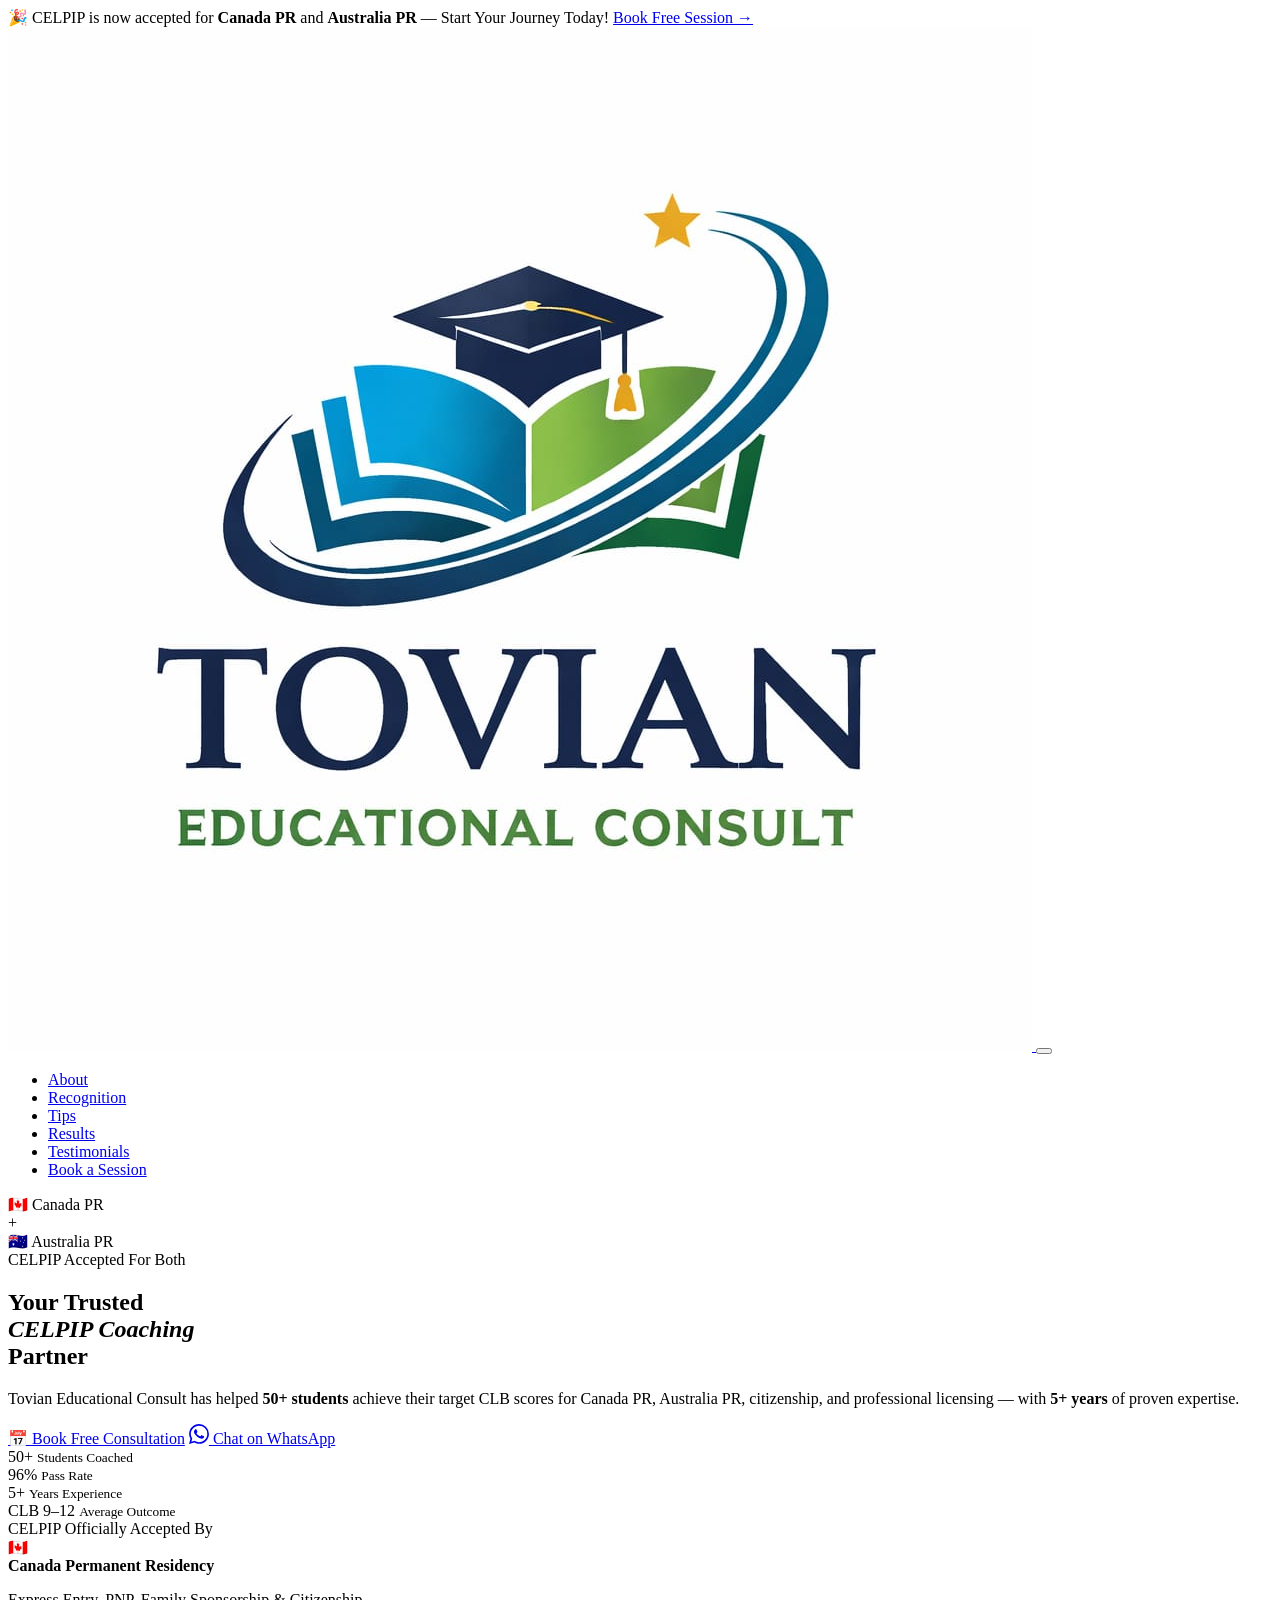
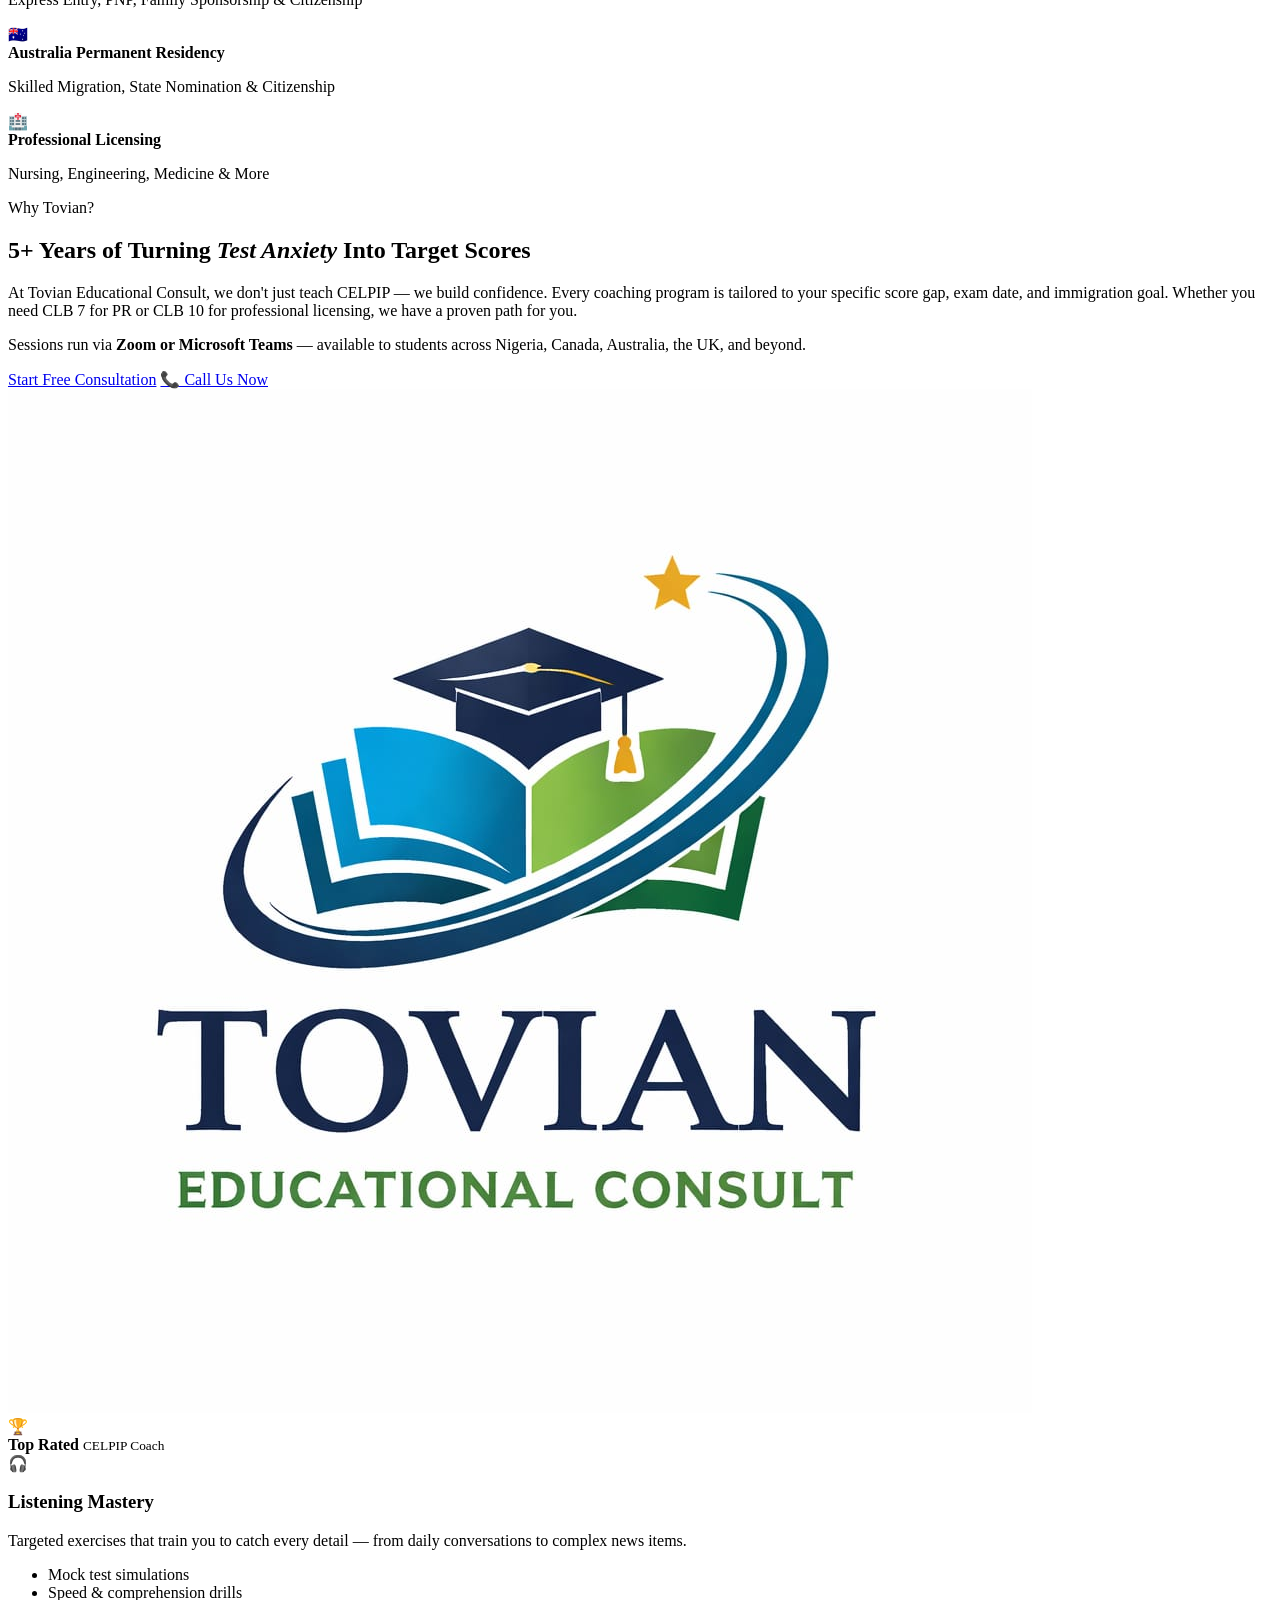
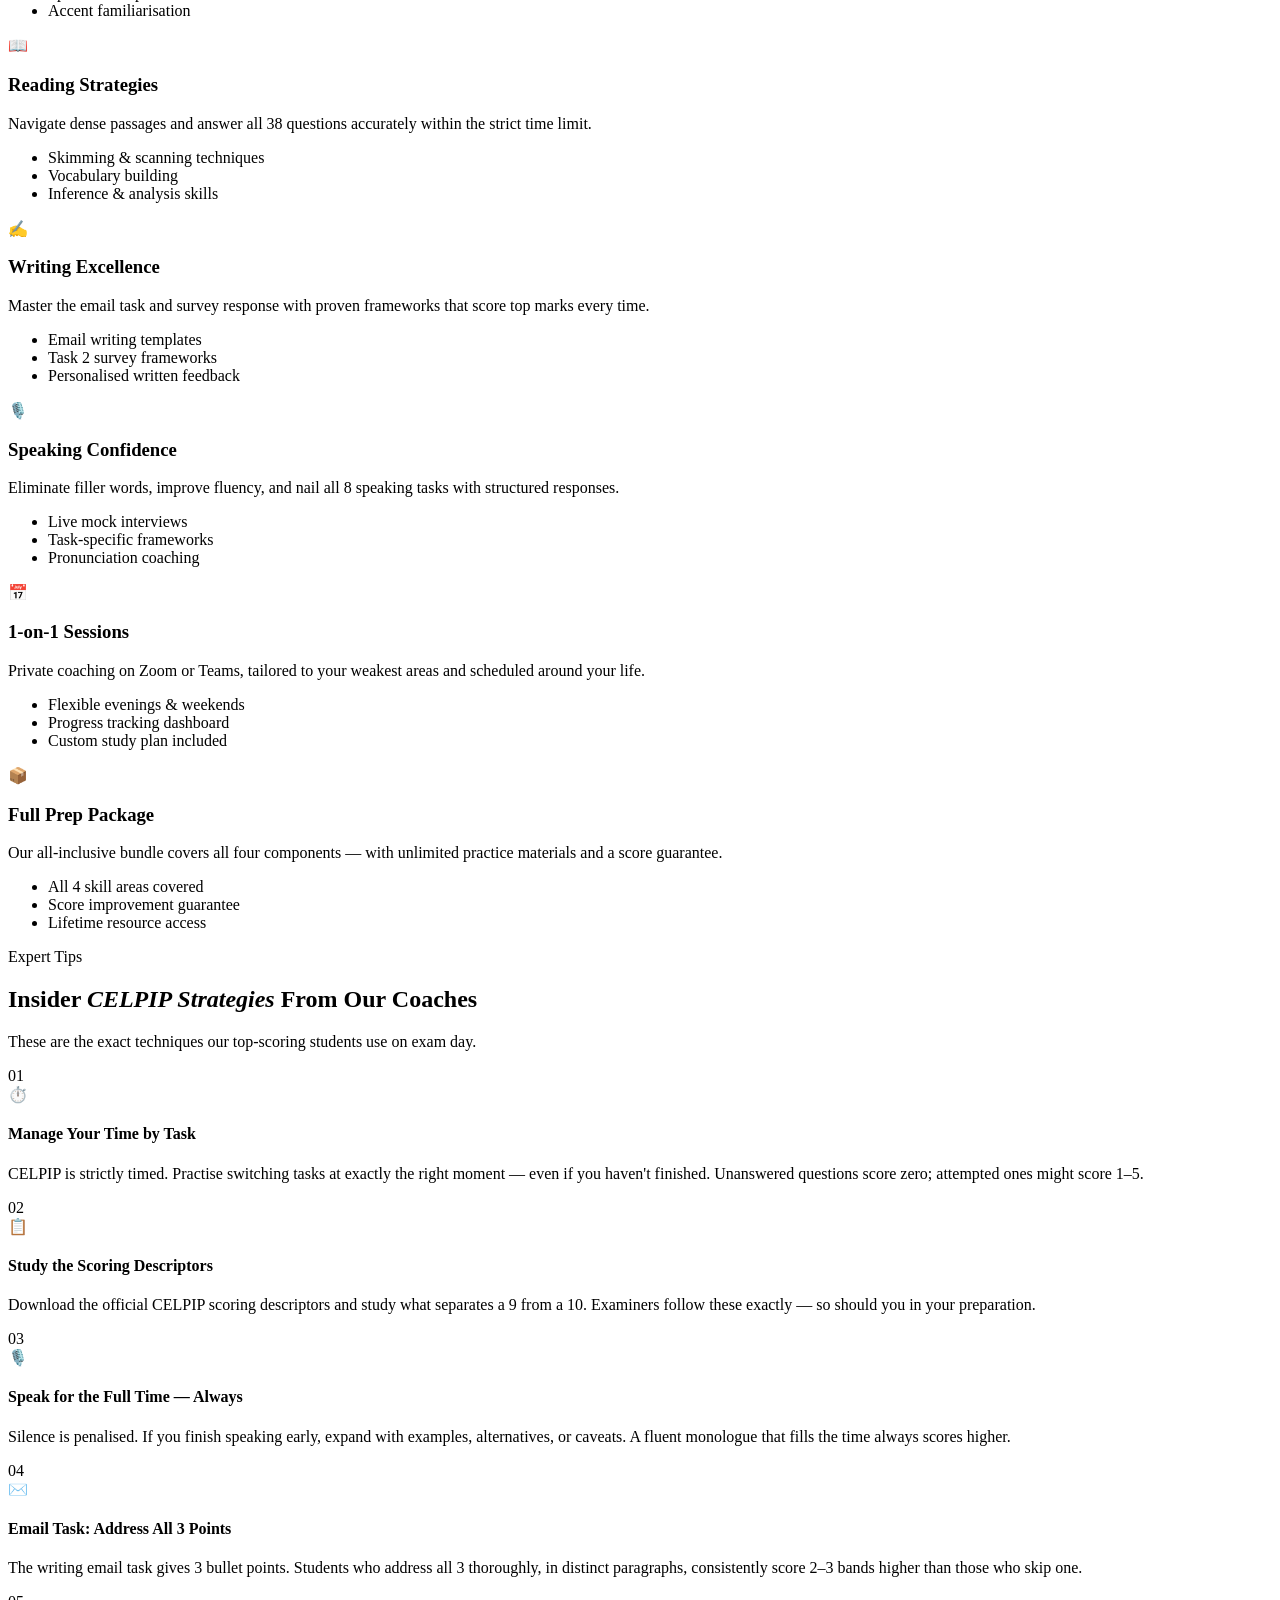
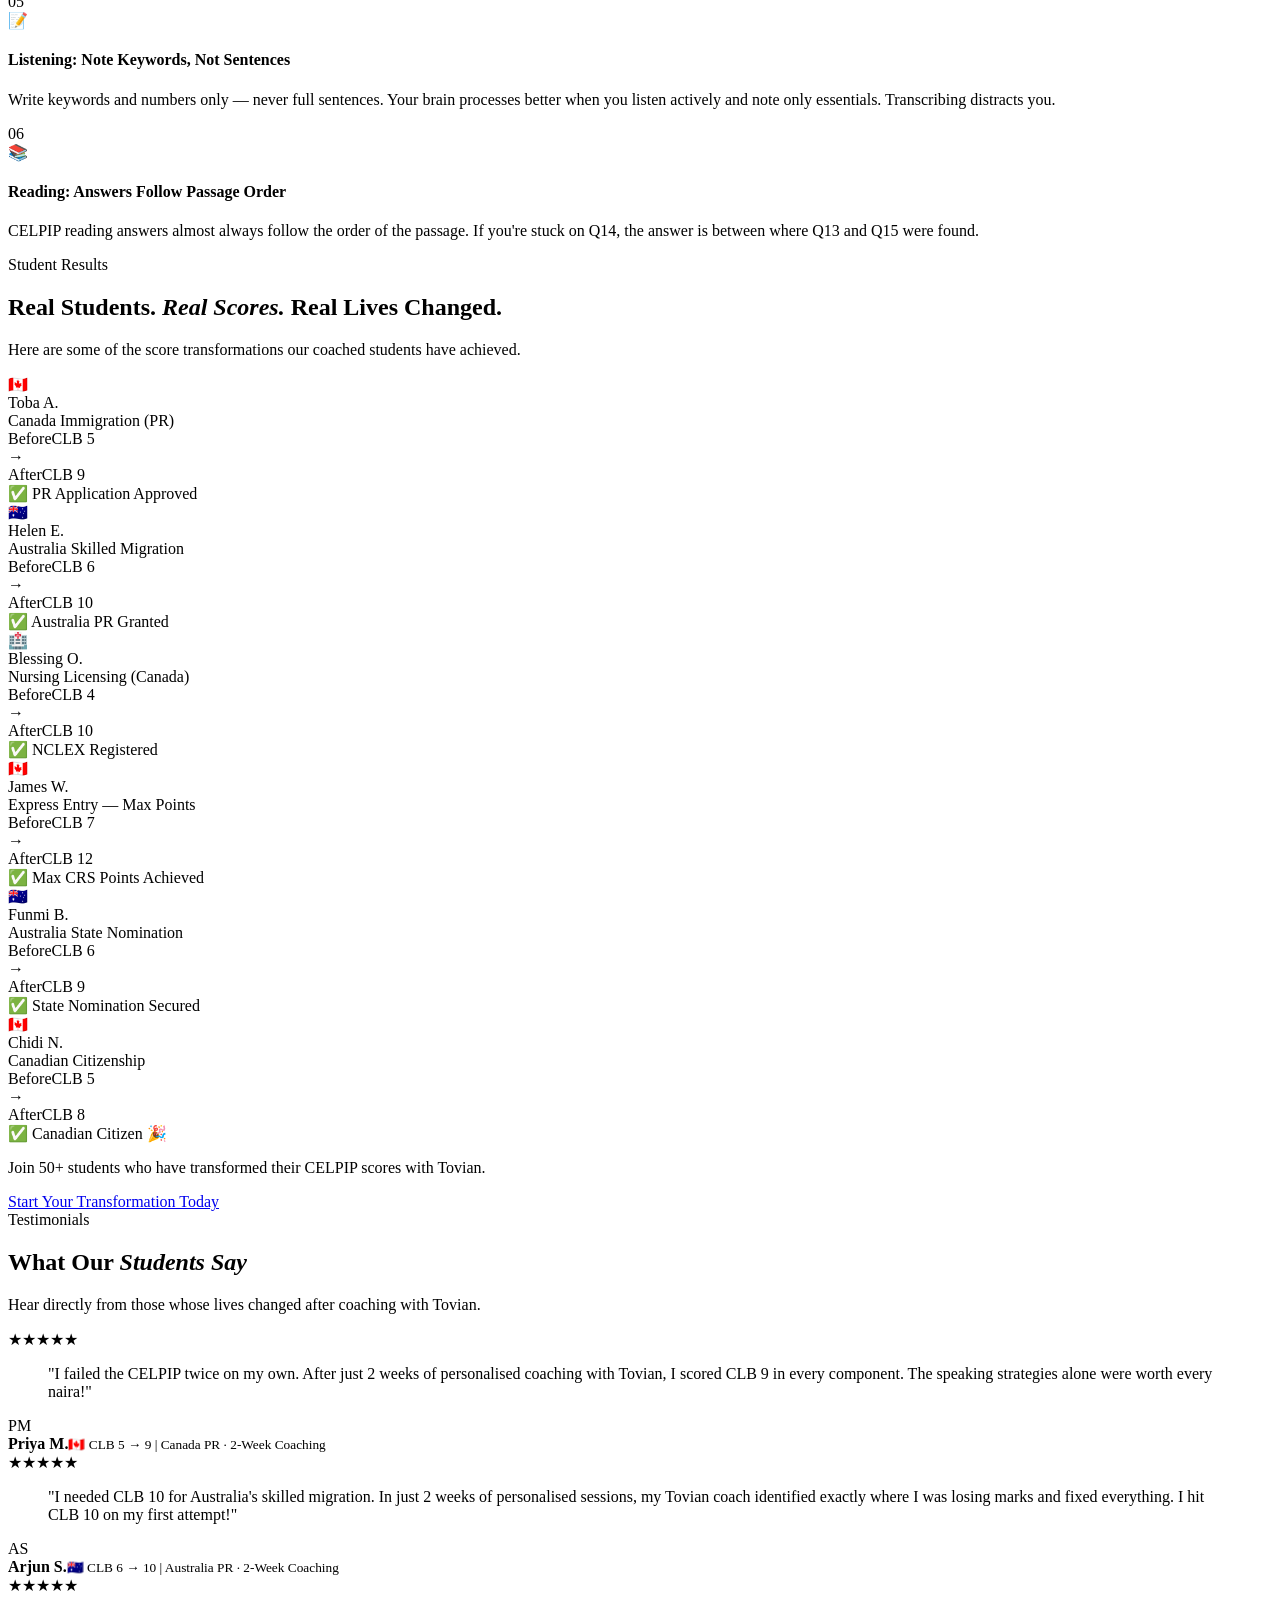
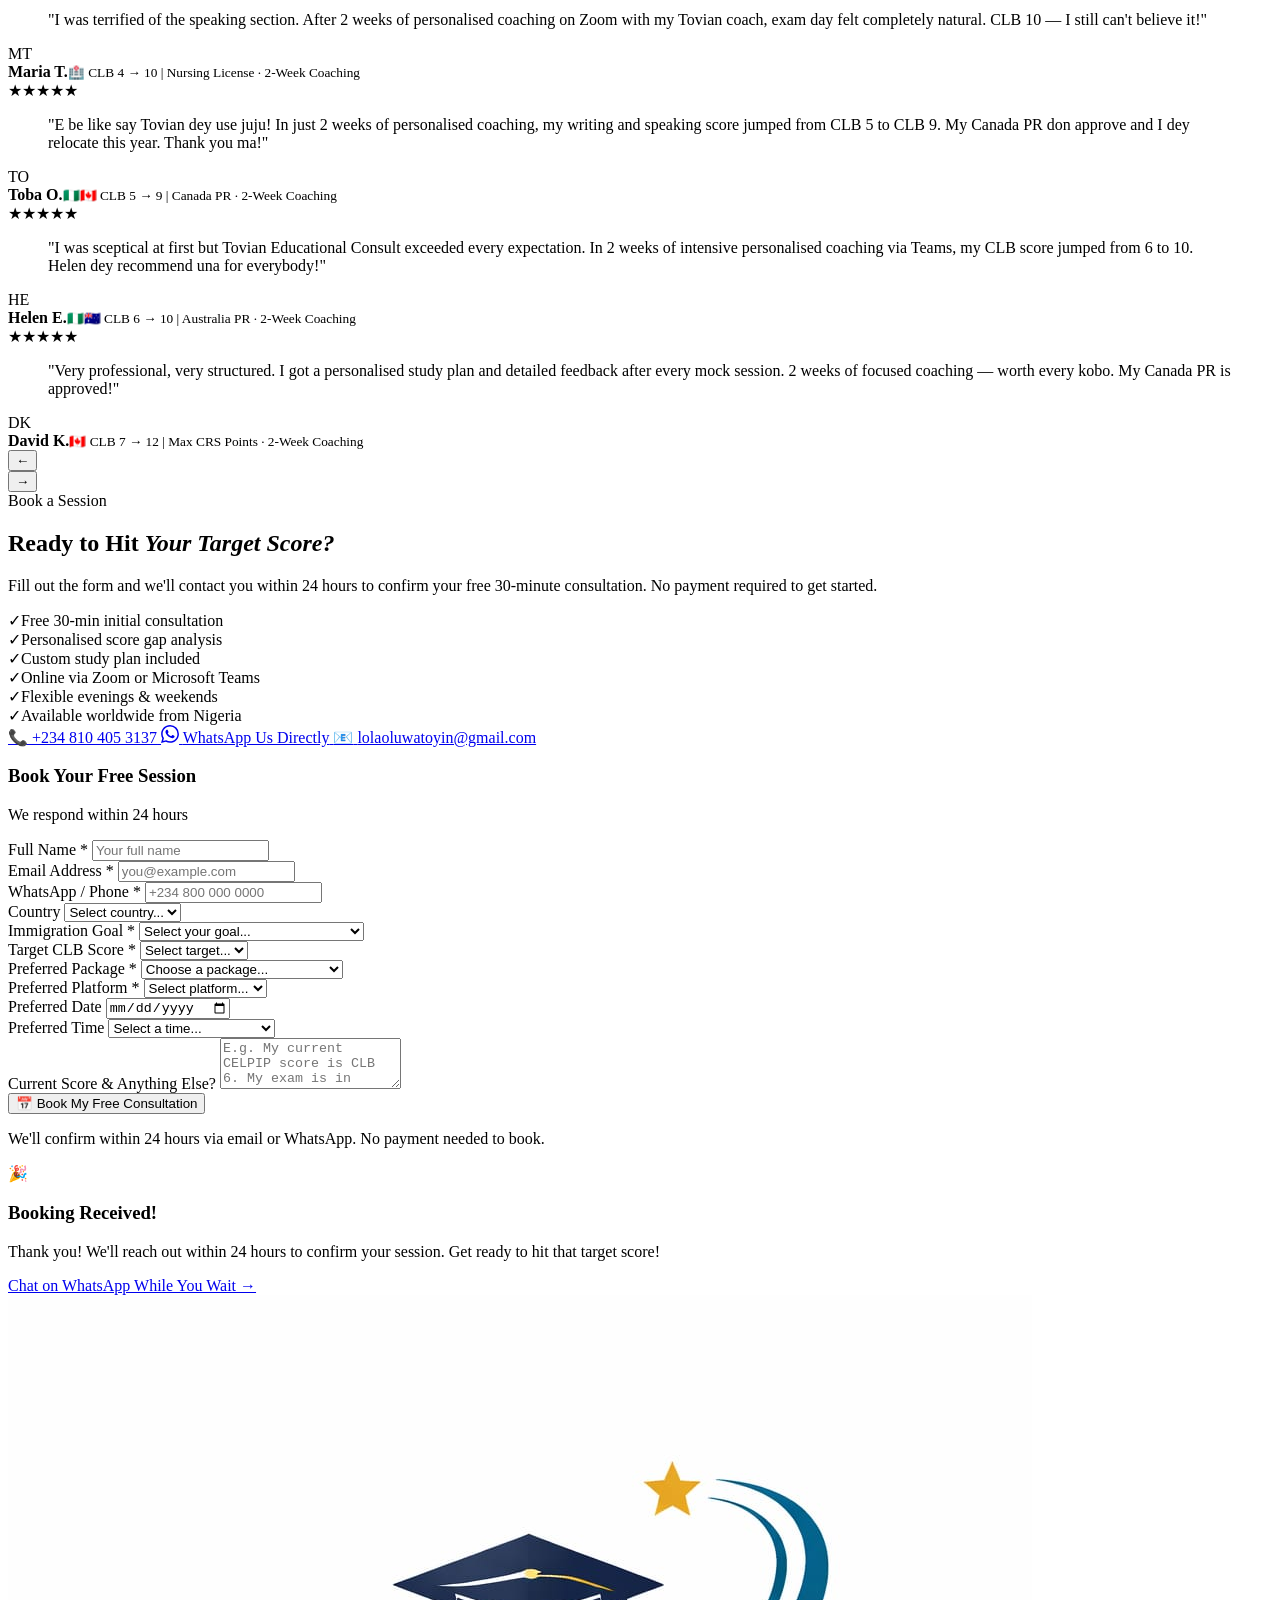
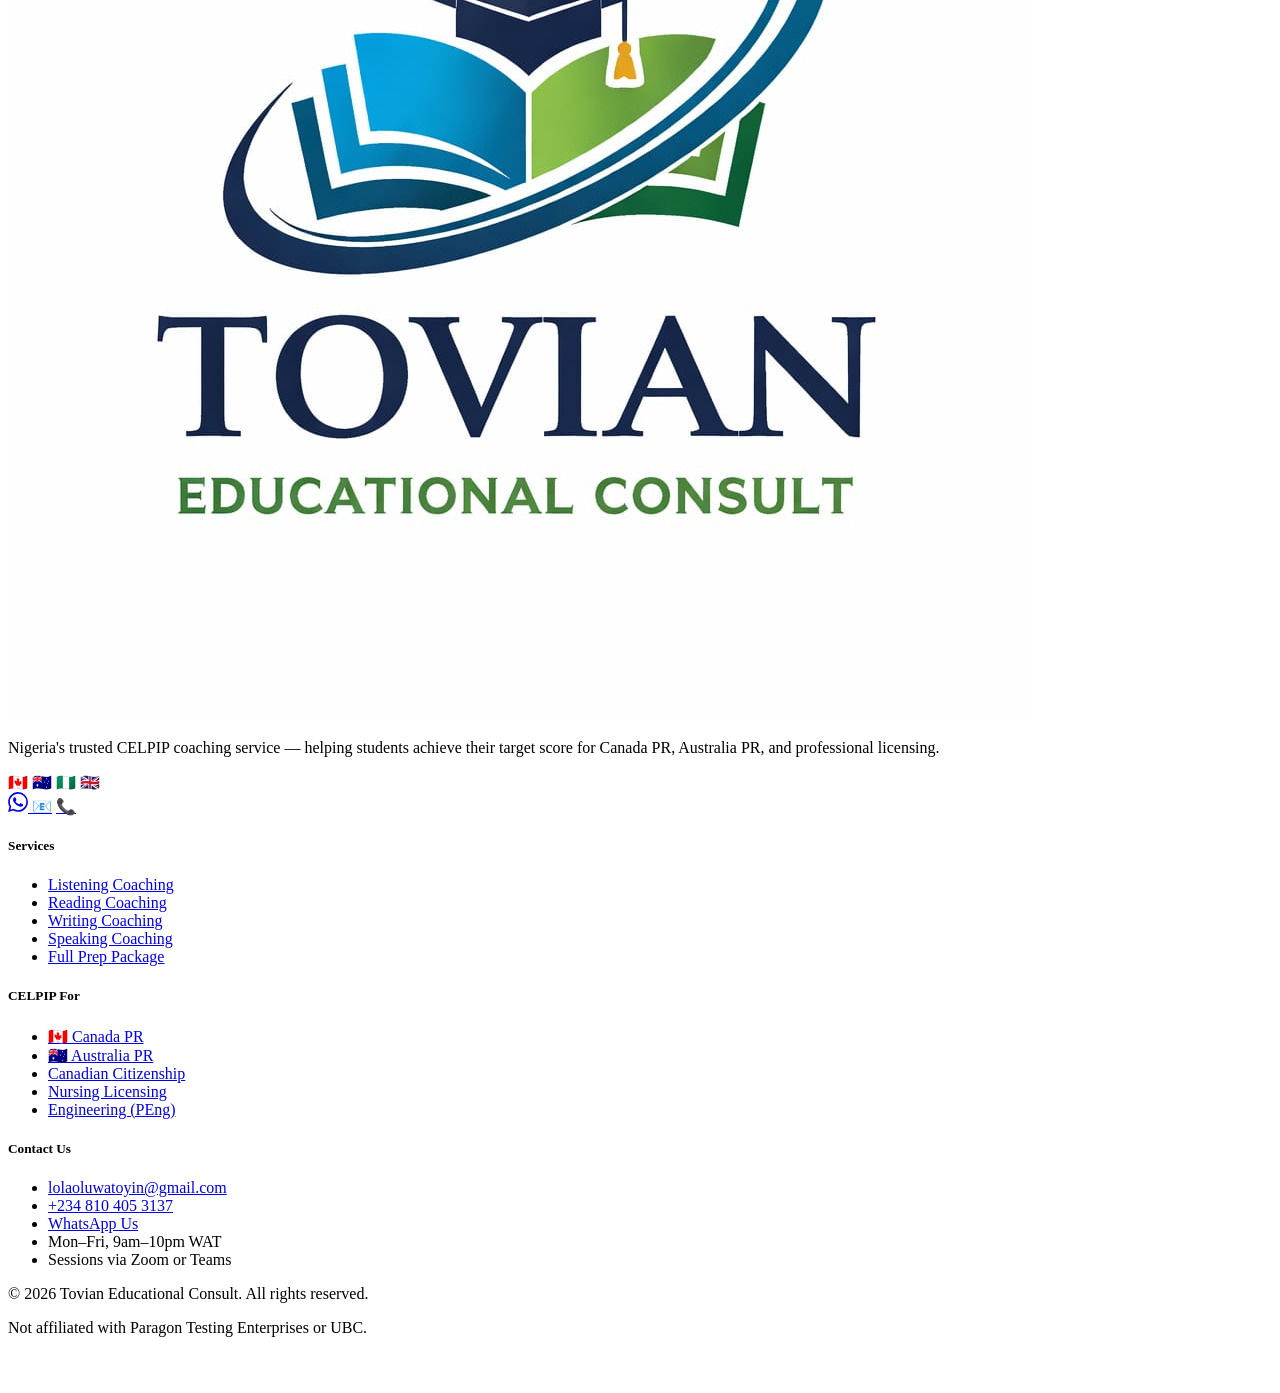
==== index.html @ b6b2555d "Rename index (2).html to index.html" ====
<!DOCTYPE html>
<html lang="en">
<head>
  <meta charset="UTF-8" />
  <meta name="viewport" content="width=device-width, initial-scale=1.0" />
  <title>Tovian Educational Consult | CELPIP Coaching — Canada & Australia PR</title>
  <meta name="description" content="Expert CELPIP coaching for Canada PR and Australia PR. Personalized sessions, proven strategies, 50+ students coached. Book your free consultation today." />
  <link rel="preconnect" href="https://fonts.googleapis.com" />
  <link rel="preconnect" href="https://fonts.gstatic.com" crossorigin />
  <link href="https://fonts.googleapis.com/css2?family=Playfair+Display:ital,wght@0,600;0,700;0,800;1,600;1,700&family=DM+Sans:wght@300;400;500;600;700&display=swap" rel="stylesheet" />
  <link rel="stylesheet" href="style.css" />
</head>
<body>

  <!-- ── ANNOUNCEMENT BAR ── -->
  <div class="announce-bar">
    <span>🎉 CELPIP is now accepted for <strong>Canada PR</strong> and <strong>Australia PR</strong> — Start Your Journey Today!</span>
    <a href="#booking" class="announce-cta">Book Free Session →</a>
  </div>

  <!-- ── NAV ── -->
  <nav id="navbar">
    <div class="nav-inner">
      <a href="#hero" class="logo-link">
        <img src="logo.jpeg" alt="Tovian Educational Consult" class="nav-logo" />
      </a>
      <button class="burger" id="burger" aria-label="Toggle menu">
        <span></span><span></span><span></span>
      </button>
      <ul class="nav-links" id="navLinks">
        <li><a href="#about">About</a></li>
        <li><a href="#recognition">Recognition</a></li>
        <li><a href="#tips">Tips</a></li>
        <li><a href="#results">Results</a></li>
        <li><a href="#testimonials">Testimonials</a></li>
        <li><a href="#booking" class="nav-cta">Book a Session</a></li>
      </ul>
    </div>
  </nav>

  <!-- ── HERO ── -->
  <section id="hero">
    <div class="hero-bg">
      <div class="hero-orb orb1"></div>
      <div class="hero-orb orb2"></div>
      <div class="hero-orb orb3"></div>
      <div class="hero-grid"></div>
    </div>
    <div class="hero-content">
      <div class="hero-flags reveal">
        <div class="flag-badge">
          <span class="flag">🇨🇦</span>
          <span>Canada PR</span>
        </div>
        <div class="flag-plus">+</div>
        <div class="flag-badge">
          <span class="flag">🇦🇺</span>
          <span>Australia PR</span>
        </div>
        <div class="flag-label">CELPIP Accepted For Both</div>
      </div>
      <h1 class="reveal delay-1">
        Your Trusted<br /><em>CELPIP Coaching</em><br />Partner
      </h1>
      <p class="hero-sub reveal delay-2">
        Tovian Educational Consult has helped <strong>50+ students</strong> achieve
        their target CLB scores for Canada PR, Australia PR, citizenship, and professional licensing —
        with <strong>5+ years</strong> of proven expertise.
      </p>
      <div class="hero-actions reveal delay-3">
        <a href="#booking" class="btn btn-primary">📅 Book Free Consultation</a>
        <a href="https://wa.me/qr/D7XO5P2YCTPEL1" target="_blank" rel="noopener" class="btn btn-whatsapp">
          <svg width="20" height="20" viewBox="0 0 24 24" fill="currentColor"><path d="M17.472 14.382c-.297-.149-1.758-.867-2.03-.967-.273-.099-.471-.148-.67.15-.197.297-.767.966-.94 1.164-.173.199-.347.223-.644.075-.297-.15-1.255-.463-2.39-1.475-.883-.788-1.48-1.761-1.653-2.059-.173-.297-.018-.458.13-.606.134-.133.298-.347.446-.52.149-.174.198-.298.298-.497.099-.198.05-.371-.025-.52-.075-.149-.669-1.612-.916-2.207-.242-.579-.487-.5-.669-.51-.173-.008-.371-.01-.57-.01-.198 0-.52.074-.792.372-.272.297-1.04 1.016-1.04 2.479 0 1.462 1.065 2.875 1.213 3.074.149.198 2.096 3.2 5.077 4.487.709.306 1.262.489 1.694.625.712.227 1.36.195 1.871.118.571-.085 1.758-.719 2.006-1.413.248-.694.248-1.289.173-1.413-.074-.124-.272-.198-.57-.347m-5.421 7.403h-.004a9.87 9.87 0 01-5.031-1.378l-.361-.214-3.741.982.998-3.648-.235-.374a9.86 9.86 0 01-1.51-5.26c.001-5.45 4.436-9.884 9.888-9.884 2.64 0 5.122 1.03 6.988 2.898a9.825 9.825 0 012.893 6.994c-.003 5.45-4.437 9.884-9.885 9.884m8.413-18.297A11.815 11.815 0 0012.05 0C5.495 0 .16 5.335.157 11.892c0 2.096.547 4.142 1.588 5.945L.057 24l6.305-1.654a11.882 11.882 0 005.683 1.448h.005c6.554 0 11.89-5.335 11.893-11.893a11.821 11.821 0 00-3.48-8.413z"/></svg>
          Chat on WhatsApp
        </a>
      </div>
      <div class="hero-stats reveal delay-4">
        <div class="stat">
          <span>50+</span>
          <small>Students Coached</small>
        </div>
        <div class="divider-v"></div>
        <div class="stat">
          <span>96%</span>
          <small>Pass Rate</small>
        </div>
        <div class="divider-v"></div>
        <div class="stat">
          <span>5+</span>
          <small>Years Experience</small>
        </div>
        <div class="divider-v"></div>
        <div class="stat">
          <span>CLB 9–12</span>
          <small>Average Outcome</small>
        </div>
      </div>
    </div>
  </section>

  <!-- ── RECOGNITION BANNER ── -->
  <section id="recognition">
    <div class="recog-inner">
      <div class="recog-title">
        <span class="recog-label">CELPIP Officially Accepted By</span>
      </div>
      <div class="recog-cards">
        <div class="recog-card">
          <span class="recog-flag">🇨🇦</span>
          <div>
            <strong>Canada Permanent Residency</strong>
            <p>Express Entry, PNP, Family Sponsorship & Citizenship</p>
          </div>
        </div>
        <div class="recog-divider"></div>
        <div class="recog-card">
          <span class="recog-flag">🇦🇺</span>
          <div>
            <strong>Australia Permanent Residency</strong>
            <p>Skilled Migration, State Nomination & Citizenship</p>
          </div>
        </div>
        <div class="recog-divider"></div>
        <div class="recog-card">
          <span class="recog-flag">🏥</span>
          <div>
            <strong>Professional Licensing</strong>
            <p>Nursing, Engineering, Medicine & More</p>
          </div>
        </div>
      </div>
    </div>
  </section>

  <!-- ── ABOUT / SERVICES ── -->
  <section id="about">
    <div class="container">
      <div class="about-intro reveal">
        <div class="about-text">
          <span class="tag">Why Tovian?</span>
          <h2>5+ Years of Turning <em>Test Anxiety</em> Into Target Scores</h2>
          <p>At Tovian Educational Consult, we don't just teach CELPIP — we build confidence. Every coaching program is tailored to your specific score gap, exam date, and immigration goal. Whether you need CLB 7 for PR or CLB 10 for professional licensing, we have a proven path for you.</p>
          <p>Sessions run via <strong>Zoom or Microsoft Teams</strong> — available to students across Nigeria, Canada, Australia, the UK, and beyond.</p>
          <div class="about-actions">
            <a href="#booking" class="btn btn-primary">Start Free Consultation</a>
            <a href="tel:+2348104053137" class="btn btn-outline">📞 Call Us Now</a>
          </div>
        </div>
        <div class="about-image-wrap">
          <img src="logo.jpeg" alt="Tovian Educational Consult" class="about-logo" />
          <div class="about-badge">
            <div class="badge-icon">🏆</div>
            <div>
              <strong>Top Rated</strong>
              <small>CELPIP Coach</small>
            </div>
          </div>
        </div>
      </div>

      <div class="services-grid">
        <div class="service-card reveal">
          <div class="service-icon-wrap green">🎧</div>
          <h3>Listening Mastery</h3>
          <p>Targeted exercises that train you to catch every detail — from daily conversations to complex news items.</p>
          <ul>
            <li>Mock test simulations</li>
            <li>Speed & comprehension drills</li>
            <li>Accent familiarisation</li>
          </ul>
        </div>
        <div class="service-card reveal delay-1">
          <div class="service-icon-wrap navy">📖</div>
          <h3>Reading Strategies</h3>
          <p>Navigate dense passages and answer all 38 questions accurately within the strict time limit.</p>
          <ul>
            <li>Skimming & scanning techniques</li>
            <li>Vocabulary building</li>
            <li>Inference & analysis skills</li>
          </ul>
        </div>
        <div class="service-card reveal delay-2">
          <div class="service-icon-wrap gold">✍️</div>
          <h3>Writing Excellence</h3>
          <p>Master the email task and survey response with proven frameworks that score top marks every time.</p>
          <ul>
            <li>Email writing templates</li>
            <li>Task 2 survey frameworks</li>
            <li>Personalised written feedback</li>
          </ul>
        </div>
        <div class="service-card reveal delay-3">
          <div class="service-icon-wrap green">🎙️</div>
          <h3>Speaking Confidence</h3>
          <p>Eliminate filler words, improve fluency, and nail all 8 speaking tasks with structured responses.</p>
          <ul>
            <li>Live mock interviews</li>
            <li>Task-specific frameworks</li>
            <li>Pronunciation coaching</li>
          </ul>
        </div>
        <div class="service-card reveal delay-1">
          <div class="service-icon-wrap navy">📅</div>
          <h3>1-on-1 Sessions</h3>
          <p>Private coaching on Zoom or Teams, tailored to your weakest areas and scheduled around your life.</p>
          <ul>
            <li>Flexible evenings & weekends</li>
            <li>Progress tracking dashboard</li>
            <li>Custom study plan included</li>
          </ul>
        </div>
        <div class="service-card reveal delay-2">
          <div class="service-icon-wrap gold">📦</div>
          <h3>Full Prep Package</h3>
          <p>Our all-inclusive bundle covers all four components — with unlimited practice materials and a score guarantee.</p>
          <ul>
            <li>All 4 skill areas covered</li>
            <li>Score improvement guarantee</li>
            <li>Lifetime resource access</li>
          </ul>
        </div>
      </div>
    </div>
  </section>

  <!-- ── TIPS ── -->
  <section id="tips">
    <div class="container">
      <div class="section-header reveal">
        <span class="tag tag-green">Expert Tips</span>
        <h2>Insider <em>CELPIP Strategies</em> From Our Coaches</h2>
        <p>These are the exact techniques our top-scoring students use on exam day.</p>
      </div>
      <div class="tips-grid">
        <div class="tip-card reveal">
          <div class="tip-num">01</div>
          <div class="tip-icon">⏱️</div>
          <h4>Manage Your Time by Task</h4>
          <p>CELPIP is strictly timed. Practise switching tasks at exactly the right moment — even if you haven't finished. Unanswered questions score zero; attempted ones might score 1–5.</p>
        </div>
        <div class="tip-card reveal delay-1">
          <div class="tip-num">02</div>
          <div class="tip-icon">📋</div>
          <h4>Study the Scoring Descriptors</h4>
          <p>Download the official CELPIP scoring descriptors and study what separates a 9 from a 10. Examiners follow these exactly — so should you in your preparation.</p>
        </div>
        <div class="tip-card reveal delay-2">
          <div class="tip-num">03</div>
          <div class="tip-icon">🎙️</div>
          <h4>Speak for the Full Time — Always</h4>
          <p>Silence is penalised. If you finish speaking early, expand with examples, alternatives, or caveats. A fluent monologue that fills the time always scores higher.</p>
        </div>
        <div class="tip-card reveal">
          <div class="tip-num">04</div>
          <div class="tip-icon">✉️</div>
          <h4>Email Task: Address All 3 Points</h4>
          <p>The writing email task gives 3 bullet points. Students who address all 3 thoroughly, in distinct paragraphs, consistently score 2–3 bands higher than those who skip one.</p>
        </div>
        <div class="tip-card reveal delay-1">
          <div class="tip-num">05</div>
          <div class="tip-icon">📝</div>
          <h4>Listening: Note Keywords, Not Sentences</h4>
          <p>Write keywords and numbers only — never full sentences. Your brain processes better when you listen actively and note only essentials. Transcribing distracts you.</p>
        </div>
        <div class="tip-card reveal delay-2">
          <div class="tip-num">06</div>
          <div class="tip-icon">📚</div>
          <h4>Reading: Answers Follow Passage Order</h4>
          <p>CELPIP reading answers almost always follow the order of the passage. If you're stuck on Q14, the answer is between where Q13 and Q15 were found.</p>
        </div>
      </div>
    </div>
  </section>

  <!-- ── RESULTS ── -->
  <section id="results">
    <div class="container">
      <div class="section-header reveal">
        <span class="tag">Student Results</span>
        <h2>Real Students. <em>Real Scores.</em> Real Lives Changed.</h2>
        <p>Here are some of the score transformations our coached students have achieved.</p>
      </div>
      <div class="results-grid">
        <div class="result-card reveal">
          <div class="result-flag">🇨🇦</div>
          <div class="result-name">Toba A.</div>
          <div class="result-detail">Canada Immigration (PR)</div>
          <div class="score-row">
            <div class="score before"><span class="label">Before</span><span class="value">CLB 5</span></div>
            <div class="arrow">→</div>
            <div class="score after"><span class="label">After</span><span class="value">CLB 9</span></div>
          </div>
          <div class="result-tag">✅ PR Application Approved</div>
        </div>
        <div class="result-card reveal delay-1">
          <div class="result-flag">🇦🇺</div>
          <div class="result-name">Helen E.</div>
          <div class="result-detail">Australia Skilled Migration</div>
          <div class="score-row">
            <div class="score before"><span class="label">Before</span><span class="value">CLB 6</span></div>
            <div class="arrow">→</div>
            <div class="score after"><span class="label">After</span><span class="value">CLB 10</span></div>
          </div>
          <div class="result-tag">✅ Australia PR Granted</div>
        </div>
        <div class="result-card reveal delay-2">
          <div class="result-flag">🏥</div>
          <div class="result-name">Blessing O.</div>
          <div class="result-detail">Nursing Licensing (Canada)</div>
          <div class="score-row">
            <div class="score before"><span class="label">Before</span><span class="value">CLB 4</span></div>
            <div class="arrow">→</div>
            <div class="score after"><span class="label">After</span><span class="value">CLB 10</span></div>
          </div>
          <div class="result-tag">✅ NCLEX Registered</div>
        </div>
        <div class="result-card reveal delay-1">
          <div class="result-flag">🇨🇦</div>
          <div class="result-name">James W.</div>
          <div class="result-detail">Express Entry — Max Points</div>
          <div class="score-row">
            <div class="score before"><span class="label">Before</span><span class="value">CLB 7</span></div>
            <div class="arrow">→</div>
            <div class="score after"><span class="label">After</span><span class="value">CLB 12</span></div>
          </div>
          <div class="result-tag">✅ Max CRS Points Achieved</div>
        </div>
        <div class="result-card reveal delay-2">
          <div class="result-flag">🇦🇺</div>
          <div class="result-name">Funmi B.</div>
          <div class="result-detail">Australia State Nomination</div>
          <div class="score-row">
            <div class="score before"><span class="label">Before</span><span class="value">CLB 6</span></div>
            <div class="arrow">→</div>
            <div class="score after"><span class="label">After</span><span class="value">CLB 9</span></div>
          </div>
          <div class="result-tag">✅ State Nomination Secured</div>
        </div>
        <div class="result-card reveal delay-3">
          <div class="result-flag">🇨🇦</div>
          <div class="result-name">Chidi N.</div>
          <div class="result-detail">Canadian Citizenship</div>
          <div class="score-row">
            <div class="score before"><span class="label">Before</span><span class="value">CLB 5</span></div>
            <div class="arrow">→</div>
            <div class="score after"><span class="label">After</span><span class="value">CLB 8</span></div>
          </div>
          <div class="result-tag">✅ Canadian Citizen 🎉</div>
        </div>
      </div>
      <div class="results-cta reveal">
        <p>Join 50+ students who have transformed their CELPIP scores with Tovian.</p>
        <a href="#booking" class="btn btn-primary">Start Your Transformation Today</a>
      </div>
    </div>
  </section>

  <!-- ── TESTIMONIALS ── -->
  <section id="testimonials">
    <div class="container">
      <div class="section-header reveal">
        <span class="tag tag-green">Testimonials</span>
        <h2>What Our <em>Students Say</em></h2>
        <p>Hear directly from those whose lives changed after coaching with Tovian.</p>
      </div>
      <div class="testi-slider">
        <div class="testi-track" id="testiTrack">
          <div class="testi-card">
            <div class="stars">★★★★★</div>
            <blockquote>"I failed the CELPIP twice on my own. After just 2 weeks of personalised coaching with Tovian, I scored CLB 9 in every component. The speaking strategies alone were worth every naira!"</blockquote>
            <div class="testi-author">
              <div class="avatar">PM</div>
              <div><strong>Priya M.</strong><small>🇨🇦 CLB 5 → 9 | Canada PR · 2-Week Coaching</small></div>
            </div>
          </div>
          <div class="testi-card">
            <div class="stars">★★★★★</div>
            <blockquote>"I needed CLB 10 for Australia's skilled migration. In just 2 weeks of personalised sessions, my Tovian coach identified exactly where I was losing marks and fixed everything. I hit CLB 10 on my first attempt!"</blockquote>
            <div class="testi-author">
              <div class="avatar">AS</div>
              <div><strong>Arjun S.</strong><small>🇦🇺 CLB 6 → 10 | Australia PR · 2-Week Coaching</small></div>
            </div>
          </div>
          <div class="testi-card">
            <div class="stars">★★★★★</div>
            <blockquote>"I was terrified of the speaking section. After 2 weeks of personalised coaching on Zoom with my Tovian coach, exam day felt completely natural. CLB 10 — I still can't believe it!"</blockquote>
            <div class="testi-author">
              <div class="avatar">MT</div>
              <div><strong>Maria T.</strong><small>🏥 CLB 4 → 10 | Nursing License · 2-Week Coaching</small></div>
            </div>
          </div>
          <div class="testi-card">
            <div class="stars">★★★★★</div>
            <blockquote>"E be like say Tovian dey use juju! In just 2 weeks of personalised coaching, my writing and speaking score jumped from CLB 5 to CLB 9. My Canada PR don approve and I dey relocate this year. Thank you ma!"</blockquote>
            <div class="testi-author">
              <div class="avatar">TO</div>
              <div><strong>Toba O.</strong><small>🇳🇬🇨🇦 CLB 5 → 9 | Canada PR · 2-Week Coaching</small></div>
            </div>
          </div>
          <div class="testi-card">
            <div class="stars">★★★★★</div>
            <blockquote>"I was sceptical at first but Tovian Educational Consult exceeded every expectation. In 2 weeks of intensive personalised coaching via Teams, my CLB score jumped from 6 to 10. Helen dey recommend una for everybody!"</blockquote>
            <div class="testi-author">
              <div class="avatar">HE</div>
              <div><strong>Helen E.</strong><small>🇳🇬🇦🇺 CLB 6 → 10 | Australia PR · 2-Week Coaching</small></div>
            </div>
          </div>
          <div class="testi-card">
            <div class="stars">★★★★★</div>
            <blockquote>"Very professional, very structured. I got a personalised study plan and detailed feedback after every mock session. 2 weeks of focused coaching — worth every kobo. My Canada PR is approved!"</blockquote>
            <div class="testi-author">
              <div class="avatar">DK</div>
              <div><strong>David K.</strong><small>🇨🇦 CLB 7 → 12 | Max CRS Points · 2-Week Coaching</small></div>
            </div>
          </div>
        </div>
        <div class="testi-controls">
          <button class="testi-btn" id="prevBtn" aria-label="Previous">&#8592;</button>
          <div class="testi-dots" id="testiDots"></div>
          <button class="testi-btn" id="nextBtn" aria-label="Next">&#8594;</button>
        </div>
      </div>
    </div>
  </section>

  <!-- ── BOOKING ── -->
  <section id="booking">
    <div class="container">
      <div class="booking-wrap">
        <div class="booking-info reveal">
          <span class="tag">Book a Session</span>
          <h2>Ready to Hit <em>Your Target Score?</em></h2>
          <p>Fill out the form and we'll contact you within 24 hours to confirm your free 30-minute consultation. No payment required to get started.</p>
          <div class="booking-perks">
            <div class="perk"><span class="perk-icon">✓</span><span>Free 30-min initial consultation</span></div>
            <div class="perk"><span class="perk-icon">✓</span><span>Personalised score gap analysis</span></div>
            <div class="perk"><span class="perk-icon">✓</span><span>Custom study plan included</span></div>
            <div class="perk"><span class="perk-icon">✓</span><span>Online via Zoom or Microsoft Teams</span></div>
            <div class="perk"><span class="perk-icon">✓</span><span>Flexible evenings & weekends</span></div>
            <div class="perk"><span class="perk-icon">✓</span><span>Available worldwide from Nigeria</span></div>
          </div>
          <div class="contact-block">
            <a href="tel:+2348104053137" class="contact-item">
              <span class="contact-icon">📞</span>
              <span>+234 810 405 3137</span>
            </a>
            <a href="https://wa.me/qr/D7XO5P2YCTPEL1" target="_blank" rel="noopener" class="contact-item whatsapp">
              <span class="contact-icon">
                <svg width="18" height="18" viewBox="0 0 24 24" fill="currentColor"><path d="M17.472 14.382c-.297-.149-1.758-.867-2.03-.967-.273-.099-.471-.148-.67.15-.197.297-.767.966-.94 1.164-.173.199-.347.223-.644.075-.297-.15-1.255-.463-2.39-1.475-.883-.788-1.48-1.761-1.653-2.059-.173-.297-.018-.458.13-.606.134-.133.298-.347.446-.52.149-.174.198-.298.298-.497.099-.198.05-.371-.025-.52-.075-.149-.669-1.612-.916-2.207-.242-.579-.487-.5-.669-.51-.173-.008-.371-.01-.57-.01-.198 0-.52.074-.792.372-.272.297-1.04 1.016-1.04 2.479 0 1.462 1.065 2.875 1.213 3.074.149.198 2.096 3.2 5.077 4.487.709.306 1.262.489 1.694.625.712.227 1.36.195 1.871.118.571-.085 1.758-.719 2.006-1.413.248-.694.248-1.289.173-1.413-.074-.124-.272-.198-.57-.347m-5.421 7.403h-.004a9.87 9.87 0 01-5.031-1.378l-.361-.214-3.741.982.998-3.648-.235-.374a9.86 9.86 0 01-1.51-5.26c.001-5.45 4.436-9.884 9.888-9.884 2.64 0 5.122 1.03 6.988 2.898a9.825 9.825 0 012.893 6.994c-.003 5.45-4.437 9.884-9.885 9.884m8.413-18.297A11.815 11.815 0 0012.05 0C5.495 0 .16 5.335.157 11.892c0 2.096.547 4.142 1.588 5.945L.057 24l6.305-1.654a11.882 11.882 0 005.683 1.448h.005c6.554 0 11.89-5.335 11.893-11.893a11.821 11.821 0 00-3.48-8.413z"/></svg>
              </span>
              <span>WhatsApp Us Directly</span>
            </a>
            <a href="mailto:lolaoluwatoyin&#64;gmail&#46;com" class="contact-item">
              <span class="contact-icon">📧</span>
              <span>lolaoluwatoyin&#64;gmail&#46;com</span>
            </a>
          </div>
        </div>

        <div class="booking-form-wrap reveal delay-2">
          <div class="form-header">
            <h3>Book Your Free Session</h3>
            <p>We respond within 24 hours</p>
          </div>
          <!-- 
            FORMSPREE SETUP INSTRUCTIONS:
            1. Go to formspree.io and sign up free
            2. Create a new form — it will give you a unique form ID
            3. Replace "YOUR_FORM_ID" below with your actual ID
            4. Done! Submissions will go straight to lolaoluwatoyin&#64;gmail&#46;com
          -->
          <form class="booking-form" id="bookingForm" action="https://formspree.io/f/YOUR_FORM_ID" method="POST">
            <input type="hidden" name="_subject" value="New CELPIP Coaching Booking - Tovian Educational Consult" />
            <input type="hidden" name="_next" value="thank-you" />
            <div class="form-row">
              <div class="form-group">
                <label for="name">Full Name *</label>
                <input type="text" id="name" name="name" placeholder="Your full name" required />
              </div>
              <div class="form-group">
                <label for="email">Email Address *</label>
                <input type="email" id="email" name="email" placeholder="you@example.com" required />
              </div>
            </div>
            <div class="form-row">
              <div class="form-group">
                <label for="phone">WhatsApp / Phone *</label>
                <input type="tel" id="phone" name="phone" placeholder="+234 800 000 0000" required />
              </div>
              <div class="form-group">
                <label for="country">Country</label>
                <select id="country" name="country">
                  <option value="">Select country...</option>
                  <option value="nigeria">Nigeria</option>
                  <option value="canada">Canada</option>
                  <option value="australia">Australia</option>
                  <option value="uk">United Kingdom</option>
                  <option value="other">Other</option>
                </select>
              </div>
            </div>
            <div class="form-row">
              <div class="form-group">
                <label for="goal">Immigration Goal *</label>
                <select id="goal" name="goal" required>
                  <option value="">Select your goal...</option>
                  <option value="canada-pr">Canada PR (Express Entry / PNP)</option>
                  <option value="australia-pr">Australia PR (Skilled Migration)</option>
                  <option value="citizenship">Canadian Citizenship</option>
                  <option value="nursing">Nursing Licensing</option>
                  <option value="engineering">Engineering (PEng)</option>
                  <option value="other-pro">Other Professional Licensing</option>
                </select>
              </div>
              <div class="form-group">
                <label for="target">Target CLB Score *</label>
                <select id="target" name="target" required>
                  <option value="">Select target...</option>
                  <option value="clb7">CLB 7</option>
                  <option value="clb8">CLB 8</option>
                  <option value="clb9">CLB 9</option>
                  <option value="clb10">CLB 10</option>
                  <option value="clb11">CLB 11+</option>
                </select>
              </div>
            </div>
            <div class="form-row">
              <div class="form-group">
                <label for="session">Preferred Package *</label>
                <select id="session" name="session" required>
                  <option value="">Choose a package...</option>
                  <option value="free">Free 30-Min Consultation</option>
                  <option value="speaking">Speaking Only (4 sessions)</option>
                  <option value="writing">Writing Only (4 sessions)</option>
                  <option value="full">Full Prep Package (All 4 skills)</option>
                  <option value="intensive">Intensive 2-Week Sprint</option>
                </select>
              </div>
              <div class="form-group">
                <label for="platform">Preferred Platform *</label>
                <select id="platform" name="platform" required>
                  <option value="">Select platform...</option>
                  <option value="zoom">Zoom</option>
                  <option value="teams">Microsoft Teams</option>
                  <option value="whatsapp">WhatsApp Video</option>
                </select>
              </div>
            </div>
            <div class="form-row">
              <div class="form-group">
                <label for="date">Preferred Date</label>
                <input type="date" id="date" name="date" />
              </div>
              <div class="form-group">
                <label for="time">Preferred Time</label>
                <select id="time" name="time">
                  <option value="">Select a time...</option>
                  <option value="morning">Morning (9am – 12pm)</option>
                  <option value="afternoon">Afternoon (12pm – 5pm)</option>
                  <option value="evening">Evening (5pm – 9pm)</option>
                  <option value="weekend">Weekend (Flexible)</option>
                </select>
              </div>
            </div>
            <div class="form-group">
              <label for="message">Current Score & Anything Else?</label>
              <textarea id="message" name="message" rows="3" placeholder="E.g. My current CELPIP score is CLB 6. My exam is in March. I struggle most with speaking..."></textarea>
            </div>
            <button type="submit" class="btn btn-primary btn-full" id="submitBtn">
              📅 Book My Free Consultation
            </button>
            <p class="form-note">We'll confirm within 24 hours via email or WhatsApp. No payment needed to book.</p>
          </form>
          <div class="form-success" id="formSuccess">
            <div class="success-icon">🎉</div>
            <h3>Booking Received!</h3>
            <p>Thank you! We'll reach out within 24 hours to confirm your session. Get ready to hit that target score!</p>
            <a href="https://wa.me/qr/D7XO5P2YCTPEL1" target="_blank" class="btn btn-whatsapp" style="margin-top:1.5rem">
              Chat on WhatsApp While You Wait →
            </a>
          </div>
        </div>
      </div>
    </div>
  </section>

  <!-- ── FOOTER ── -->
  <footer id="footer">
    <div class="container">
      <div class="footer-inner">
        <div class="footer-brand">
          <img src="logo.jpeg" alt="Tovian Educational Consult" class="footer-logo" />
          <p>Nigeria's trusted CELPIP coaching service — helping students achieve their target score for Canada PR, Australia PR, and professional licensing.</p>
          <div class="footer-flags">
            <span title="Canada">🇨🇦</span>
            <span title="Australia">🇦🇺</span>
            <span title="Nigeria">🇳🇬</span>
            <span title="United Kingdom">🇬🇧</span>
          </div>
          <div class="social-links">
            <a href="https://wa.me/qr/D7XO5P2YCTPEL1" target="_blank" rel="noopener" aria-label="WhatsApp" class="social-wa">
              <svg width="20" height="20" viewBox="0 0 24 24" fill="currentColor"><path d="M17.472 14.382c-.297-.149-1.758-.867-2.03-.967-.273-.099-.471-.148-.67.15-.197.297-.767.966-.94 1.164-.173.199-.347.223-.644.075-.297-.15-1.255-.463-2.39-1.475-.883-.788-1.48-1.761-1.653-2.059-.173-.297-.018-.458.13-.606.134-.133.298-.347.446-.52.149-.174.198-.298.298-.497.099-.198.05-.371-.025-.52-.075-.149-.669-1.612-.916-2.207-.242-.579-.487-.5-.669-.51-.173-.008-.371-.01-.57-.01-.198 0-.52.074-.792.372-.272.297-1.04 1.016-1.04 2.479 0 1.462 1.065 2.875 1.213 3.074.149.198 2.096 3.2 5.077 4.487.709.306 1.262.489 1.694.625.712.227 1.36.195 1.871.118.571-.085 1.758-.719 2.006-1.413.248-.694.248-1.289.173-1.413-.074-.124-.272-.198-.57-.347m-5.421 7.403h-.004a9.87 9.87 0 01-5.031-1.378l-.361-.214-3.741.982.998-3.648-.235-.374a9.86 9.86 0 01-1.51-5.26c.001-5.45 4.436-9.884 9.888-9.884 2.64 0 5.122 1.03 6.988 2.898a9.825 9.825 0 012.893 6.994c-.003 5.45-4.437 9.884-9.885 9.884m8.413-18.297A11.815 11.815 0 0012.05 0C5.495 0 .16 5.335.157 11.892c0 2.096.547 4.142 1.588 5.945L.057 24l6.305-1.654a11.882 11.882 0 005.683 1.448h.005c6.554 0 11.89-5.335 11.893-11.893a11.821 11.821 0 00-3.48-8.413z"/></svg>
            </a>
            <a href="mailto:lolaoluwatoyin&#64;gmail&#46;com" aria-label="Email">📧</a>
            <a href="tel:+2348104053137" aria-label="Phone">📞</a>
          </div>
        </div>
        <div class="footer-links">
          <h5>Services</h5>
          <ul>
            <li><a href="#about">Listening Coaching</a></li>
            <li><a href="#about">Reading Coaching</a></li>
            <li><a href="#about">Writing Coaching</a></li>
            <li><a href="#about">Speaking Coaching</a></li>
            <li><a href="#about">Full Prep Package</a></li>
          </ul>
        </div>
        <div class="footer-links">
          <h5>CELPIP For</h5>
          <ul>
            <li><a href="#recognition">🇨🇦 Canada PR</a></li>
            <li><a href="#recognition">🇦🇺 Australia PR</a></li>
            <li><a href="#recognition">Canadian Citizenship</a></li>
            <li><a href="#recognition">Nursing Licensing</a></li>
            <li><a href="#recognition">Engineering (PEng)</a></li>
          </ul>
        </div>
        <div class="footer-links">
          <h5>Contact Us</h5>
          <ul>
            <li><a href="mailto:lolaoluwatoyin&#64;gmail&#46;com">lolaoluwatoyin&#64;gmail&#46;com</a></li>
            <li><a href="tel:+2348104053137">+234 810 405 3137</a></li>
            <li><a href="https://wa.me/qr/D7XO5P2YCTPEL1" target="_blank">WhatsApp Us</a></li>
            <li><span>Mon–Fri, 9am–10pm WAT</span></li>
            <li><span>Sessions via Zoom or Teams</span></li>
          </ul>
        </div>
      </div>
      <div class="footer-bottom">
        <p>&copy; 2026 Tovian Educational Consult. All rights reserved.</p>
        <p>Not affiliated with Paragon Testing Enterprises or UBC.</p>
      </div>
    </div>
  </footer>

  <!-- ── FLOATING WHATSAPP ── -->
  <a href="https://wa.me/qr/D7XO5P2YCTPEL1" target="_blank" rel="noopener" class="floating-wa" id="floatingWa" aria-label="Chat on WhatsApp">
    <svg width="28" height="28" viewBox="0 0 24 24" fill="currentColor"><path d="M17.472 14.382c-.297-.149-1.758-.867-2.03-.967-.273-.099-.471-.148-.67.15-.197.297-.767.966-.94 1.164-.173.199-.347.223-.644.075-.297-.15-1.255-.463-2.39-1.475-.883-.788-1.48-1.761-1.653-2.059-.173-.297-.018-.458.13-.606.134-.133.298-.347.446-.52.149-.174.198-.298.298-.497.099-.198.05-.371-.025-.52-.075-.149-.669-1.612-.916-2.207-.242-.579-.487-.5-.669-.51-.173-.008-.371-.01-.57-.01-.198 0-.52.074-.792.372-.272.297-1.04 1.016-1.04 2.479 0 1.462 1.065 2.875 1.213 3.074.149.198 2.096 3.2 5.077 4.487.709.306 1.262.489 1.694.625.712.227 1.36.195 1.871.118.571-.085 1.758-.719 2.006-1.413.248-.694.248-1.289.173-1.413-.074-.124-.272-.198-.57-.347m-5.421 7.403h-.004a9.87 9.87 0 01-5.031-1.378l-.361-.214-3.741.982.998-3.648-.235-.374a9.86 9.86 0 01-1.51-5.26c.001-5.45 4.436-9.884 9.888-9.884 2.64 0 5.122 1.03 6.988 2.898a9.825 9.825 0 012.893 6.994c-.003 5.45-4.437 9.884-9.885 9.884m8.4
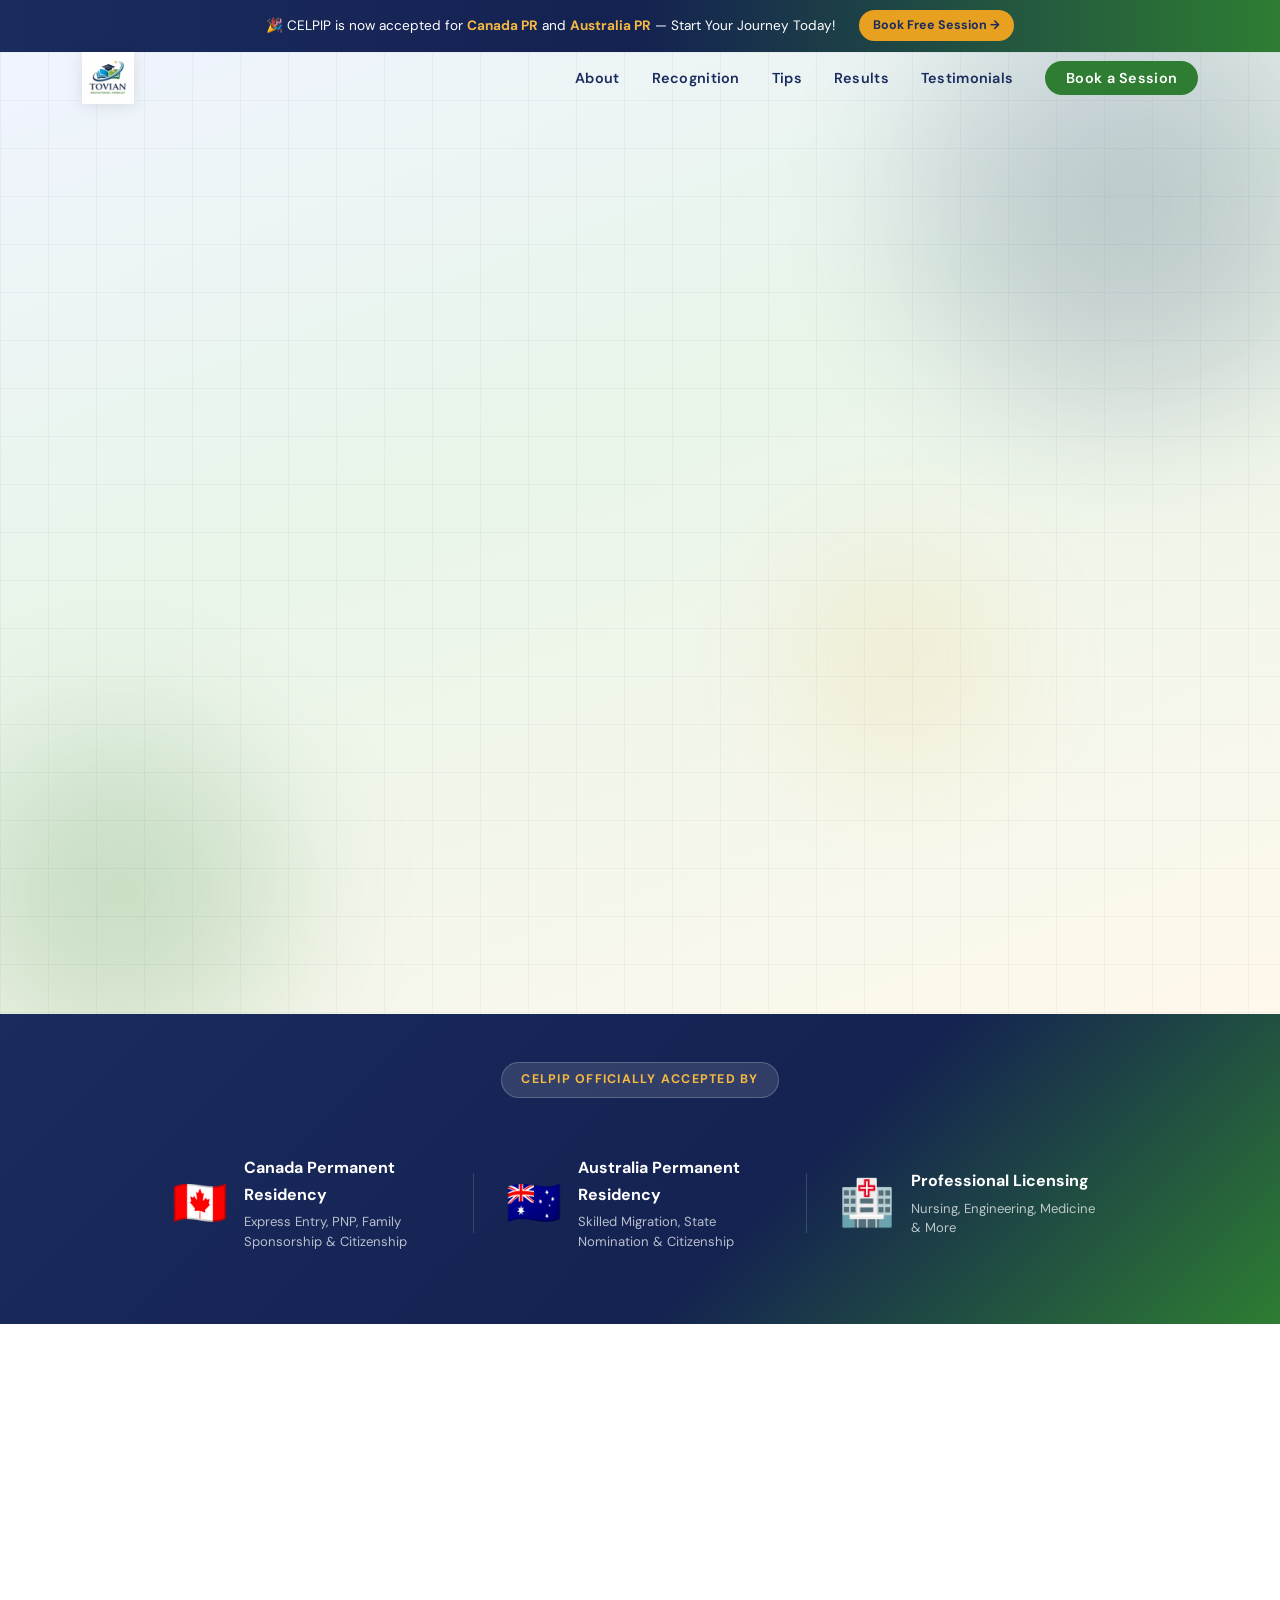
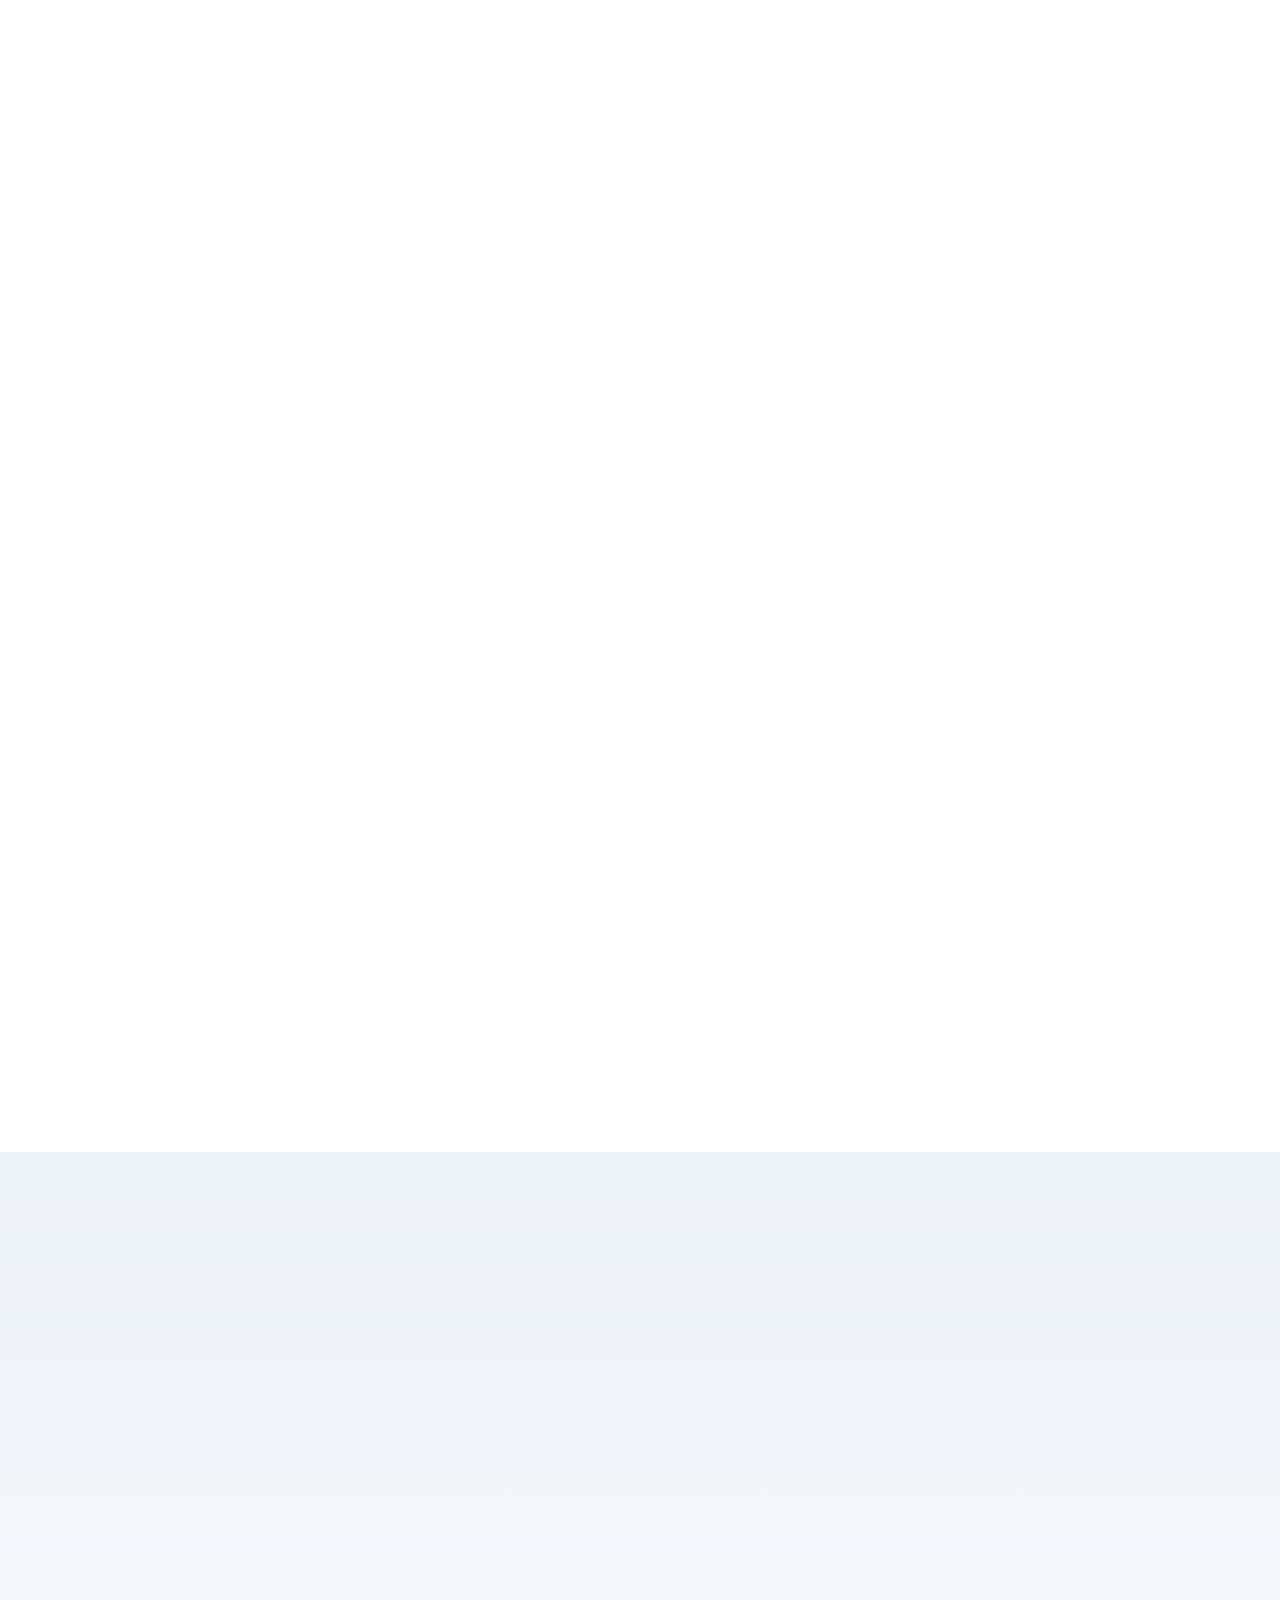
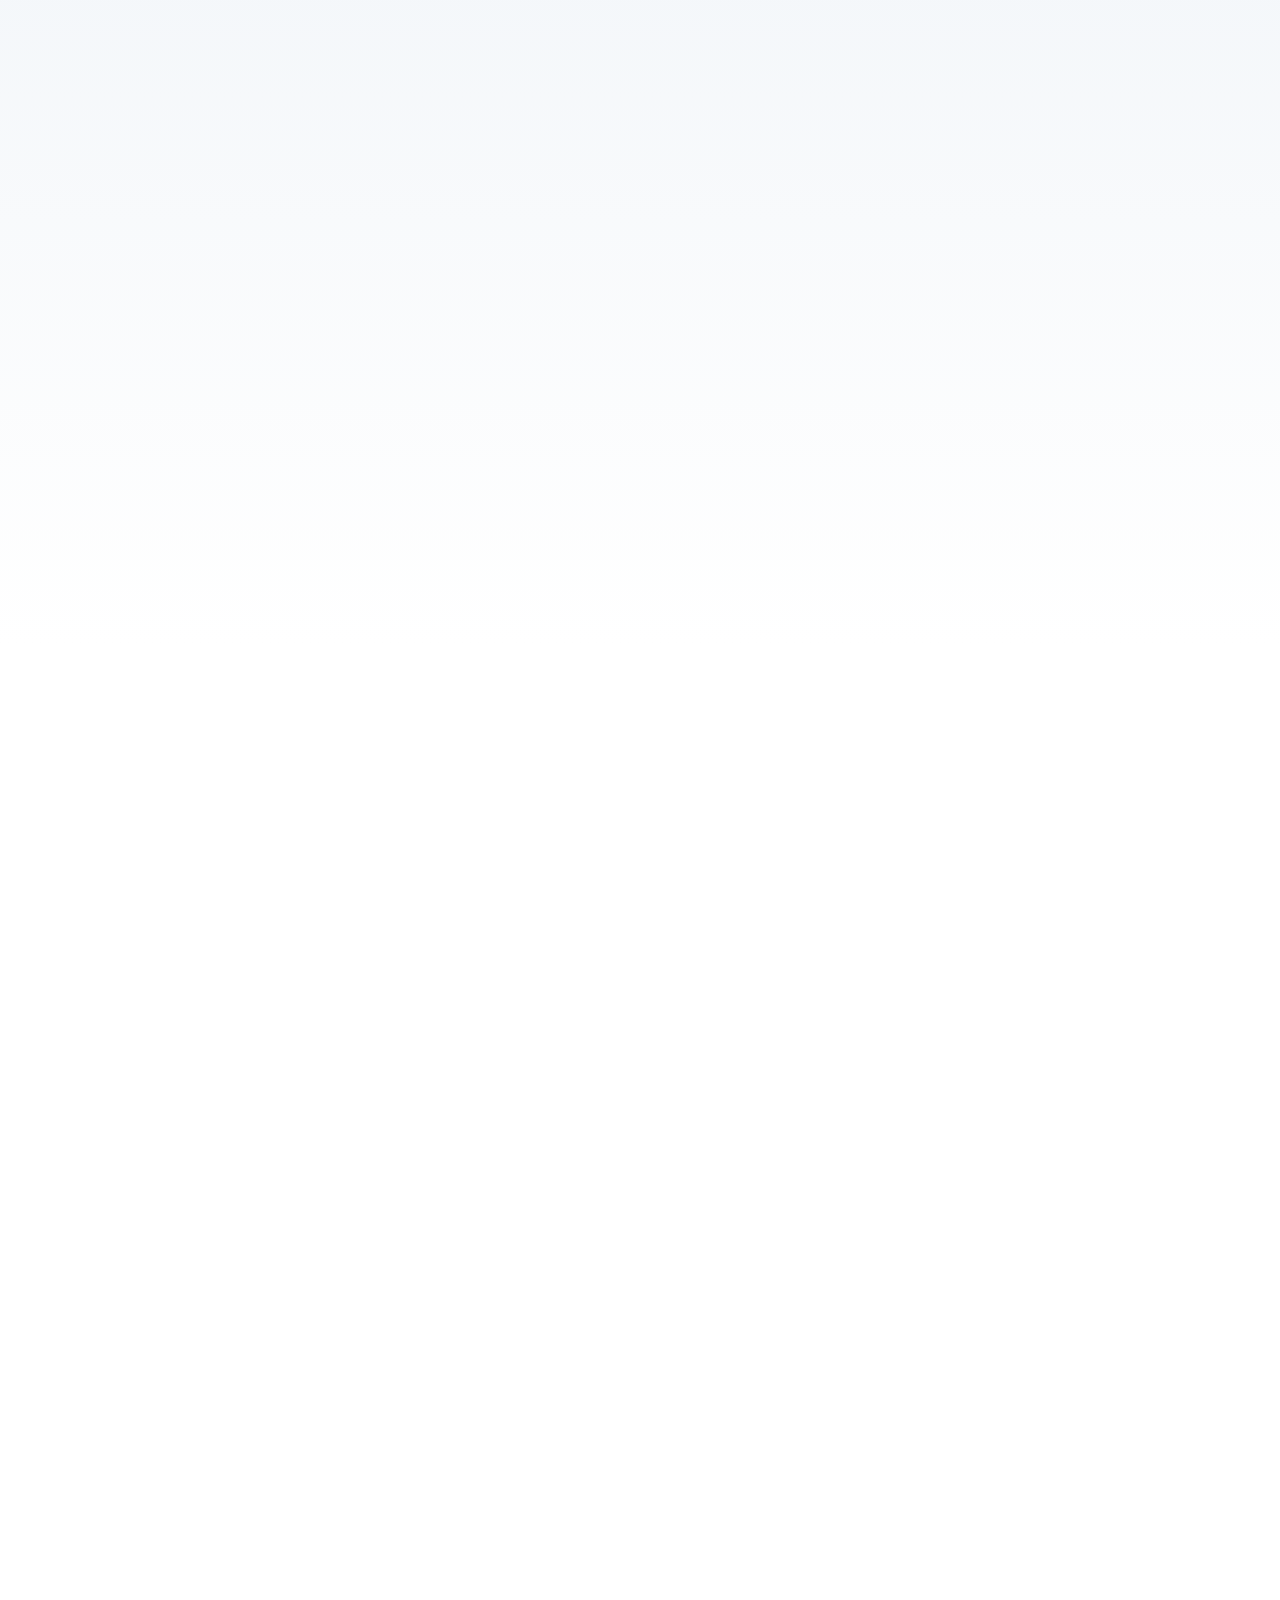
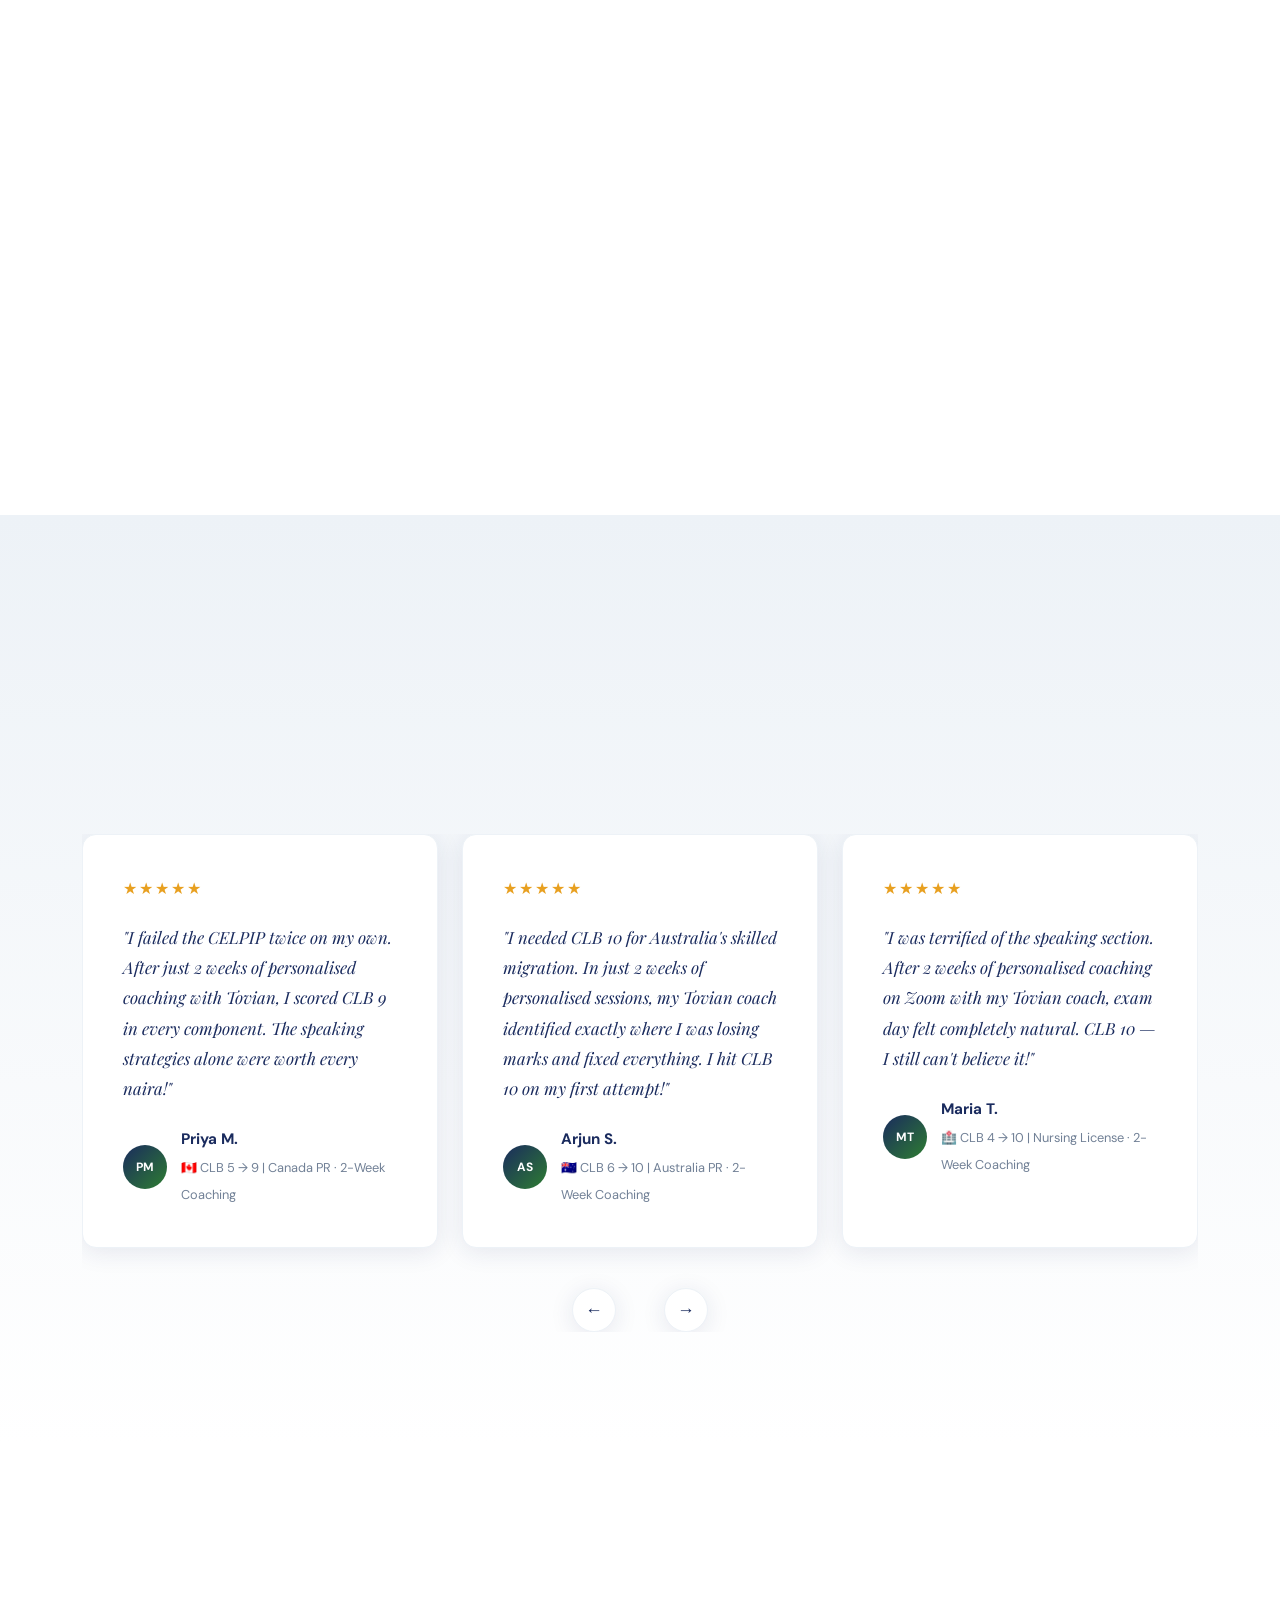
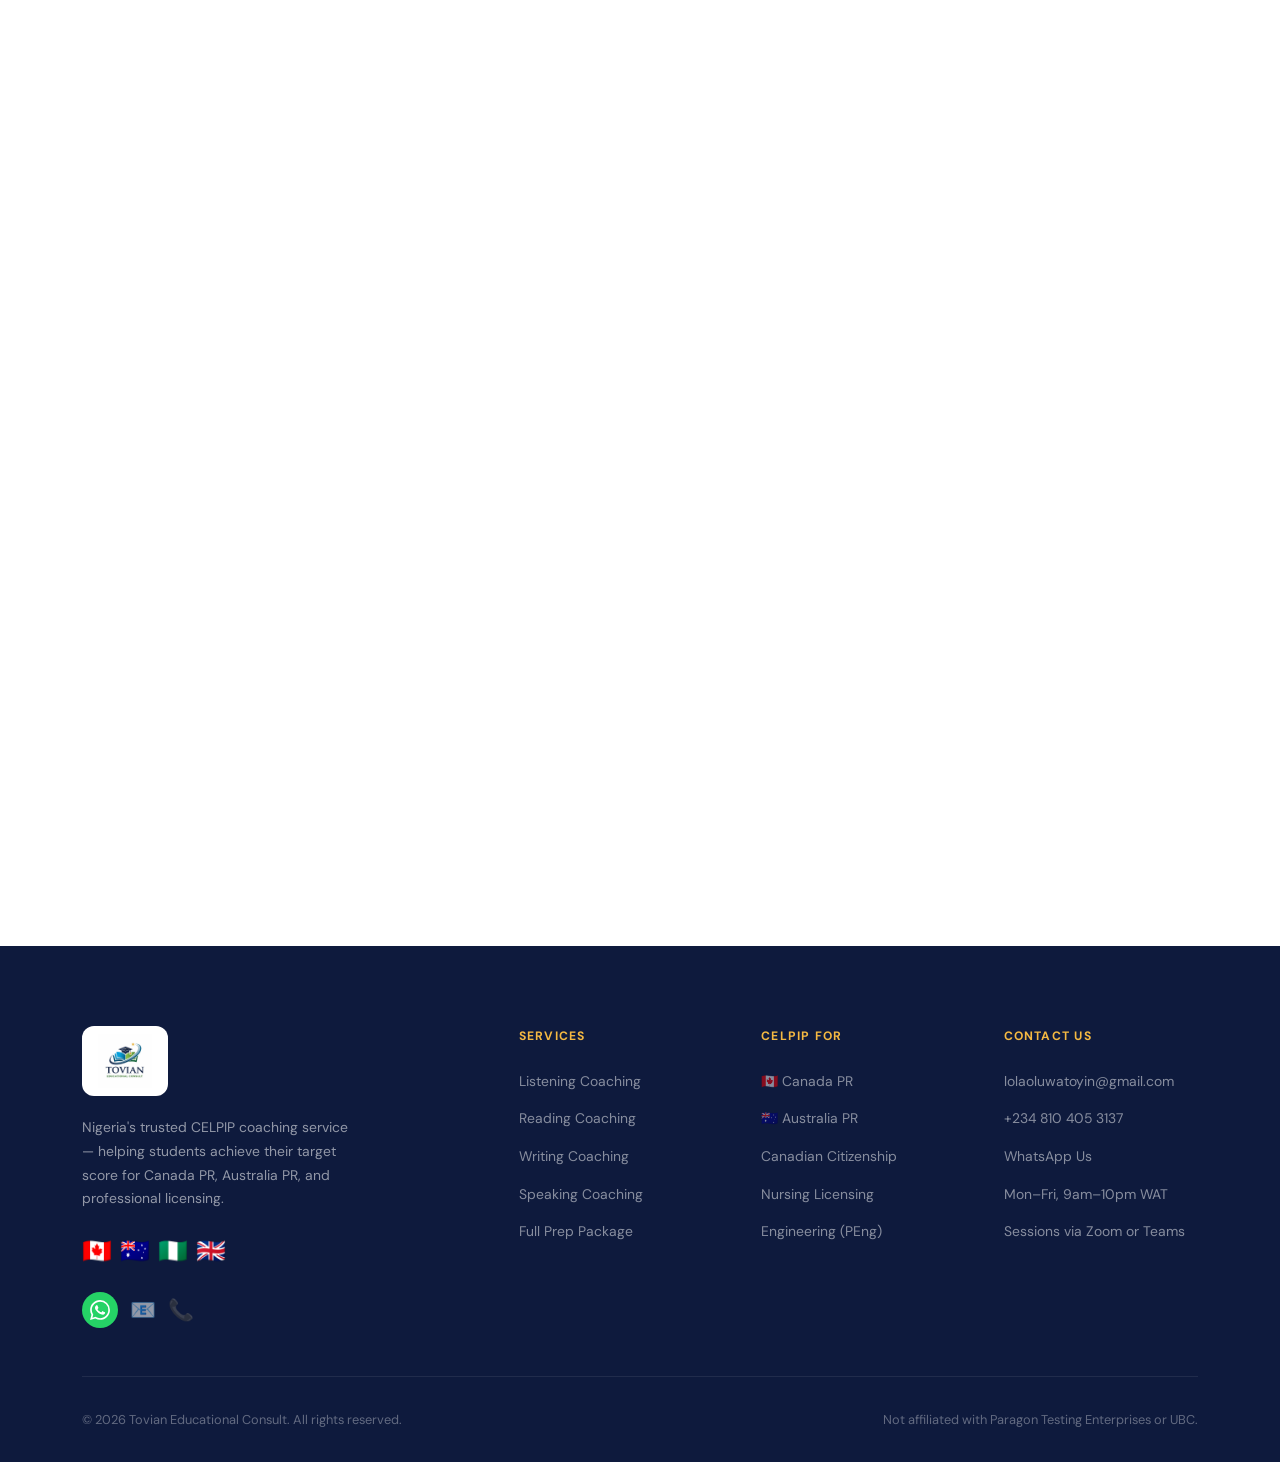
==== commit 4e16af25: "index.html" ====
--- a/index.html
+++ b/index.html
@@ -469,7 +469,7 @@
             3. Replace "YOUR_FORM_ID" below with your actual ID
             4. Done! Submissions will go straight to lolaoluwatoyin&#64;gmail&#46;com
           -->
-          <form class="booking-form" id="bookingForm" action="https://formspree.io/f/YOUR_FORM_ID" method="POST">
+          <form class="booking-form" id="bookingForm" action="https://formspree.io/f/xnjbgewd" method="POST">
             <input type="hidden" name="_subject" value="New CELPIP Coaching Booking - Tovian Educational Consult" />
             <input type="hidden" name="_next" value="thank-you" />
             <div class="form-row">
--- a/style.css
+++ b/style.css
@@ -0,0 +1,1053 @@
+/* ── RESET & BASE ── */
+*, *::before, *::after { box-sizing: border-box; margin: 0; padding: 0; }
+
+:root {
+  --navy:    #1A2B5E;
+  --navy2:   #142251;
+  --navy3:   #0E1A3D;
+  --green:   #2E7D32;
+  --green2:  #43A047;
+  --green3:  #66BB6A;
+  --gold:    #E8A020;
+  --gold2:   #F5B942;
+  --cream:   #F8F6F0;
+  --white:   #FFFFFF;
+  --text:    #4A5568;
+  --muted:   #718096;
+  --light:   #EDF2F7;
+  --success: #22C55E;
+  --wa:      #25D366;
+  --radius:  14px;
+  --shadow:  0 4px 24px rgba(26,43,94,0.10);
+  --shadow-lg: 0 12px 48px rgba(26,43,94,0.15);
+  --transition: 0.3s cubic-bezier(0.4,0,0.2,1);
+}
+
+html { scroll-behavior: smooth; }
+
+body {
+  font-family: 'DM Sans', sans-serif;
+  background: var(--white);
+  color: var(--text);
+  overflow-x: hidden;
+  line-height: 1.7;
+}
+
+h1, h2, h3, h4 {
+  font-family: 'Playfair Display', serif;
+  color: var(--navy);
+  line-height: 1.2;
+}
+h1 { font-size: clamp(2.8rem, 5.5vw, 5rem); font-weight: 800; }
+h2 { font-size: clamp(2rem, 3.5vw, 3.2rem); font-weight: 700; }
+h3 { font-size: 1.4rem; font-weight: 600; }
+h4 { font-size: 1.1rem; font-weight: 600; }
+
+em { color: var(--green); font-style: italic; }
+
+a { color: inherit; text-decoration: none; }
+img { display: block; max-width: 100%; }
+
+.container {
+  max-width: 1180px;
+  margin: 0 auto;
+  padding: 0 2rem;
+}
+
+/* ── SCROLL REVEAL ── */
+.reveal {
+  opacity: 0;
+  transform: translateY(32px);
+  transition: opacity 0.7s ease, transform 0.7s ease;
+}
+.reveal.visible { opacity: 1; transform: none; }
+.delay-1 { transition-delay: 0.1s; }
+.delay-2 { transition-delay: 0.2s; }
+.delay-3 { transition-delay: 0.3s; }
+.delay-4 { transition-delay: 0.4s; }
+
+/* ── TAGS ── */
+.tag {
+  display: inline-block;
+  background: rgba(26,43,94,0.08);
+  border: 1.5px solid rgba(26,43,94,0.15);
+  color: var(--navy);
+  padding: 0.35rem 1rem;
+  border-radius: 100px;
+  font-size: 0.75rem;
+  font-weight: 700;
+  letter-spacing: 0.12em;
+  text-transform: uppercase;
+  margin-bottom: 1rem;
+}
+.tag-green {
+  background: rgba(46,125,50,0.08);
+  border-color: rgba(46,125,50,0.2);
+  color: var(--green);
+}
+
+/* ── BUTTONS ── */
+.btn {
+  display: inline-flex;
+  align-items: center;
+  justify-content: center;
+  gap: 0.5rem;
+  padding: 0.9rem 2rem;
+  border-radius: 100px;
+  font-family: 'DM Sans', sans-serif;
+  font-size: 0.95rem;
+  font-weight: 700;
+  cursor: pointer;
+  transition: var(--transition);
+  border: 2px solid transparent;
+  white-space: nowrap;
+}
+.btn-primary {
+  background: linear-gradient(135deg, var(--navy), var(--navy2));
+  color: var(--white);
+}
+.btn-primary:hover {
+  background: linear-gradient(135deg, var(--navy2), var(--navy3));
+  transform: translateY(-2px);
+  box-shadow: 0 12px 32px rgba(26,43,94,0.3);
+}
+.btn-outline {
+  background: transparent;
+  border-color: var(--navy);
+  color: var(--navy);
+}
+.btn-outline:hover {
+  background: var(--navy);
+  color: var(--white);
+  transform: translateY(-2px);
+}
+.btn-whatsapp {
+  background: var(--wa);
+  color: var(--white);
+}
+.btn-whatsapp:hover {
+  background: #1ebe5d;
+  transform: translateY(-2px);
+  box-shadow: 0 12px 32px rgba(37,211,102,0.35);
+}
+.btn-full { width: 100%; }
+
+/* ── ANNOUNCE BAR ── */
+.announce-bar {
+  background: linear-gradient(90deg, var(--navy) 0%, var(--navy2) 50%, var(--green) 100%);
+  color: var(--white);
+  text-align: center;
+  padding: 0.65rem 2rem;
+  font-size: 0.85rem;
+  display: flex;
+  align-items: center;
+  justify-content: center;
+  gap: 1.5rem;
+  flex-wrap: wrap;
+}
+.announce-bar strong { color: var(--gold2); }
+.announce-cta {
+  background: var(--gold);
+  color: var(--navy);
+  padding: 0.3rem 0.9rem;
+  border-radius: 100px;
+  font-size: 0.78rem;
+  font-weight: 700;
+  white-space: nowrap;
+  transition: var(--transition);
+}
+.announce-cta:hover { background: var(--gold2); }
+
+/* ── NAVBAR ── */
+#navbar {
+  position: fixed;
+  top: 36px; left: 0; right: 0;
+  z-index: 1000;
+  padding: 1rem 0;
+  transition: all var(--transition);
+}
+#navbar.scrolled {
+  top: 0;
+  background: rgba(255,255,255,0.97);
+  backdrop-filter: blur(16px);
+  box-shadow: var(--shadow);
+  padding: 0.7rem 0;
+}
+.nav-inner {
+  max-width: 1180px;
+  margin: 0 auto;
+  padding: 0 2rem;
+  display: flex;
+  align-items: center;
+  justify-content: space-between;
+}
+.logo-link { display: flex; align-items: center; }
+.nav-logo {
+  height: 52px;
+  width: auto;
+  object-fit: contain;
+  filter: drop-shadow(0 2px 8px rgba(0,0,0,0.1));
+  transition: height var(--transition);
+}
+#navbar.scrolled .nav-logo { height: 44px; }
+.nav-links {
+  display: flex;
+  list-style: none;
+  align-items: center;
+  gap: 2rem;
+}
+.nav-links a {
+  font-size: 0.9rem;
+  font-weight: 600;
+  color: var(--navy);
+  transition: color var(--transition);
+  letter-spacing: 0.02em;
+}
+.nav-links a:hover { color: var(--green); }
+.nav-cta {
+  background: var(--green) !important;
+  color: var(--white) !important;
+  padding: 0.5rem 1.3rem;
+  border-radius: 100px;
+}
+.nav-cta:hover { background: var(--green2) !important; color: var(--white) !important; transform: translateY(-1px); box-shadow: 0 6px 20px rgba(46,125,50,0.3); }
+
+.burger {
+  display: none;
+  flex-direction: column;
+  gap: 5px;
+  background: none;
+  border: none;
+  cursor: pointer;
+  padding: 4px;
+}
+.burger span {
+  display: block;
+  width: 26px; height: 2.5px;
+  background: var(--navy);
+  border-radius: 2px;
+  transition: var(--transition);
+}
+
+/* ── HERO ── */
+#hero {
+  min-height: 100vh;
+  display: flex;
+  align-items: center;
+  position: relative;
+  overflow: hidden;
+  padding: 10rem 2rem 5rem;
+  background: linear-gradient(160deg, #F0F4FF 0%, #E8F5E9 40%, #FFF8EC 100%);
+}
+.hero-bg {
+  position: absolute;
+  inset: 0;
+  pointer-events: none;
+}
+.hero-orb {
+  position: absolute;
+  border-radius: 50%;
+  filter: blur(60px);
+  opacity: 0.25;
+}
+.orb1 {
+  width: 500px; height: 500px;
+  background: radial-gradient(circle, var(--navy), transparent);
+  top: -100px; right: -100px;
+  animation: orbFloat 8s ease-in-out infinite;
+}
+.orb2 {
+  width: 400px; height: 400px;
+  background: radial-gradient(circle, var(--green), transparent);
+  bottom: -80px; left: -80px;
+  animation: orbFloat 10s ease-in-out infinite reverse;
+}
+.orb3 {
+  width: 250px; height: 250px;
+  background: radial-gradient(circle, var(--gold), transparent);
+  top: 50%; right: 20%;
+  opacity: 0.15;
+  animation: orbFloat 6s ease-in-out infinite;
+}
+.hero-grid {
+  position: absolute;
+  inset: 0;
+  background-image:
+    linear-gradient(rgba(26,43,94,0.04) 1px, transparent 1px),
+    linear-gradient(90deg, rgba(26,43,94,0.04) 1px, transparent 1px);
+  background-size: 48px 48px;
+}
+@keyframes orbFloat {
+  0%, 100% { transform: translate(0,0) scale(1); }
+  33% { transform: translate(15px,-10px) scale(1.05); }
+  66% { transform: translate(-10px,15px) scale(0.97); }
+}
+
+.hero-content {
+  position: relative;
+  max-width: 1180px;
+  margin: 0 auto;
+  width: 100%;
+}
+
+.hero-flags {
+  display: flex;
+  align-items: center;
+  gap: 0.75rem;
+  flex-wrap: wrap;
+  margin-bottom: 2rem;
+}
+.flag-badge {
+  display: inline-flex;
+  align-items: center;
+  gap: 0.4rem;
+  background: var(--white);
+  border: 1.5px solid rgba(26,43,94,0.12);
+  padding: 0.4rem 1rem;
+  border-radius: 100px;
+  font-size: 0.82rem;
+  font-weight: 700;
+  color: var(--navy);
+  box-shadow: var(--shadow);
+}
+.flag { font-size: 1.2rem; }
+.flag-plus {
+  font-size: 1.2rem;
+  font-weight: 700;
+  color: var(--green);
+}
+.flag-label {
+  background: linear-gradient(135deg, var(--gold), var(--gold2));
+  color: var(--navy);
+  padding: 0.35rem 0.9rem;
+  border-radius: 100px;
+  font-size: 0.75rem;
+  font-weight: 700;
+  letter-spacing: 0.04em;
+}
+
+#hero h1 {
+  max-width: 15ch;
+  margin-bottom: 1.5rem;
+}
+#hero h1 em { color: var(--green); }
+
+.hero-sub {
+  max-width: 56ch;
+  font-size: 1.08rem;
+  color: var(--text);
+  margin-bottom: 2.5rem;
+  line-height: 1.85;
+}
+.hero-sub strong { color: var(--navy); font-weight: 700; }
+
+.hero-actions {
+  display: flex;
+  gap: 1rem;
+  flex-wrap: wrap;
+  margin-bottom: 4rem;
+}
+.hero-stats {
+  display: flex;
+  align-items: center;
+  gap: 2.5rem;
+  flex-wrap: wrap;
+  background: var(--white);
+  padding: 1.5rem 2.5rem;
+  border-radius: var(--radius);
+  box-shadow: var(--shadow-lg);
+  display: inline-flex;
+}
+.stat span {
+  display: block;
+  font-family: 'Playfair Display', serif;
+  font-size: 2.2rem;
+  font-weight: 800;
+  color: var(--navy);
+  line-height: 1;
+}
+.stat small {
+  font-size: 0.75rem;
+  color: var(--muted);
+  letter-spacing: 0.04em;
+  text-transform: uppercase;
+  margin-top: 0.2rem;
+  display: block;
+}
+.divider-v {
+  width: 1px;
+  height: 44px;
+  background: var(--light);
+}
+
+/* ── RECOGNITION ── */
+#recognition {
+  padding: 0;
+}
+.recog-inner {
+  background: linear-gradient(135deg, var(--navy) 0%, var(--navy2) 60%, var(--green) 100%);
+  padding: 3rem 2rem;
+}
+.recog-title {
+  text-align: center;
+  margin-bottom: 2rem;
+}
+.recog-label {
+  display: inline-block;
+  background: rgba(255,255,255,0.12);
+  border: 1px solid rgba(255,255,255,0.2);
+  color: var(--gold2);
+  padding: 0.4rem 1.2rem;
+  border-radius: 100px;
+  font-size: 0.78rem;
+  font-weight: 700;
+  letter-spacing: 0.1em;
+  text-transform: uppercase;
+}
+.recog-cards {
+  max-width: 1000px;
+  margin: 0 auto;
+  display: flex;
+  align-items: center;
+  justify-content: center;
+  gap: 0;
+  flex-wrap: wrap;
+}
+.recog-card {
+  flex: 1;
+  min-width: 240px;
+  display: flex;
+  align-items: center;
+  gap: 1rem;
+  padding: 1.5rem 2rem;
+  color: var(--white);
+}
+.recog-flag {
+  font-size: 2.8rem;
+  flex-shrink: 0;
+}
+.recog-card strong {
+  display: block;
+  font-family: 'DM Sans', sans-serif;
+  font-size: 1rem;
+  font-weight: 700;
+  color: var(--white);
+  margin-bottom: 0.25rem;
+}
+.recog-card p {
+  font-size: 0.82rem;
+  color: rgba(255,255,255,0.7);
+  line-height: 1.5;
+}
+.recog-divider {
+  width: 1px;
+  height: 60px;
+  background: rgba(255,255,255,0.15);
+  flex-shrink: 0;
+}
+
+/* ── ABOUT ── */
+#about {
+  padding: 7rem 0;
+}
+.about-intro {
+  display: grid;
+  grid-template-columns: 1fr auto;
+  gap: 4rem;
+  align-items: center;
+  margin-bottom: 5rem;
+}
+.about-text h2 { margin-bottom: 1rem; }
+.about-text p {
+  color: var(--text);
+  margin-bottom: 1rem;
+  font-size: 1rem;
+}
+.about-actions { display: flex; gap: 1rem; flex-wrap: wrap; margin-top: 1.5rem; }
+.about-image-wrap {
+  position: relative;
+  flex-shrink: 0;
+}
+.about-logo {
+  width: 260px;
+  height: 260px;
+  object-fit: contain;
+  background: var(--white);
+  border-radius: 20px;
+  padding: 1.5rem;
+  box-shadow: var(--shadow-lg);
+  border: 2px solid var(--light);
+}
+.about-badge {
+  position: absolute;
+  bottom: -16px;
+  right: -16px;
+  background: var(--gold);
+  border-radius: 12px;
+  padding: 0.75rem 1rem;
+  display: flex;
+  align-items: center;
+  gap: 0.5rem;
+  box-shadow: 0 8px 24px rgba(232,160,32,0.35);
+}
+.badge-icon { font-size: 1.5rem; }
+.about-badge strong {
+  display: block;
+  font-size: 0.9rem;
+  color: var(--navy);
+  font-weight: 700;
+}
+.about-badge small {
+  font-size: 0.72rem;
+  color: var(--navy2);
+}
+
+/* SERVICES */
+.section-header {
+  text-align: center;
+  max-width: 640px;
+  margin: 0 auto 4rem;
+}
+.section-header h2 { margin-bottom: 0.75rem; }
+.section-header p { color: var(--muted); font-size: 1rem; }
+
+.services-grid {
+  display: grid;
+  grid-template-columns: repeat(auto-fit, minmax(320px, 1fr));
+  gap: 1.5rem;
+}
+.service-card {
+  background: var(--white);
+  border: 1.5px solid var(--light);
+  border-radius: var(--radius);
+  padding: 2rem;
+  transition: border-color var(--transition), transform var(--transition), box-shadow var(--transition);
+}
+.service-card:hover {
+  border-color: var(--green3);
+  transform: translateY(-4px);
+  box-shadow: var(--shadow-lg);
+}
+.service-icon-wrap {
+  width: 52px; height: 52px;
+  border-radius: 12px;
+  display: flex;
+  align-items: center;
+  justify-content: center;
+  font-size: 1.5rem;
+  margin-bottom: 1.25rem;
+}
+.service-icon-wrap.green { background: rgba(46,125,50,0.1); }
+.service-icon-wrap.navy { background: rgba(26,43,94,0.1); }
+.service-icon-wrap.gold { background: rgba(232,160,32,0.1); }
+.service-card h3 { margin-bottom: 0.6rem; font-size: 1.2rem; }
+.service-card p { font-size: 0.9rem; color: var(--muted); margin-bottom: 1.2rem; }
+.service-card ul { list-style: none; display: flex; flex-direction: column; gap: 0.4rem; }
+.service-card ul li {
+  font-size: 0.86rem;
+  color: var(--text);
+  padding-left: 1.3rem;
+  position: relative;
+}
+.service-card ul li::before {
+  content: '✓';
+  position: absolute;
+  left: 0;
+  color: var(--green);
+  font-weight: 700;
+}
+
+/* ── TIPS ── */
+#tips {
+  padding: 7rem 0;
+  background: linear-gradient(180deg, var(--light) 0%, var(--white) 100%);
+}
+.tips-grid {
+  display: grid;
+  grid-template-columns: repeat(auto-fit, minmax(300px, 1fr));
+  gap: 1.5rem;
+}
+.tip-card {
+  background: var(--white);
+  border: 1.5px solid var(--light);
+  border-radius: var(--radius);
+  padding: 2rem;
+  position: relative;
+  overflow: hidden;
+  transition: all var(--transition);
+}
+.tip-card::after {
+  content: '';
+  position: absolute;
+  bottom: 0; left: 0; right: 0;
+  height: 3px;
+  background: linear-gradient(90deg, var(--navy), var(--green));
+  transform: scaleX(0);
+  transition: transform var(--transition);
+  transform-origin: left;
+}
+.tip-card:hover {
+  transform: translateY(-4px);
+  box-shadow: var(--shadow-lg);
+  border-color: rgba(46,125,50,0.3);
+}
+.tip-card:hover::after { transform: scaleX(1); }
+.tip-num {
+  font-family: 'Playfair Display', serif;
+  font-size: 3rem;
+  font-weight: 800;
+  color: rgba(26,43,94,0.06);
+  line-height: 1;
+  position: absolute;
+  top: 1rem; right: 1.5rem;
+}
+.tip-icon { font-size: 2rem; margin-bottom: 0.75rem; }
+.tip-card h4 { color: var(--navy); margin-bottom: 0.75rem; }
+.tip-card p { font-size: 0.9rem; color: var(--muted); line-height: 1.8; }
+
+/* ── RESULTS ── */
+#results {
+  padding: 7rem 0;
+}
+.results-grid {
+  display: grid;
+  grid-template-columns: repeat(auto-fit, minmax(300px, 1fr));
+  gap: 1.5rem;
+  margin-bottom: 3rem;
+}
+.result-card {
+  background: var(--white);
+  border: 1.5px solid var(--light);
+  border-radius: var(--radius);
+  padding: 2rem;
+  transition: all var(--transition);
+  position: relative;
+  overflow: hidden;
+}
+.result-card::before {
+  content: '';
+  position: absolute;
+  top: 0; left: 0; right: 0;
+  height: 4px;
+  background: linear-gradient(90deg, var(--navy), var(--green));
+}
+.result-card:hover {
+  transform: translateY(-4px);
+  box-shadow: var(--shadow-lg);
+}
+.result-flag { font-size: 2rem; margin-bottom: 0.75rem; }
+.result-name {
+  font-family: 'Playfair Display', serif;
+  font-size: 1.3rem;
+  font-weight: 700;
+  color: var(--navy);
+  margin-bottom: 0.2rem;
+}
+.result-detail {
+  font-size: 0.78rem;
+  color: var(--muted);
+  text-transform: uppercase;
+  letter-spacing: 0.06em;
+  margin-bottom: 1.5rem;
+}
+.score-row {
+  display: flex;
+  align-items: center;
+  gap: 0.75rem;
+  margin-bottom: 1.25rem;
+}
+.score {
+  flex: 1;
+  text-align: center;
+  padding: 0.75rem;
+  border-radius: 8px;
+}
+.score .label {
+  display: block;
+  font-size: 0.68rem;
+  text-transform: uppercase;
+  letter-spacing: 0.08em;
+  margin-bottom: 0.3rem;
+}
+.score.before { background: var(--light); }
+.score.before .label { color: var(--muted); }
+.score.before .value { font-family: 'Playfair Display', serif; font-size: 1.5rem; font-weight: 700; color: var(--muted); }
+.score.after { background: linear-gradient(135deg, rgba(26,43,94,0.08), rgba(46,125,50,0.08)); border: 1.5px solid rgba(46,125,50,0.25); }
+.score.after .label { color: var(--green); }
+.score.after .value { font-family: 'Playfair Display', serif; font-size: 1.5rem; font-weight: 700; color: var(--green); }
+.arrow { font-size: 1.4rem; color: var(--navy); font-weight: 700; }
+.result-tag { font-size: 0.83rem; color: var(--success); font-weight: 600; }
+.results-cta {
+  text-align: center;
+  padding: 3rem;
+  background: linear-gradient(135deg, rgba(26,43,94,0.04), rgba(46,125,50,0.04));
+  border: 1.5px solid rgba(46,125,50,0.2);
+  border-radius: var(--radius);
+}
+.results-cta p {
+  font-family: 'Playfair Display', serif;
+  font-size: 1.3rem;
+  color: var(--navy);
+  margin-bottom: 1.5rem;
+}
+
+/* ── TESTIMONIALS ── */
+#testimonials {
+  padding: 7rem 0;
+  background: linear-gradient(180deg, var(--light) 0%, var(--white) 100%);
+}
+.testi-slider { overflow: hidden; position: relative; }
+.testi-track {
+  display: flex;
+  transition: transform 0.5s cubic-bezier(0.4,0,0.2,1);
+  gap: 1.5rem;
+}
+.testi-card {
+  flex: 0 0 calc(33.333% - 1rem);
+  background: var(--white);
+  border: 1.5px solid var(--light);
+  border-radius: var(--radius);
+  padding: 2.5rem;
+  box-shadow: var(--shadow);
+  transition: all var(--transition);
+}
+.testi-card:hover {
+  border-color: rgba(46,125,50,0.3);
+  box-shadow: var(--shadow-lg);
+  transform: translateY(-3px);
+}
+.stars { color: var(--gold); font-size: 1rem; letter-spacing: 2px; margin-bottom: 1.25rem; }
+blockquote {
+  font-family: 'Playfair Display', serif;
+  font-size: 1.05rem;
+  line-height: 1.8;
+  color: var(--navy);
+  margin-bottom: 1.5rem;
+  font-style: italic;
+}
+.testi-author { display: flex; align-items: center; gap: 0.9rem; }
+.avatar {
+  width: 44px; height: 44px;
+  border-radius: 50%;
+  background: linear-gradient(135deg, var(--navy), var(--green));
+  color: var(--white);
+  display: flex;
+  align-items: center;
+  justify-content: center;
+  font-size: 0.75rem;
+  font-weight: 700;
+  flex-shrink: 0;
+}
+.testi-author strong { display: block; color: var(--navy); font-size: 0.95rem; }
+.testi-author small { color: var(--muted); font-size: 0.8rem; }
+.testi-controls {
+  display: flex;
+  align-items: center;
+  justify-content: center;
+  gap: 1.5rem;
+  margin-top: 2.5rem;
+}
+.testi-btn {
+  width: 44px; height: 44px;
+  border-radius: 50%;
+  background: var(--white);
+  border: 1.5px solid var(--light);
+  color: var(--navy);
+  font-size: 1.1rem;
+  cursor: pointer;
+  transition: var(--transition);
+  display: flex;
+  align-items: center;
+  justify-content: center;
+  box-shadow: var(--shadow);
+}
+.testi-btn:hover {
+  background: var(--navy);
+  border-color: var(--navy);
+  color: var(--white);
+}
+.testi-dots { display: flex; gap: 8px; }
+.dot {
+  width: 8px; height: 8px;
+  border-radius: 50%;
+  background: var(--light);
+  border: 1.5px solid rgba(26,43,94,0.15);
+  cursor: pointer;
+  transition: var(--transition);
+}
+.dot.active {
+  background: var(--navy);
+  border-color: var(--navy);
+  width: 24px;
+  border-radius: 100px;
+}
+
+/* ── BOOKING ── */
+#booking {
+  padding: 7rem 0;
+}
+.booking-wrap {
+  display: grid;
+  grid-template-columns: 1fr 1.3fr;
+  gap: 5rem;
+  align-items: start;
+}
+.booking-info h2 { margin-bottom: 1rem; }
+.booking-info > p { font-size: 1rem; color: var(--muted); margin-bottom: 2rem; }
+.booking-perks { display: flex; flex-direction: column; gap: 0.75rem; margin-bottom: 2rem; }
+.perk { display: flex; align-items: center; gap: 0.75rem; font-size: 0.92rem; color: var(--text); }
+.perk-icon {
+  width: 24px; height: 24px;
+  border-radius: 50%;
+  background: rgba(46,125,50,0.1);
+  border: 1.5px solid rgba(46,125,50,0.25);
+  color: var(--green);
+  display: flex;
+  align-items: center;
+  justify-content: center;
+  font-size: 0.75rem;
+  flex-shrink: 0;
+  font-weight: 700;
+}
+.contact-block { display: flex; flex-direction: column; gap: 0.75rem; }
+.contact-item {
+  display: flex;
+  align-items: center;
+  gap: 0.75rem;
+  padding: 0.75rem 1rem;
+  background: var(--light);
+  border-radius: 10px;
+  font-size: 0.9rem;
+  font-weight: 600;
+  color: var(--navy);
+  transition: var(--transition);
+  border: 1.5px solid transparent;
+}
+.contact-item:hover { border-color: var(--navy); background: var(--white); }
+.contact-item.whatsapp { color: var(--wa); }
+.contact-item.whatsapp:hover { border-color: var(--wa); background: rgba(37,211,102,0.05); }
+.contact-icon { font-size: 1.2rem; flex-shrink: 0; }
+
+/* FORM */
+.booking-form-wrap {
+  background: var(--white);
+  border: 1.5px solid var(--light);
+  border-radius: 20px;
+  padding: 2.5rem;
+  box-shadow: var(--shadow-lg);
+}
+.form-header { margin-bottom: 2rem; border-bottom: 1.5px solid var(--light); padding-bottom: 1.25rem; }
+.form-header h3 { color: var(--navy); font-size: 1.5rem; margin-bottom: 0.25rem; }
+.form-header p { font-size: 0.85rem; color: var(--muted); }
+.booking-form { display: flex; flex-direction: column; gap: 1rem; }
+.form-row { display: grid; grid-template-columns: 1fr 1fr; gap: 1rem; }
+.form-group { display: flex; flex-direction: column; gap: 0.4rem; }
+.form-group label {
+  font-size: 0.8rem;
+  font-weight: 700;
+  color: var(--navy);
+  letter-spacing: 0.04em;
+  text-transform: uppercase;
+}
+.form-group input,
+.form-group select,
+.form-group textarea {
+  background: var(--light);
+  border: 1.5px solid transparent;
+  border-radius: 8px;
+  padding: 0.75rem 1rem;
+  color: var(--navy);
+  font-family: 'DM Sans', sans-serif;
+  font-size: 0.93rem;
+  outline: none;
+  transition: var(--transition);
+  width: 100%;
+}
+.form-group select option { background: var(--white); color: var(--navy); }
+.form-group input:focus,
+.form-group select:focus,
+.form-group textarea:focus {
+  background: var(--white);
+  border-color: var(--green);
+  box-shadow: 0 0 0 3px rgba(46,125,50,0.1);
+}
+.form-group textarea { resize: vertical; min-height: 85px; }
+.form-group input::placeholder,
+.form-group textarea::placeholder { color: var(--muted); }
+.form-note { font-size: 0.78rem; color: var(--muted); text-align: center; margin-top: 0.5rem; }
+
+.form-success { display: none; text-align: center; padding: 3rem 2rem; }
+.form-success.show { display: block; }
+.success-icon { font-size: 3rem; margin-bottom: 1rem; }
+.form-success h3 { color: var(--navy); margin-bottom: 0.75rem; font-size: 2rem; }
+.form-success p { color: var(--muted); margin-bottom: 1.5rem; }
+
+/* ── FOOTER ── */
+#footer {
+  background: var(--navy3);
+  padding: 5rem 0 2rem;
+}
+.footer-inner {
+  display: grid;
+  grid-template-columns: 2fr 1fr 1fr 1fr;
+  gap: 3rem;
+  margin-bottom: 3rem;
+}
+.footer-logo {
+  height: 70px;
+  width: auto;
+  object-fit: contain;
+  background: var(--white);
+  border-radius: 12px;
+  padding: 0.5rem 1rem;
+  margin-bottom: 1.25rem;
+}
+.footer-brand p { font-size: 0.87rem; color: rgba(255,255,255,0.55); margin-bottom: 1.25rem; max-width: 28ch; }
+.footer-flags { display: flex; gap: 0.5rem; font-size: 1.5rem; margin-bottom: 1.25rem; }
+.social-links { display: flex; gap: 0.75rem; align-items: center; }
+.social-wa {
+  display: flex;
+  align-items: center;
+  justify-content: center;
+  width: 36px; height: 36px;
+  background: var(--wa);
+  border-radius: 50%;
+  color: var(--white) !important;
+  transition: var(--transition);
+}
+.social-wa:hover { transform: scale(1.1); box-shadow: 0 4px 16px rgba(37,211,102,0.4); }
+.social-links a:not(.social-wa) {
+  font-size: 1.3rem;
+  opacity: 0.55;
+  transition: opacity var(--transition);
+}
+.social-links a:not(.social-wa):hover { opacity: 1; }
+.footer-links h5 {
+  font-family: 'DM Sans', sans-serif;
+  font-size: 0.76rem;
+  font-weight: 700;
+  letter-spacing: 0.1em;
+  text-transform: uppercase;
+  color: var(--gold2);
+  margin-bottom: 1.25rem;
+}
+.footer-links ul { list-style: none; display: flex; flex-direction: column; gap: 0.65rem; }
+.footer-links ul li a,
+.footer-links ul li span {
+  font-size: 0.87rem;
+  color: rgba(255,255,255,0.5);
+  transition: color var(--transition);
+}
+.footer-links ul li a:hover { color: var(--white); }
+.footer-bottom {
+  border-top: 1px solid rgba(255,255,255,0.08);
+  padding-top: 2rem;
+  display: flex;
+  justify-content: space-between;
+  gap: 1rem;
+  flex-wrap: wrap;
+}
+.footer-bottom p { font-size: 0.8rem; color: rgba(255,255,255,0.35); }
+
+/* ── FLOATING WHATSAPP ── */
+.floating-wa {
+  position: fixed;
+  bottom: 2rem;
+  right: 2rem;
+  width: 60px; height: 60px;
+  background: var(--wa);
+  border-radius: 50%;
+  display: flex;
+  align-items: center;
+  justify-content: center;
+  color: var(--white);
+  z-index: 900;
+  box-shadow: 0 8px 24px rgba(37,211,102,0.45);
+  opacity: 0;
+  transform: scale(0.8);
+  transition: var(--transition);
+  pointer-events: none;
+}
+.floating-wa.visible {
+  opacity: 1;
+  transform: scale(1);
+  pointer-events: all;
+}
+.floating-wa:hover {
+  transform: scale(1.1);
+  box-shadow: 0 12px 36px rgba(37,211,102,0.55);
+}
+.wa-tooltip {
+  position: absolute;
+  right: 70px;
+  background: var(--navy);
+  color: var(--white);
+  padding: 0.4rem 0.9rem;
+  border-radius: 8px;
+  font-size: 0.8rem;
+  font-weight: 600;
+  white-space: nowrap;
+  opacity: 0;
+  pointer-events: none;
+  transition: opacity var(--transition);
+}
+.floating-wa:hover .wa-tooltip { opacity: 1; }
+.wa-tooltip::after {
+  content: '';
+  position: absolute;
+  left: 100%; top: 50%;
+  transform: translateY(-50%);
+  border: 5px solid transparent;
+  border-left-color: var(--navy);
+}
+
+/* ── RESPONSIVE ── */
+@media (max-width: 960px) {
+  .booking-wrap { grid-template-columns: 1fr; gap: 3rem; }
+  .about-intro { grid-template-columns: 1fr; }
+  .about-image-wrap { display: flex; justify-content: center; }
+  .footer-inner { grid-template-columns: 1fr 1fr; }
+  .testi-card { flex: 0 0 calc(50% - 0.75rem); }
+}
+
+@media (max-width: 768px) {
+  .announce-bar { font-size: 0.78rem; gap: 0.75rem; }
+  #navbar { top: 50px; }
+  #navbar.scrolled { top: 0; }
+  .nav-links {
+    position: fixed;
+    top: 0; right: -100%;
+    width: 290px; height: 100vh;
+    background: var(--white);
+    flex-direction: column;
+    justify-content: center;
+    gap: 2rem;
+    padding: 2rem;
+    transition: right var(--transition);
+    box-shadow: -4px 0 24px rgba(0,0,0,0.1);
+    z-index: 999;
+  }
+  .nav-links.open { right: 0; }
+  .nav-links a { font-size: 1.1rem; }
+  .burger { display: flex; }
+  .hero-stats { flex-direction: column; gap: 1rem; align-items: flex-start; padding: 1.5rem; }
+  .divider-v { display: none; }
+  .services-grid { grid-template-columns: 1fr; }
+  .tips-grid { grid-template-columns: 1fr; }
+  .results-grid { grid-template-columns: 1fr; }
+  .testi-card { flex: 0 0 100%; }
+  .form-row { grid-template-columns: 1fr; }
+  .footer-inner { grid-template-columns: 1fr; }
+  .footer-bottom { flex-direction: column; }
+  .recog-cards { flex-direction: column; gap: 0; }
+  .recog-divider { width: 80%; height: 1px; margin: 0 auto; }
+  .hero-actions { flex-direction: column; align-items: flex-start; }
+}
+
+@media (max-width: 480px) {
+  .announce-bar { padding: 0.65rem 1rem; }
+  h1 { font-size: 2.4rem; }
+  h2 { font-size: 1.9rem; }
+  .booking-form-wrap { padding: 1.5rem; }
+  .hero-flags { gap: 0.5rem; }
+}
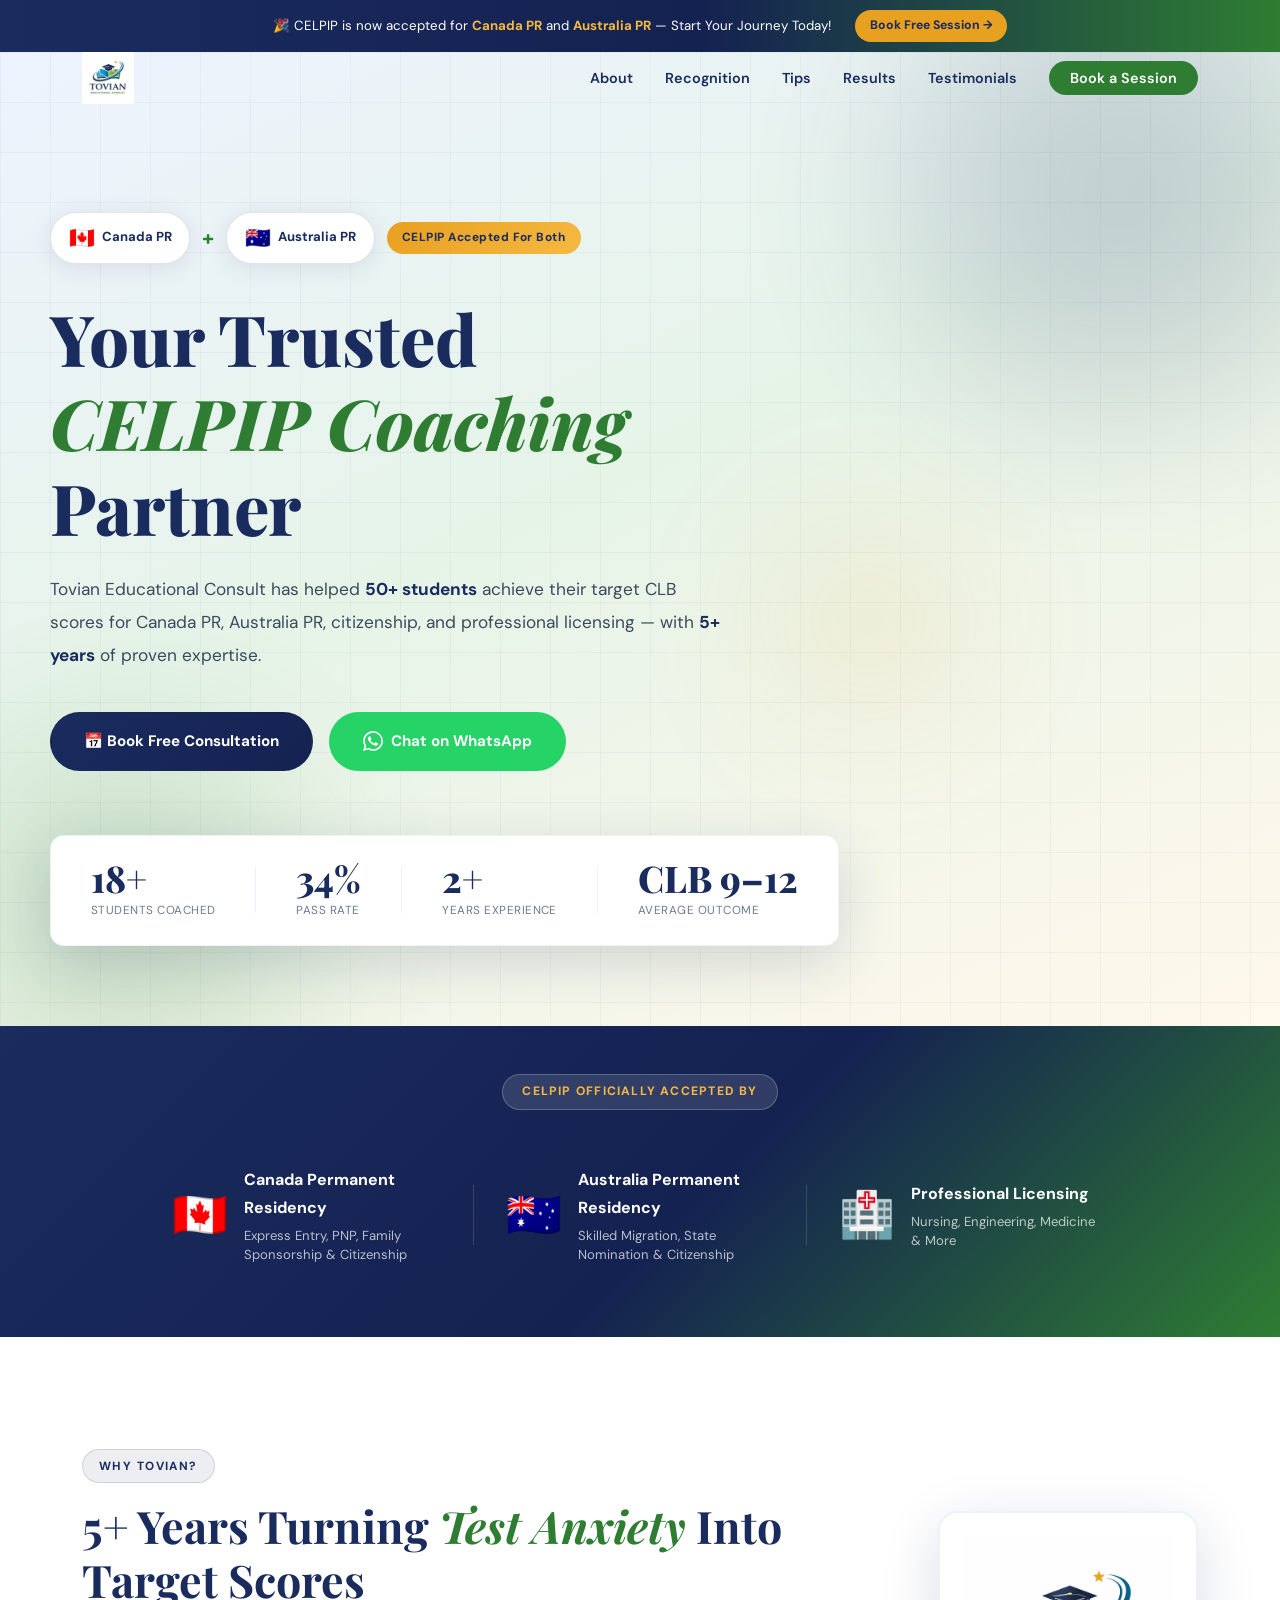
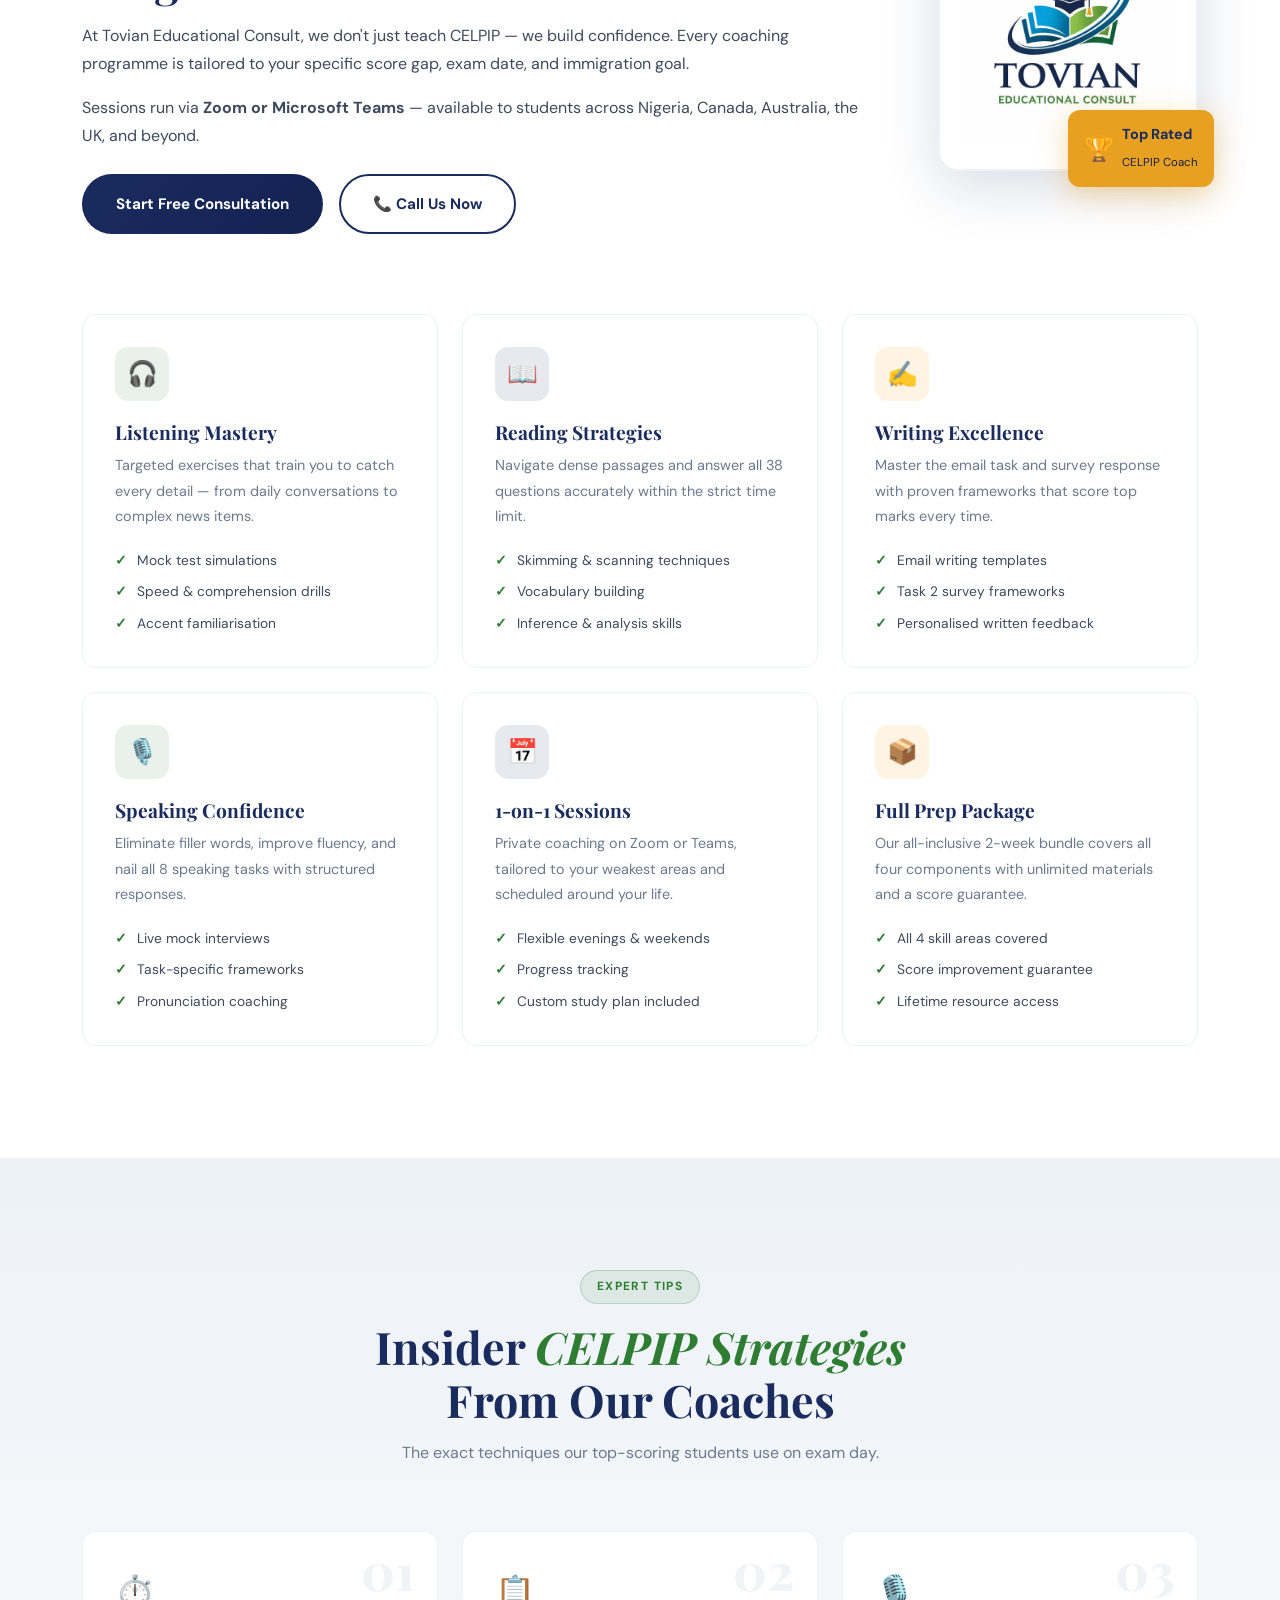
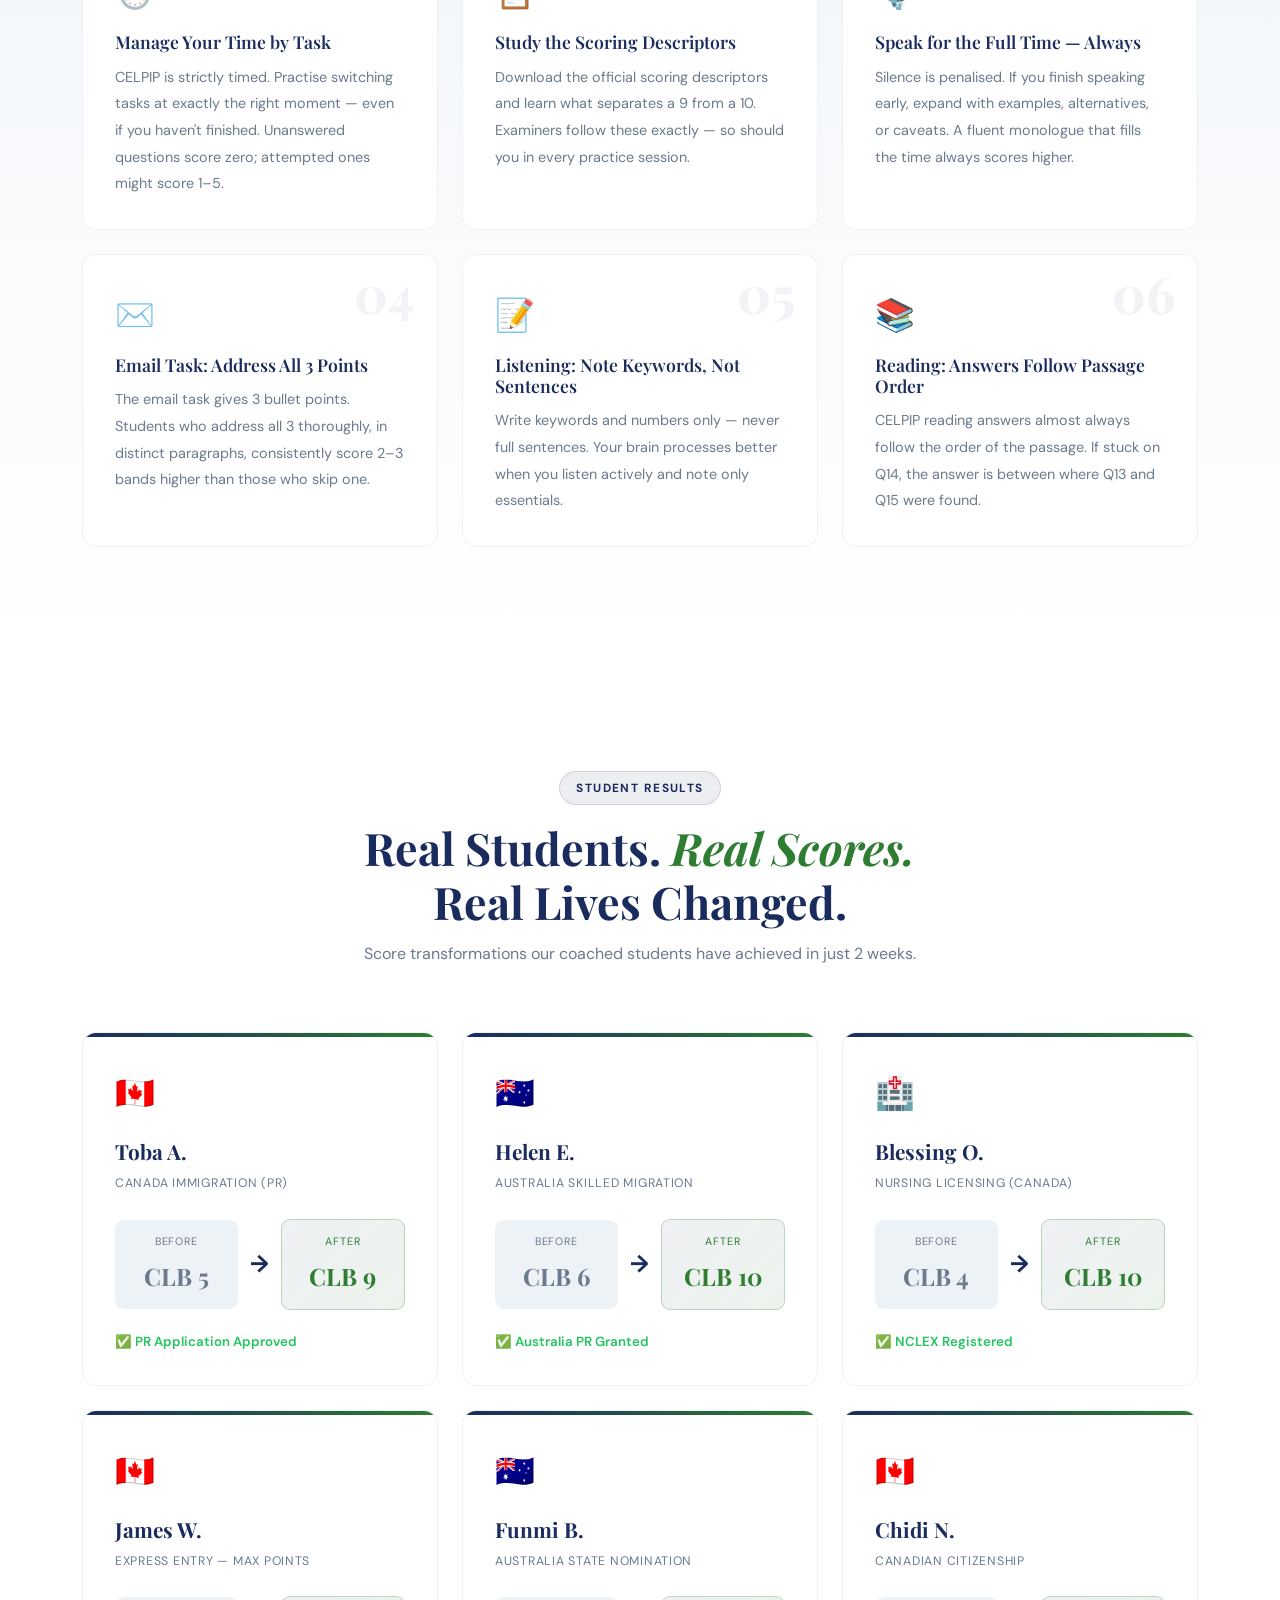
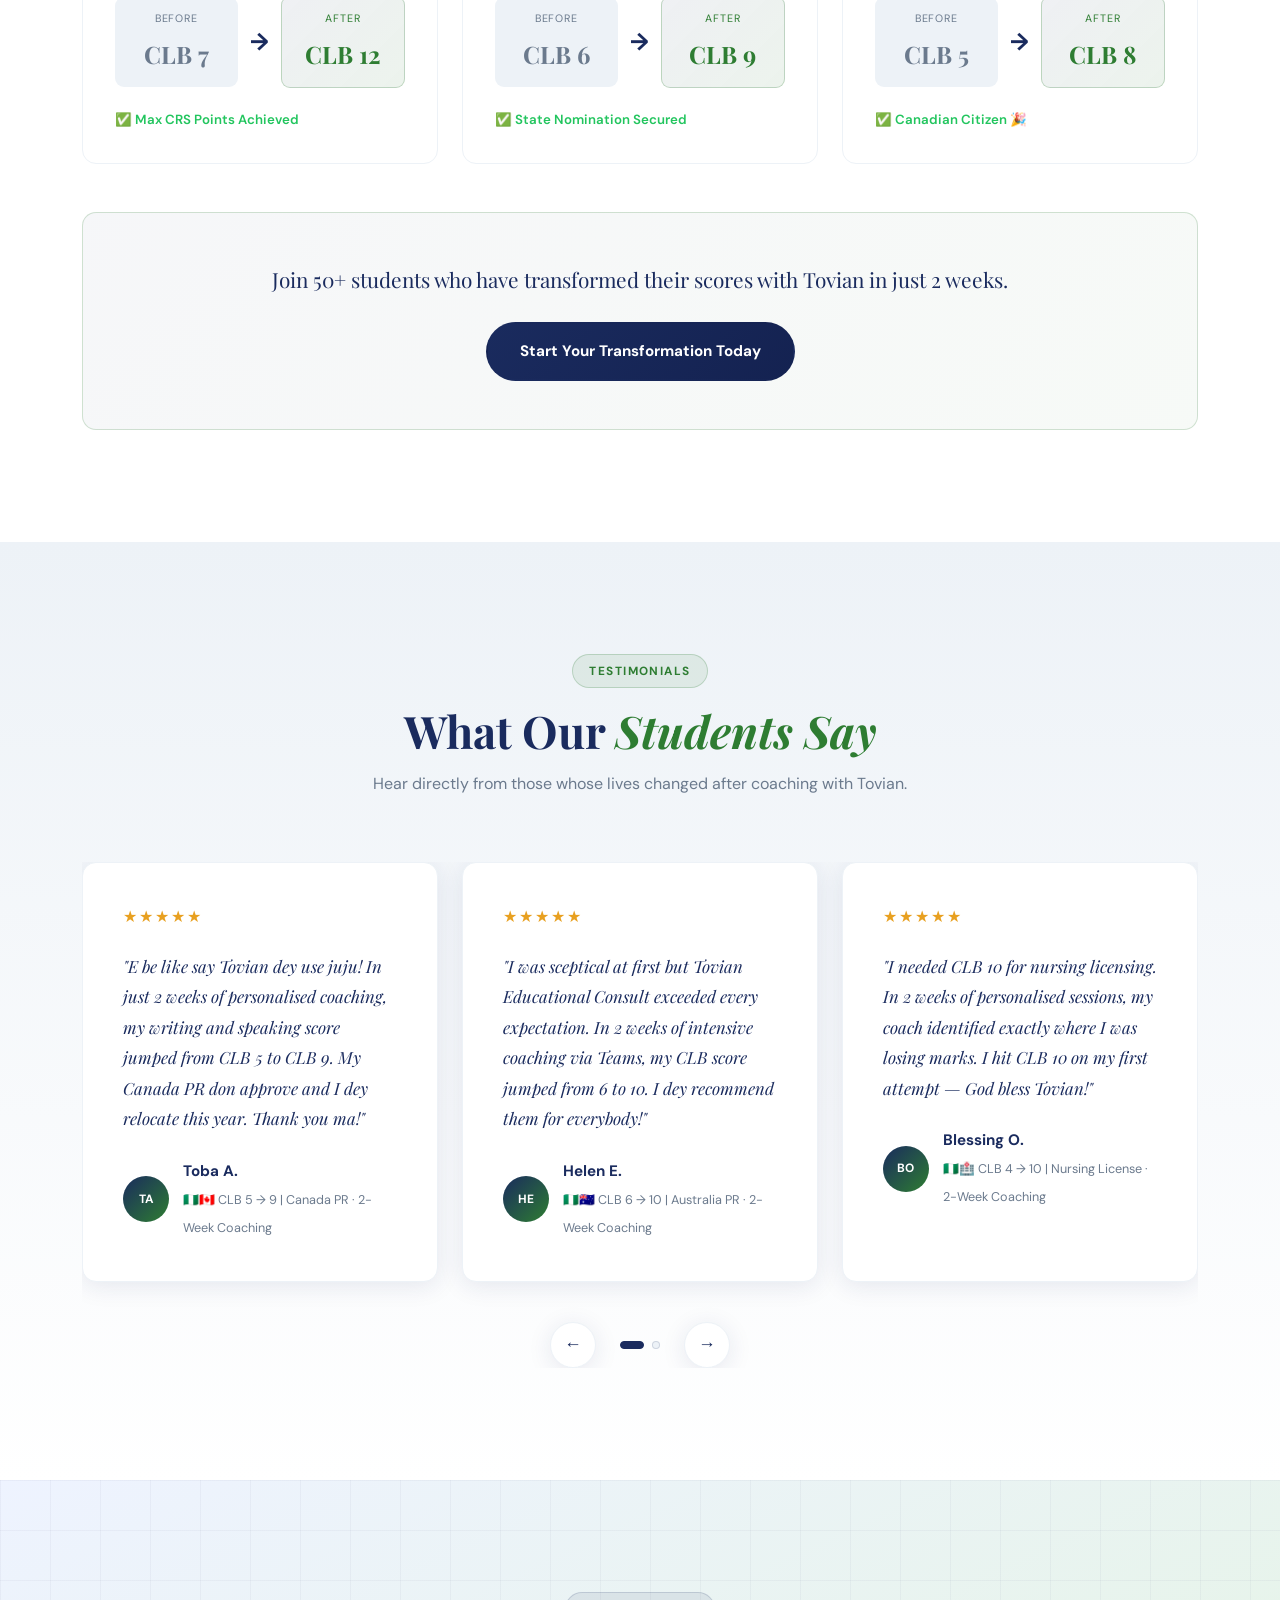
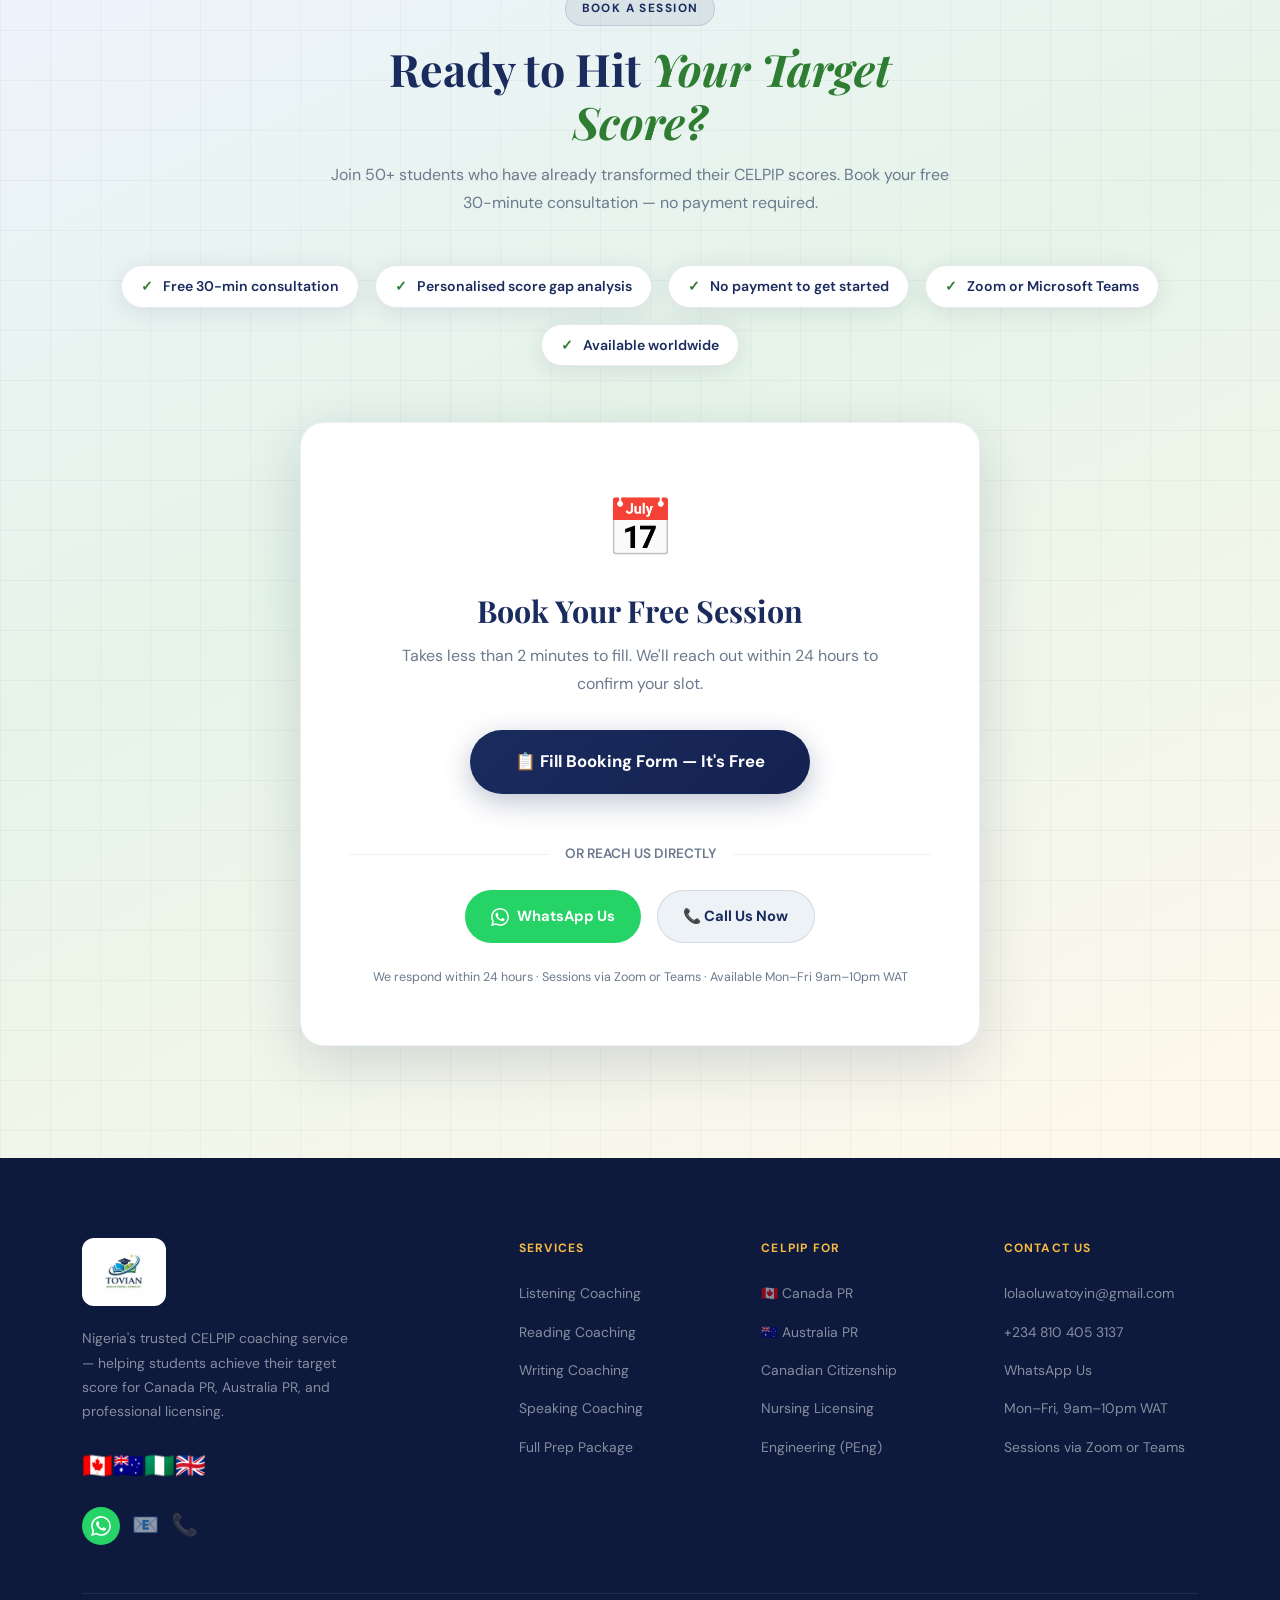
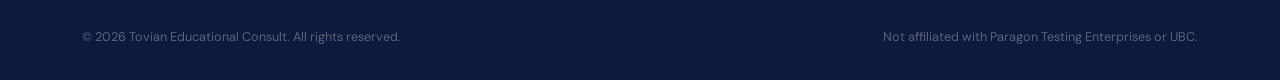
==== commit 0e614e43: "index.html" ====
--- a/index.html
+++ b/index.html
@@ -4,645 +4,492 @@
   <meta charset="UTF-8" />
   <meta name="viewport" content="width=device-width, initial-scale=1.0" />
   <title>Tovian Educational Consult | CELPIP Coaching — Canada & Australia PR</title>
-  <meta name="description" content="Expert CELPIP coaching for Canada PR and Australia PR. Personalized sessions, proven strategies, 50+ students coached. Book your free consultation today." />
+  <meta name="description" content="Expert CELPIP coaching for Canada PR and Australia PR. 50+ students coached, 5+ years experience. Book your free consultation today — sessions via Zoom or Teams." />
   <link rel="preconnect" href="https://fonts.googleapis.com" />
   <link rel="preconnect" href="https://fonts.gstatic.com" crossorigin />
-  <link href="https://fonts.googleapis.com/css2?family=Playfair+Display:ital,wght@0,600;0,700;0,800;1,600;1,700&family=DM+Sans:wght@300;400;500;600;700&display=swap" rel="stylesheet" />
-  <link rel="stylesheet" href="style.css" />
+  <link href="https://fonts.googleapis.com/css2?family=Playfair+Display:ital,wght@0,600;0,700;0,800;1,600;1,700&family=DM+Sans:ital,opsz,wght@0,9..40,300;0,9..40,400;0,9..40,500;0,9..40,600;0,9..40,700;1,9..40,400&display=swap" rel="stylesheet" />
+<style>
+*,*::before,*::after{box-sizing:border-box;margin:0;padding:0}
+:root{
+  --navy:#1A2B5E;--navy2:#142251;--navy3:#0E1A3D;
+  --green:#2E7D32;--green2:#43A047;--green3:#81C784;
+  --gold:#E8A020;--gold2:#F5B942;
+  --cream:#F8F6F0;--white:#FFFFFF;
+  --bg:#F0F4FF;--bg2:#E8F5E9;
+  --text:#3D4A5C;--muted:#6B7A8D;--light:#EDF2F7;
+  --success:#22C55E;--wa:#25D366;
+  --radius:14px;
+  --sh:0 4px 24px rgba(26,43,94,.10);
+  --sh-lg:0 16px 56px rgba(26,43,94,.16);
+  --tr:.32s cubic-bezier(.4,0,.2,1);
+}
+html{scroll-behavior:smooth}
+body{font-family:'DM Sans',sans-serif;background:var(--white);color:var(--text);overflow-x:hidden;line-height:1.75}
+h1,h2,h3,h4{font-family:'Playfair Display',serif;color:var(--navy);line-height:1.2}
+h1{font-size:clamp(2.6rem,5.5vw,5rem);font-weight:800}
+h2{font-size:clamp(2rem,3.5vw,3.2rem);font-weight:700}
+h3{font-size:1.35rem;font-weight:700}
+h4{font-size:1.1rem;font-weight:600}
+em{color:var(--green);font-style:italic}
+a{color:inherit;text-decoration:none}
+img{display:block;max-width:100%}
+.container{max-width:1180px;margin:0 auto;padding:0 2rem}
+.reveal{opacity:0;transform:translateY(36px);transition:opacity .7s ease,transform .7s ease}
+.reveal.visible{opacity:1;transform:none}
+.d1{transition-delay:.1s}.d2{transition-delay:.2s}.d3{transition-delay:.3s}.d4{transition-delay:.4s}
+.tag{display:inline-block;background:rgba(26,43,94,.08);border:1.5px solid rgba(26,43,94,.15);color:var(--navy);padding:.35rem 1rem;border-radius:100px;font-size:.74rem;font-weight:700;letter-spacing:.12em;text-transform:uppercase;margin-bottom:1rem}
+.tag-g{background:rgba(46,125,50,.09);border-color:rgba(46,125,50,.22);color:var(--green)}
+.btn{display:inline-flex;align-items:center;justify-content:center;gap:.5rem;padding:.9rem 2rem;border-radius:100px;font-family:'DM Sans',sans-serif;font-size:.95rem;font-weight:700;cursor:pointer;transition:var(--tr);border:2px solid transparent;white-space:nowrap}
+.btn-primary{background:linear-gradient(135deg,var(--navy),var(--navy2));color:#fff}
+.btn-primary:hover{transform:translateY(-3px);box-shadow:0 14px 36px rgba(26,43,94,.32)}
+.btn-outline{background:transparent;border-color:var(--navy);color:var(--navy)}
+.btn-outline:hover{background:var(--navy);color:#fff;transform:translateY(-2px)}
+.btn-wa{background:var(--wa);color:#fff}
+.btn-wa:hover{background:#1eb85a;transform:translateY(-2px);box-shadow:0 12px 32px rgba(37,211,102,.35)}
+.btn-full{width:100%}
+.announce-bar{background:linear-gradient(90deg,var(--navy) 0%,var(--navy2) 55%,var(--green) 100%);color:#fff;text-align:center;padding:.65rem 2rem;font-size:.83rem;display:flex;align-items:center;justify-content:center;gap:1.5rem;flex-wrap:wrap;position:relative;z-index:1001}
+.announce-bar strong{color:var(--gold2)}
+.announce-cta{background:var(--gold);color:var(--navy);padding:.3rem .9rem;border-radius:100px;font-size:.77rem;font-weight:700;transition:var(--tr)}
+.announce-cta:hover{background:var(--gold2)}
+#navbar{position:fixed;top:36px;left:0;right:0;z-index:1000;padding:1rem 0;transition:all var(--tr)}
+#navbar.scrolled{top:0;background:rgba(255,255,255,.97);backdrop-filter:blur(18px);box-shadow:var(--sh);padding:.75rem 0}
+.nav-inner{max-width:1180px;margin:0 auto;padding:0 2rem;display:flex;align-items:center;justify-content:space-between}
+.nav-logo{height:52px;width:auto;object-fit:contain;transition:height var(--tr)}
+#navbar.scrolled .nav-logo{height:44px}
+.nav-links{display:flex;list-style:none;align-items:center;gap:2rem}
+.nav-links a{font-size:.9rem;font-weight:600;color:var(--navy);transition:color var(--tr)}
+.nav-links a:hover{color:var(--green)}
+.nav-cta{background:var(--green)!important;color:#fff!important;padding:.5rem 1.3rem;border-radius:100px}
+.nav-cta:hover{background:var(--green2)!important;color:#fff!important;transform:translateY(-1px);box-shadow:0 6px 20px rgba(46,125,50,.3)}
+.burger{display:none;flex-direction:column;gap:5px;background:none;border:none;cursor:pointer;padding:4px}
+.burger span{display:block;width:26px;height:2.5px;background:var(--navy);border-radius:2px;transition:var(--tr)}
+#hero{min-height:100vh;display:flex;align-items:center;position:relative;overflow:hidden;padding:10rem 2rem 5rem;background:linear-gradient(155deg,#EEF3FF 0%,#E6F4E8 45%,#FFF8EC 100%)}
+.hero-bg{position:absolute;inset:0;pointer-events:none}
+.orb{position:absolute;border-radius:50%;filter:blur(70px);opacity:.22}
+.orb1{width:520px;height:520px;background:radial-gradient(circle,var(--navy),transparent);top:-120px;right:-100px;animation:float 9s ease-in-out infinite}
+.orb2{width:420px;height:420px;background:radial-gradient(circle,var(--green),transparent);bottom:-100px;left:-80px;animation:float 11s ease-in-out infinite reverse}
+.orb3{width:260px;height:260px;background:radial-gradient(circle,var(--gold),transparent);top:45%;right:22%;opacity:.14;animation:float 7s ease-in-out infinite}
+.hero-grid{position:absolute;inset:0;background-image:linear-gradient(rgba(26,43,94,.04) 1px,transparent 1px),linear-gradient(90deg,rgba(26,43,94,.04) 1px,transparent 1px);background-size:50px 50px}
+@keyframes float{0%,100%{transform:translate(0,0) scale(1)}33%{transform:translate(12px,-14px) scale(1.04)}66%{transform:translate(-10px,12px) scale(.97)}}
+.hero-content{position:relative;max-width:1180px;margin:0 auto;width:100%}
+.hero-flags{display:flex;align-items:center;gap:.75rem;flex-wrap:wrap;margin-bottom:2rem}
+.flag-badge{display:inline-flex;align-items:center;gap:.45rem;background:#fff;border:1.5px solid rgba(26,43,94,.12);padding:.42rem 1.1rem;border-radius:100px;font-size:.82rem;font-weight:700;color:var(--navy);box-shadow:var(--sh)}
+.flag-badge .flag{font-size:1.3rem}
+.flag-plus{font-size:1.3rem;font-weight:800;color:var(--green)}
+.flag-label{background:linear-gradient(135deg,var(--gold),var(--gold2));color:var(--navy);padding:.35rem .95rem;border-radius:100px;font-size:.74rem;font-weight:700;letter-spacing:.04em}
+#hero h1{max-width:14ch;margin-bottom:1.5rem}
+.hero-sub{max-width:56ch;font-size:1.08rem;color:var(--text);margin-bottom:2.5rem;line-height:1.9}
+.hero-sub strong{color:var(--navy);font-weight:700}
+.hero-actions{display:flex;gap:1rem;flex-wrap:wrap;margin-bottom:4rem}
+.hero-stats{display:inline-flex;align-items:center;gap:2.5rem;flex-wrap:wrap;background:#fff;padding:1.5rem 2.5rem;border-radius:var(--radius);box-shadow:var(--sh-lg);border:1.5px solid rgba(26,43,94,.06)}
+.stat span{display:block;font-family:'Playfair Display',serif;font-size:2.3rem;font-weight:800;color:var(--navy);line-height:1}
+.stat small{font-size:.73rem;color:var(--muted);letter-spacing:.04em;text-transform:uppercase;display:block;margin-top:.2rem}
+.div-v{width:1px;height:46px;background:var(--light)}
+#recognition{padding:0}
+.recog-inner{background:linear-gradient(135deg,var(--navy) 0%,var(--navy2) 55%,var(--green) 100%);padding:3rem 2rem}
+.recog-title{text-align:center;margin-bottom:2rem}
+.recog-label{display:inline-block;background:rgba(255,255,255,.12);border:1px solid rgba(255,255,255,.22);color:var(--gold2);padding:.4rem 1.2rem;border-radius:100px;font-size:.76rem;font-weight:700;letter-spacing:.1em;text-transform:uppercase}
+.recog-cards{max-width:1000px;margin:0 auto;display:flex;align-items:center;justify-content:center;flex-wrap:wrap}
+.recog-card{flex:1;min-width:240px;display:flex;align-items:center;gap:1rem;padding:1.5rem 2rem;color:#fff}
+.recog-flag{font-size:2.8rem;flex-shrink:0}
+.recog-card strong{display:block;font-family:'DM Sans',sans-serif;font-size:1rem;font-weight:700;color:#fff;margin-bottom:.25rem}
+.recog-card p{font-size:.82rem;color:rgba(255,255,255,.7);line-height:1.5}
+.recog-div{width:1px;height:60px;background:rgba(255,255,255,.15);flex-shrink:0}
+.sec-hdr{text-align:center;max-width:640px;margin:0 auto 4rem}
+.sec-hdr h2{margin-bottom:.75rem}
+.sec-hdr p{color:var(--muted);font-size:1rem}
+#about{padding:7rem 0}
+.about-intro{display:grid;grid-template-columns:1fr auto;gap:4rem;align-items:center;margin-bottom:5rem}
+.about-text h2{margin-bottom:1rem}
+.about-text p{color:var(--text);margin-bottom:1rem;font-size:1rem}
+.about-actions{display:flex;gap:1rem;flex-wrap:wrap;margin-top:1.5rem}
+.about-img-wrap{position:relative;flex-shrink:0}
+.about-logo{width:260px;height:260px;object-fit:contain;background:#fff;border-radius:20px;padding:1.5rem;box-shadow:var(--sh-lg);border:2px solid var(--light)}
+.about-badge{position:absolute;bottom:-16px;right:-16px;background:var(--gold);border-radius:12px;padding:.75rem 1rem;display:flex;align-items:center;gap:.5rem;box-shadow:0 8px 28px rgba(232,160,32,.38)}
+.badge-icon{font-size:1.5rem}
+.about-badge strong{display:block;font-size:.9rem;color:var(--navy);font-weight:700}
+.about-badge small{font-size:.72rem;color:var(--navy2)}
+.services-grid{display:grid;grid-template-columns:repeat(auto-fit,minmax(320px,1fr));gap:1.5rem}
+.svc-card{background:#fff;border:1.5px solid var(--light);border-radius:var(--radius);padding:2rem;transition:border-color var(--tr),transform var(--tr),box-shadow var(--tr)}
+.svc-card:hover{border-color:var(--green3);transform:translateY(-5px);box-shadow:var(--sh-lg)}
+.svc-icon{width:54px;height:54px;border-radius:13px;display:flex;align-items:center;justify-content:center;font-size:1.55rem;margin-bottom:1.25rem}
+.ic-g{background:rgba(46,125,50,.1)}.ic-n{background:rgba(26,43,94,.1)}.ic-go{background:rgba(232,160,32,.12)}
+.svc-card h3{margin-bottom:.6rem;font-size:1.2rem}
+.svc-card p{font-size:.9rem;color:var(--muted);margin-bottom:1.2rem}
+.svc-card ul{list-style:none;display:flex;flex-direction:column;gap:.45rem}
+.svc-card ul li{font-size:.86rem;color:var(--text);padding-left:1.4rem;position:relative}
+.svc-card ul li::before{content:'✓';position:absolute;left:0;color:var(--green);font-weight:700}
+#tips{padding:7rem 0;background:linear-gradient(180deg,var(--light) 0%,#fff 100%)}
+.tips-grid{display:grid;grid-template-columns:repeat(auto-fit,minmax(300px,1fr));gap:1.5rem}
+.tip-card{background:#fff;border:1.5px solid var(--light);border-radius:var(--radius);padding:2rem;position:relative;overflow:hidden;transition:all var(--tr)}
+.tip-card::after{content:'';position:absolute;bottom:0;left:0;right:0;height:3px;background:linear-gradient(90deg,var(--navy),var(--green));transform:scaleX(0);transition:transform var(--tr);transform-origin:left}
+.tip-card:hover{transform:translateY(-5px);box-shadow:var(--sh-lg);border-color:rgba(46,125,50,.3)}
+.tip-card:hover::after{transform:scaleX(1)}
+.tip-num{font-family:'Playfair Display',serif;font-size:3.2rem;font-weight:800;color:rgba(26,43,94,.06);line-height:1;position:absolute;top:.8rem;right:1.4rem}
+.tip-icon{font-size:2rem;margin-bottom:.7rem}
+.tip-card h4{color:var(--navy);margin-bottom:.7rem}
+.tip-card p{font-size:.9rem;color:var(--muted);line-height:1.85}
+#results{padding:7rem 0}
+.results-grid{display:grid;grid-template-columns:repeat(auto-fit,minmax(300px,1fr));gap:1.5rem;margin-bottom:3rem}
+.res-card{background:#fff;border:1.5px solid var(--light);border-radius:var(--radius);padding:2rem;transition:all var(--tr);position:relative;overflow:hidden}
+.res-card::before{content:'';position:absolute;top:0;left:0;right:0;height:4px;background:linear-gradient(90deg,var(--navy),var(--green))}
+.res-card:hover{transform:translateY(-5px);box-shadow:var(--sh-lg)}
+.res-flag{font-size:2rem;margin-bottom:.75rem}
+.res-name{font-family:'Playfair Display',serif;font-size:1.3rem;font-weight:700;color:var(--navy);margin-bottom:.2rem}
+.res-detail{font-size:.77rem;color:var(--muted);text-transform:uppercase;letter-spacing:.06em;margin-bottom:1.5rem}
+.score-row{display:flex;align-items:center;gap:.75rem;margin-bottom:1.25rem}
+.score{flex:1;text-align:center;padding:.75rem;border-radius:9px}
+.score .lbl{display:block;font-size:.67rem;text-transform:uppercase;letter-spacing:.08em;margin-bottom:.3rem}
+.score.before{background:var(--light)}
+.score.before .lbl{color:var(--muted)}
+.score.before .val{font-family:'Playfair Display',serif;font-size:1.5rem;font-weight:700;color:var(--muted)}
+.score.after{background:linear-gradient(135deg,rgba(26,43,94,.07),rgba(46,125,50,.09));border:1.5px solid rgba(46,125,50,.25)}
+.score.after .lbl{color:var(--green)}
+.score.after .val{font-family:'Playfair Display',serif;font-size:1.5rem;font-weight:700;color:var(--green)}
+.arrow{font-size:1.5rem;color:var(--navy);font-weight:700}
+.res-tag{font-size:.83rem;color:var(--success);font-weight:600}
+.results-cta{text-align:center;padding:3rem;background:linear-gradient(135deg,rgba(26,43,94,.04),rgba(46,125,50,.04));border:1.5px solid rgba(46,125,50,.2);border-radius:var(--radius)}
+.results-cta p{font-family:'Playfair Display',serif;font-size:1.3rem;color:var(--navy);margin-bottom:1.5rem}
+#testimonials{padding:7rem 0;background:linear-gradient(180deg,var(--light) 0%,#fff 100%)}
+.testi-slider{overflow:hidden;position:relative}
+.testi-track{display:flex;transition:transform .5s cubic-bezier(.4,0,.2,1);gap:1.5rem}
+.testi-card{flex:0 0 calc(33.333% - 1rem);background:#fff;border:1.5px solid var(--light);border-radius:var(--radius);padding:2.5rem;box-shadow:var(--sh);transition:all var(--tr)}
+.testi-card:hover{border-color:rgba(46,125,50,.3);box-shadow:var(--sh-lg);transform:translateY(-4px)}
+.stars{color:var(--gold);font-size:1rem;letter-spacing:2px;margin-bottom:1.25rem}
+blockquote{font-family:'Playfair Display',serif;font-size:1.05rem;line-height:1.82;color:var(--navy);margin-bottom:1.5rem;font-style:italic}
+.t-author{display:flex;align-items:center;gap:.9rem}
+.avatar{width:46px;height:46px;border-radius:50%;background:linear-gradient(135deg,var(--navy),var(--green));color:#fff;display:flex;align-items:center;justify-content:center;font-size:.75rem;font-weight:700;flex-shrink:0}
+.t-author strong{display:block;color:var(--navy);font-size:.95rem}
+.t-author small{color:var(--muted);font-size:.79rem}
+.testi-ctrl{display:flex;align-items:center;justify-content:center;gap:1.5rem;margin-top:2.5rem}
+.t-btn{width:46px;height:46px;border-radius:50%;background:#fff;border:1.5px solid var(--light);color:var(--navy);font-size:1.1rem;cursor:pointer;transition:var(--tr);display:flex;align-items:center;justify-content:center;box-shadow:var(--sh)}
+.t-btn:hover{background:var(--navy);border-color:var(--navy);color:#fff}
+.t-dots{display:flex;gap:8px}
+.dot{width:8px;height:8px;border-radius:50%;background:var(--light);border:1.5px solid rgba(26,43,94,.15);cursor:pointer;transition:var(--tr)}
+.dot.active{background:var(--navy);border-color:var(--navy);width:24px;border-radius:100px}
+#footer{background:var(--navy3);padding:5rem 0 2rem}
+.footer-inner{display:grid;grid-template-columns:2fr 1fr 1fr 1fr;gap:3rem;margin-bottom:3rem}
+.footer-logo{height:68px;width:auto;object-fit:contain;background:#fff;border-radius:12px;padding:.5rem 1rem;margin-bottom:1.25rem}
+.fb p{font-size:.87rem;color:rgba(255,255,255,.5);margin-bottom:1.25rem;max-width:28ch}
+.footer-flags{display:flex;gap:.5rem;font-size:1.55rem;margin-bottom:1.25rem}
+.socials{display:flex;gap:.75rem;align-items:center}
+.soc-wa{display:flex;align-items:center;justify-content:center;width:38px;height:38px;background:var(--wa);border-radius:50%;color:#fff!important;transition:var(--tr)}
+.soc-wa:hover{transform:scale(1.12);box-shadow:0 5px 18px rgba(37,211,102,.42)}
+.socials a:not(.soc-wa){font-size:1.35rem;opacity:.55;transition:opacity var(--tr)}
+.socials a:not(.soc-wa):hover{opacity:1}
+.fl h5{font-family:'DM Sans',sans-serif;font-size:.75rem;font-weight:700;letter-spacing:.1em;text-transform:uppercase;color:var(--gold2);margin-bottom:1.25rem}
+.fl ul{list-style:none;display:flex;flex-direction:column;gap:.65rem}
+.fl ul li a,.fl ul li span{font-size:.87rem;color:rgba(255,255,255,.5);transition:color var(--tr)}
+.fl ul li a:hover{color:#fff}
+.footer-bottom{border-top:1px solid rgba(255,255,255,.08);padding-top:2rem;display:flex;justify-content:space-between;gap:1rem;flex-wrap:wrap}
+.footer-bottom p{font-size:.79rem;color:rgba(255,255,255,.32)}
+.floating-wa{position:fixed;bottom:2rem;right:2rem;width:62px;height:62px;background:var(--wa);border-radius:50%;display:flex;align-items:center;justify-content:center;color:#fff;z-index:900;box-shadow:0 8px 28px rgba(37,211,102,.48);opacity:0;transform:scale(.8);transition:var(--tr);pointer-events:none}
+.floating-wa.visible{opacity:1;transform:scale(1);pointer-events:all}
+.floating-wa:hover{transform:scale(1.1);box-shadow:0 14px 38px rgba(37,211,102,.56)}
+.wa-tip{position:absolute;right:72px;background:var(--navy);color:#fff;padding:.42rem 1rem;border-radius:8px;font-size:.79rem;font-weight:600;white-space:nowrap;opacity:0;pointer-events:none;transition:opacity var(--tr)}
+.floating-wa:hover .wa-tip{opacity:1}
+.wa-tip::after{content:'';position:absolute;left:100%;top:50%;transform:translateY(-50%);border:5px solid transparent;border-left-color:var(--navy)}
+.wa-svg{fill:currentColor}
+@media(max-width:960px){
+  .about-intro{grid-template-columns:1fr}
+  .about-img-wrap{display:flex;justify-content:center}
+  .footer-inner{grid-template-columns:1fr 1fr}
+  .testi-card{flex:0 0 calc(50% - .75rem)}
+}
+@media(max-width:768px){
+  .announce-bar{font-size:.77rem;gap:.75rem}
+  #navbar{top:48px}
+  #navbar.scrolled{top:0}
+  .nav-links{position:fixed;top:0;right:-100%;width:290px;height:100vh;background:#fff;flex-direction:column;justify-content:center;gap:2rem;padding:2rem;transition:right var(--tr);box-shadow:-4px 0 28px rgba(0,0,0,.12);z-index:999}
+  .nav-links.open{right:0}
+  .nav-links a{font-size:1.1rem}
+  .burger{display:flex}
+  .hero-stats{flex-direction:column;gap:1rem;align-items:flex-start;padding:1.5rem}
+  .div-v{display:none}
+  .services-grid,.tips-grid,.results-grid{grid-template-columns:1fr}
+  .testi-card{flex:0 0 100%}
+  .footer-inner{grid-template-columns:1fr}
+  .footer-bottom{flex-direction:column}
+  .recog-cards{flex-direction:column}
+  .recog-div{width:80%;height:1px;margin:0 auto}
+  .hero-actions{flex-direction:column;align-items:flex-start}
+}
+@media(max-width:480px){
+  h1{font-size:2.4rem}h2{font-size:1.9rem}
+  .hero-flags{gap:.5rem}
+}
+</style>
 </head>
 <body>
 
-  <!-- ── ANNOUNCEMENT BAR ── -->
-  <div class="announce-bar">
-    <span>🎉 CELPIP is now accepted for <strong>Canada PR</strong> and <strong>Australia PR</strong> — Start Your Journey Today!</span>
-    <a href="#booking" class="announce-cta">Book Free Session →</a>
-  </div>
-
-  <!-- ── NAV ── -->
-  <nav id="navbar">
-    <div class="nav-inner">
-      <a href="#hero" class="logo-link">
-        <img src="logo.jpeg" alt="Tovian Educational Consult" class="nav-logo" />
+<div class="announce-bar">
+  <span>🎉 CELPIP is now accepted for <strong>Canada PR</strong> and <strong>Australia PR</strong> — Start Your Journey Today!</span>
+  <a href="#booking" class="announce-cta">Book Free Session →</a>
+</div>
+
+<nav id="navbar">
+  <div class="nav-inner">
+    <a href="#hero"><img src="logo.jpeg" alt="Tovian Educational Consult" class="nav-logo" /></a>
+    <button class="burger" id="burger" aria-label="Toggle menu"><span></span><span></span><span></span></button>
+    <ul class="nav-links" id="navLinks">
+      <li><a href="#about">About</a></li>
+      <li><a href="#recognition">Recognition</a></li>
+      <li><a href="#tips">Tips</a></li>
+      <li><a href="#results">Results</a></li>
+      <li><a href="#testimonials">Testimonials</a></li>
+      <li><a href="#booking" class="nav-cta">Book a Session</a></li>
+    </ul>
+  </div>
+</nav>
+
+<section id="hero">
+  <div class="hero-bg">
+    <div class="orb orb1"></div>
+    <div class="orb orb2"></div>
+    <div class="orb orb3"></div>
+    <div class="hero-grid"></div>
+  </div>
+  <div class="hero-content">
+    <div class="hero-flags reveal">
+      <div class="flag-badge"><span class="flag">🇨🇦</span><span>Canada PR</span></div>
+      <div class="flag-plus">+</div>
+      <div class="flag-badge"><span class="flag">🇦🇺</span><span>Australia PR</span></div>
+      <div class="flag-label">CELPIP Accepted For Both</div>
+    </div>
+    <h1 class="reveal d1">Your Trusted<br /><em>CELPIP Coaching</em><br />Partner</h1>
+    <p class="hero-sub reveal d2">Tovian Educational Consult has helped <strong>50+ students</strong> achieve their target CLB scores for Canada PR, Australia PR, citizenship, and professional licensing — with <strong>5+ years</strong> of proven expertise.</p>
+    <div class="hero-actions reveal d3">
+      <a href="#booking" class="btn btn-primary">📅 Book Free Consultation</a>
+      <a href="https://wa.me/qr/D7XO5P2YCTPEL1" target="_blank" rel="noopener" class="btn btn-wa">
+        <svg width="20" height="20" viewBox="0 0 24 24" class="wa-svg"><path d="M17.472 14.382c-.297-.149-1.758-.867-2.03-.967-.273-.099-.471-.148-.67.15-.197.297-.767.966-.94 1.164-.173.199-.347.223-.644.075-.297-.15-1.255-.463-2.39-1.475-.883-.788-1.48-1.761-1.653-2.059-.173-.297-.018-.458.13-.606.134-.133.298-.347.446-.52.149-.174.198-.298.298-.497.099-.198.05-.371-.025-.52-.075-.149-.669-1.612-.916-2.207-.242-.579-.487-.5-.669-.51-.173-.008-.371-.01-.57-.01-.198 0-.52.074-.792.372-.272.297-1.04 1.016-1.04 2.479 0 1.462 1.065 2.875 1.213 3.074.149.198 2.096 3.2 5.077 4.487.709.306 1.262.489 1.694.625.712.227 1.36.195 1.871.118.571-.085 1.758-.719 2.006-1.413.248-.694.248-1.289.173-1.413-.074-.124-.272-.198-.57-.347m-5.421 7.403h-.004a9.87 9.87 0 01-5.031-1.378l-.361-.214-3.741.982.998-3.648-.235-.374a9.86 9.86 0 01-1.51-5.26c.001-5.45 4.436-9.884 9.888-9.884 2.64 0 5.122 1.03 6.988 2.898a9.825 9.825 0 012.893 6.994c-.003 5.45-4.437 9.884-9.885 9.884m8.413-18.297A11.815 11.815 0 0012.05 0C5.495 0 .16 5.335.157 11.892c0 2.096.547 4.142 1.588 5.945L.057 24l6.305-1.654a11.882 11.882 0 005.683 1.448h.005c6.554 0 11.89-5.335 11.893-11.893a11.821 11.821 0 00-3.48-8.413z"/></svg>
+        Chat on WhatsApp
       </a>
-      <button class="burger" id="burger" aria-label="Toggle menu">
-        <span></span><span></span><span></span>
-      </button>
-      <ul class="nav-links" id="navLinks">
-        <li><a href="#about">About</a></li>
-        <li><a href="#recognition">Recognition</a></li>
-        <li><a href="#tips">Tips</a></li>
-        <li><a href="#results">Results</a></li>
-        <li><a href="#testimonials">Testimonials</a></li>
-        <li><a href="#booking" class="nav-cta">Book a Session</a></li>
-      </ul>
-    </div>
-  </nav>
-
-  <!-- ── HERO ── -->
-  <section id="hero">
-    <div class="hero-bg">
-      <div class="hero-orb orb1"></div>
-      <div class="hero-orb orb2"></div>
-      <div class="hero-orb orb3"></div>
-      <div class="hero-grid"></div>
-    </div>
-    <div class="hero-content">
-      <div class="hero-flags reveal">
-        <div class="flag-badge">
-          <span class="flag">🇨🇦</span>
-          <span>Canada PR</span>
+    </div>
+    <div class="hero-stats reveal d4">
+      <div class="stat"><span id="cntStudents">50+</span><small>Students Coached</small></div>
+      <div class="div-v"></div>
+      <div class="stat"><span id="cntPass">96%</span><small>Pass Rate</small></div>
+      <div class="div-v"></div>
+      <div class="stat"><span id="cntYears">5+</span><small>Years Experience</small></div>
+      <div class="div-v"></div>
+      <div class="stat"><span>CLB 9–12</span><small>Average Outcome</small></div>
+    </div>
+  </div>
+</section>
+
+<section id="recognition">
+  <div class="recog-inner">
+    <div class="recog-title"><span class="recog-label">CELPIP Officially Accepted By</span></div>
+    <div class="recog-cards">
+      <div class="recog-card"><span class="recog-flag">🇨🇦</span><div><strong>Canada Permanent Residency</strong><p>Express Entry, PNP, Family Sponsorship &amp; Citizenship</p></div></div>
+      <div class="recog-div"></div>
+      <div class="recog-card"><span class="recog-flag">🇦🇺</span><div><strong>Australia Permanent Residency</strong><p>Skilled Migration, State Nomination &amp; Citizenship</p></div></div>
+      <div class="recog-div"></div>
+      <div class="recog-card"><span class="recog-flag">🏥</span><div><strong>Professional Licensing</strong><p>Nursing, Engineering, Medicine &amp; More</p></div></div>
+    </div>
+  </div>
+</section>
+
+<section id="about">
+  <div class="container">
+    <div class="about-intro reveal">
+      <div class="about-text">
+        <span class="tag">Why Tovian?</span>
+        <h2>5+ Years Turning <em>Test Anxiety</em> Into Target Scores</h2>
+        <p>At Tovian Educational Consult, we don't just teach CELPIP — we build confidence. Every coaching programme is tailored to your specific score gap, exam date, and immigration goal.</p>
+        <p>Sessions run via <strong>Zoom or Microsoft Teams</strong> — available to students across Nigeria, Canada, Australia, the UK, and beyond.</p>
+        <div class="about-actions">
+          <a href="#booking" class="btn btn-primary">Start Free Consultation</a>
+          <a href="tel:+2348104053137" class="btn btn-outline">📞 Call Us Now</a>
         </div>
-        <div class="flag-plus">+</div>
-        <div class="flag-badge">
-          <span class="flag">🇦🇺</span>
-          <span>Australia PR</span>
+      </div>
+      <div class="about-img-wrap">
+        <img src="logo.jpeg" alt="Tovian Educational Consult" class="about-logo" />
+        <div class="about-badge"><div class="badge-icon">🏆</div><div><strong>Top Rated</strong><small>CELPIP Coach</small></div></div>
+      </div>
+    </div>
+    <div class="services-grid">
+      <div class="svc-card reveal"><div class="svc-icon ic-g">🎧</div><h3>Listening Mastery</h3><p>Targeted exercises that train you to catch every detail — from daily conversations to complex news items.</p><ul><li>Mock test simulations</li><li>Speed &amp; comprehension drills</li><li>Accent familiarisation</li></ul></div>
+      <div class="svc-card reveal d1"><div class="svc-icon ic-n">📖</div><h3>Reading Strategies</h3><p>Navigate dense passages and answer all 38 questions accurately within the strict time limit.</p><ul><li>Skimming &amp; scanning techniques</li><li>Vocabulary building</li><li>Inference &amp; analysis skills</li></ul></div>
+      <div class="svc-card reveal d2"><div class="svc-icon ic-go">✍️</div><h3>Writing Excellence</h3><p>Master the email task and survey response with proven frameworks that score top marks every time.</p><ul><li>Email writing templates</li><li>Task 2 survey frameworks</li><li>Personalised written feedback</li></ul></div>
+      <div class="svc-card reveal d3"><div class="svc-icon ic-g">🎙️</div><h3>Speaking Confidence</h3><p>Eliminate filler words, improve fluency, and nail all 8 speaking tasks with structured responses.</p><ul><li>Live mock interviews</li><li>Task-specific frameworks</li><li>Pronunciation coaching</li></ul></div>
+      <div class="svc-card reveal d1"><div class="svc-icon ic-n">📅</div><h3>1-on-1 Sessions</h3><p>Private coaching on Zoom or Teams, tailored to your weakest areas and scheduled around your life.</p><ul><li>Flexible evenings &amp; weekends</li><li>Progress tracking</li><li>Custom study plan included</li></ul></div>
+      <div class="svc-card reveal d2"><div class="svc-icon ic-go">📦</div><h3>Full Prep Package</h3><p>Our all-inclusive 2-week bundle covers all four components with unlimited materials and a score guarantee.</p><ul><li>All 4 skill areas covered</li><li>Score improvement guarantee</li><li>Lifetime resource access</li></ul></div>
+    </div>
+  </div>
+</section>
+
+<section id="tips">
+  <div class="container">
+    <div class="sec-hdr reveal">
+      <span class="tag tag-g">Expert Tips</span>
+      <h2>Insider <em>CELPIP Strategies</em> From Our Coaches</h2>
+      <p>The exact techniques our top-scoring students use on exam day.</p>
+    </div>
+    <div class="tips-grid">
+      <div class="tip-card reveal"><div class="tip-num">01</div><div class="tip-icon">⏱️</div><h4>Manage Your Time by Task</h4><p>CELPIP is strictly timed. Practise switching tasks at exactly the right moment — even if you haven't finished. Unanswered questions score zero; attempted ones might score 1–5.</p></div>
+      <div class="tip-card reveal d1"><div class="tip-num">02</div><div class="tip-icon">📋</div><h4>Study the Scoring Descriptors</h4><p>Download the official scoring descriptors and learn what separates a 9 from a 10. Examiners follow these exactly — so should you in every practice session.</p></div>
+      <div class="tip-card reveal d2"><div class="tip-num">03</div><div class="tip-icon">🎙️</div><h4>Speak for the Full Time — Always</h4><p>Silence is penalised. If you finish speaking early, expand with examples, alternatives, or caveats. A fluent monologue that fills the time always scores higher.</p></div>
+      <div class="tip-card reveal"><div class="tip-num">04</div><div class="tip-icon">✉️</div><h4>Email Task: Address All 3 Points</h4><p>The email task gives 3 bullet points. Students who address all 3 thoroughly, in distinct paragraphs, consistently score 2–3 bands higher than those who skip one.</p></div>
+      <div class="tip-card reveal d1"><div class="tip-num">05</div><div class="tip-icon">📝</div><h4>Listening: Note Keywords, Not Sentences</h4><p>Write keywords and numbers only — never full sentences. Your brain processes better when you listen actively and note only essentials.</p></div>
+      <div class="tip-card reveal d2"><div class="tip-num">06</div><div class="tip-icon">📚</div><h4>Reading: Answers Follow Passage Order</h4><p>CELPIP reading answers almost always follow the order of the passage. If stuck on Q14, the answer is between where Q13 and Q15 were found.</p></div>
+    </div>
+  </div>
+</section>
+
+<section id="results">
+  <div class="container">
+    <div class="sec-hdr reveal">
+      <span class="tag">Student Results</span>
+      <h2>Real Students. <em>Real Scores.</em> Real Lives Changed.</h2>
+      <p>Score transformations our coached students have achieved in just 2 weeks.</p>
+    </div>
+    <div class="results-grid">
+      <div class="res-card reveal"><div class="res-flag">🇨🇦</div><div class="res-name">Toba A.</div><div class="res-detail">Canada Immigration (PR)</div><div class="score-row"><div class="score before"><span class="lbl">Before</span><span class="val">CLB 5</span></div><div class="arrow">→</div><div class="score after"><span class="lbl">After</span><span class="val">CLB 9</span></div></div><div class="res-tag">✅ PR Application Approved</div></div>
+      <div class="res-card reveal d1"><div class="res-flag">🇦🇺</div><div class="res-name">Helen E.</div><div class="res-detail">Australia Skilled Migration</div><div class="score-row"><div class="score before"><span class="lbl">Before</span><span class="val">CLB 6</span></div><div class="arrow">→</div><div class="score after"><span class="lbl">After</span><span class="val">CLB 10</span></div></div><div class="res-tag">✅ Australia PR Granted</div></div>
+      <div class="res-card reveal d2"><div class="res-flag">🏥</div><div class="res-name">Blessing O.</div><div class="res-detail">Nursing Licensing (Canada)</div><div class="score-row"><div class="score before"><span class="lbl">Before</span><span class="val">CLB 4</span></div><div class="arrow">→</div><div class="score after"><span class="lbl">After</span><span class="val">CLB 10</span></div></div><div class="res-tag">✅ NCLEX Registered</div></div>
+      <div class="res-card reveal d1"><div class="res-flag">🇨🇦</div><div class="res-name">James W.</div><div class="res-detail">Express Entry — Max Points</div><div class="score-row"><div class="score before"><span class="lbl">Before</span><span class="val">CLB 7</span></div><div class="arrow">→</div><div class="score after"><span class="lbl">After</span><span class="val">CLB 12</span></div></div><div class="res-tag">✅ Max CRS Points Achieved</div></div>
+      <div class="res-card reveal d2"><div class="res-flag">🇦🇺</div><div class="res-name">Funmi B.</div><div class="res-detail">Australia State Nomination</div><div class="score-row"><div class="score before"><span class="lbl">Before</span><span class="val">CLB 6</span></div><div class="arrow">→</div><div class="score after"><span class="lbl">After</span><span class="val">CLB 9</span></div></div><div class="res-tag">✅ State Nomination Secured</div></div>
+      <div class="res-card reveal d3"><div class="res-flag">🇨🇦</div><div class="res-name">Chidi N.</div><div class="res-detail">Canadian Citizenship</div><div class="score-row"><div class="score before"><span class="lbl">Before</span><span class="val">CLB 5</span></div><div class="arrow">→</div><div class="score after"><span class="lbl">After</span><span class="val">CLB 8</span></div></div><div class="res-tag">✅ Canadian Citizen 🎉</div></div>
+    </div>
+    <div class="results-cta reveal">
+      <p>Join 50+ students who have transformed their scores with Tovian in just 2 weeks.</p>
+      <a href="#booking" class="btn btn-primary">Start Your Transformation Today</a>
+    </div>
+  </div>
+</section>
+
+<section id="testimonials">
+  <div class="container">
+    <div class="sec-hdr reveal">
+      <span class="tag tag-g">Testimonials</span>
+      <h2>What Our <em>Students Say</em></h2>
+      <p>Hear directly from those whose lives changed after coaching with Tovian.</p>
+    </div>
+    <div class="testi-slider">
+      <div class="testi-track" id="testiTrack">
+        <div class="testi-card"><div class="stars">★★★★★</div><blockquote>"E be like say Tovian dey use juju! In just 2 weeks of personalised coaching, my writing and speaking score jumped from CLB 5 to CLB 9. My Canada PR don approve and I dey relocate this year. Thank you ma!"</blockquote><div class="t-author"><div class="avatar">TA</div><div><strong>Toba A.</strong><small>🇳🇬🇨🇦 CLB 5 → 9 | Canada PR · 2-Week Coaching</small></div></div></div>
+        <div class="testi-card"><div class="stars">★★★★★</div><blockquote>"I was sceptical at first but Tovian Educational Consult exceeded every expectation. In 2 weeks of intensive coaching via Teams, my CLB score jumped from 6 to 10. I dey recommend them for everybody!"</blockquote><div class="t-author"><div class="avatar">HE</div><div><strong>Helen E.</strong><small>🇳🇬🇦🇺 CLB 6 → 10 | Australia PR · 2-Week Coaching</small></div></div></div>
+        <div class="testi-card"><div class="stars">★★★★★</div><blockquote>"I needed CLB 10 for nursing licensing. In 2 weeks of personalised sessions, my coach identified exactly where I was losing marks. I hit CLB 10 on my first attempt — God bless Tovian!"</blockquote><div class="t-author"><div class="avatar">BO</div><div><strong>Blessing O.</strong><small>🇳🇬🏥 CLB 4 → 10 | Nursing License · 2-Week Coaching</small></div></div></div>
+        <div class="testi-card"><div class="stars">★★★★★</div><blockquote>"Very professional, very structured. I got a personalised study plan and feedback after every mock session. 2 weeks of focused coaching — worth every kobo. My Canada PR is approved!"</blockquote><div class="t-author"><div class="avatar">JW</div><div><strong>James W.</strong><small>🇨🇦 CLB 7 → 12 | Max CRS Points · 2-Week Coaching</small></div></div></div>
+        <div class="testi-card"><div class="stars">★★★★★</div><blockquote>"After 2 weeks of personalised coaching on Zoom, the CELPIP speaking section felt easy. My coach was patient, encouraging, and so knowledgeable. CLB 9 secured and Australia visa approved!"</blockquote><div class="t-author"><div class="avatar">FB</div><div><strong>Funmi B.</strong><small>🇳🇬🇦🇺 CLB 6 → 9 | Australia Nominated · 2-Week Coaching</small></div></div></div>
+        <div class="testi-card"><div class="stars">★★★★★</div><blockquote>"I failed twice before finding Tovian. Just 2 weeks of personalised coaching changed everything. The reading and listening tips alone were game-changing. CLB 8 achieved — I am now a Canadian citizen!"</blockquote><div class="t-author"><div class="avatar">CN</div><div><strong>Chidi N.</strong><small>🇳🇬🇨🇦 CLB 5 → 8 | Canadian Citizen · 2-Week Coaching</small></div></div></div>
+      </div>
+      <div class="testi-ctrl">
+        <button class="t-btn" id="prevBtn">&#8592;</button>
+        <div class="t-dots" id="testiDots"></div>
+        <button class="t-btn" id="nextBtn">&#8594;</button>
+      </div>
+    </div>
+  </div>
+</section>
+
+<section id="booking" style="padding:7rem 0;background:linear-gradient(155deg,#EEF3FF 0%,#E6F4E8 45%,#FFF8EC 100%);position:relative;overflow:hidden;">
+  <div style="position:absolute;inset:0;background-image:linear-gradient(rgba(26,43,94,.04) 1px,transparent 1px),linear-gradient(90deg,rgba(26,43,94,.04) 1px,transparent 1px);background-size:50px 50px;pointer-events:none"></div>
+  <div class="container" style="position:relative">
+    <div class="sec-hdr reveal" style="margin-bottom:3rem">
+      <span class="tag">Book a Session</span>
+      <h2>Ready to Hit <em>Your Target Score?</em></h2>
+      <p>Join 50+ students who have already transformed their CELPIP scores. Book your free 30-minute consultation — no payment required.</p>
+    </div>
+    <div class="reveal" style="display:flex;flex-wrap:wrap;justify-content:center;gap:1rem;margin-bottom:3.5rem">
+      <div style="display:flex;align-items:center;gap:.6rem;background:#fff;border:1.5px solid rgba(26,43,94,.1);border-radius:100px;padding:.5rem 1.2rem;font-size:.88rem;font-weight:600;color:var(--navy);box-shadow:var(--sh)"><span style="color:var(--green);font-weight:800">✓</span> Free 30-min consultation</div>
+      <div style="display:flex;align-items:center;gap:.6rem;background:#fff;border:1.5px solid rgba(26,43,94,.1);border-radius:100px;padding:.5rem 1.2rem;font-size:.88rem;font-weight:600;color:var(--navy);box-shadow:var(--sh)"><span style="color:var(--green);font-weight:800">✓</span> Personalised score gap analysis</div>
+      <div style="display:flex;align-items:center;gap:.6rem;background:#fff;border:1.5px solid rgba(26,43,94,.1);border-radius:100px;padding:.5rem 1.2rem;font-size:.88rem;font-weight:600;color:var(--navy);box-shadow:var(--sh)"><span style="color:var(--green);font-weight:800">✓</span> No payment to get started</div>
+      <div style="display:flex;align-items:center;gap:.6rem;background:#fff;border:1.5px solid rgba(26,43,94,.1);border-radius:100px;padding:.5rem 1.2rem;font-size:.88rem;font-weight:600;color:var(--navy);box-shadow:var(--sh)"><span style="color:var(--green);font-weight:800">✓</span> Zoom or Microsoft Teams</div>
+      <div style="display:flex;align-items:center;gap:.6rem;background:#fff;border:1.5px solid rgba(26,43,94,.1);border-radius:100px;padding:.5rem 1.2rem;font-size:.88rem;font-weight:600;color:var(--navy);box-shadow:var(--sh)"><span style="color:var(--green);font-weight:800">✓</span> Available worldwide</div>
+    </div>
+    <div class="reveal" style="max-width:680px;margin:0 auto;background:#fff;border-radius:24px;padding:3.5rem 3rem;box-shadow:var(--sh-lg);border:1.5px solid rgba(26,43,94,.07);text-align:center;">
+      <div style="font-size:3.5rem;margin-bottom:1rem;">📅</div>
+      <h3 style="font-size:1.9rem;color:var(--navy);margin-bottom:.75rem;">Book Your Free Session</h3>
+      <p style="color:var(--muted);font-size:1rem;margin-bottom:2rem;max-width:44ch;margin-left:auto;margin-right:auto;">Takes less than 2 minutes to fill. We'll reach out within 24 hours to confirm your slot.</p>
+      <a href="https://docs.google.com/forms/d/e/1FAIpQLScKgVTj3tcXmrQ7EA3gn5xW-7ThafWpyUhQ2LAX1VUgSIvOlQ/viewform" target="_blank" rel="noopener"
+        style="display:inline-flex;align-items:center;justify-content:center;gap:.6rem;background:linear-gradient(135deg,var(--navy),var(--navy2));color:#fff;padding:1.1rem 2.8rem;border-radius:100px;font-size:1.05rem;font-weight:700;text-decoration:none;box-shadow:0 8px 28px rgba(26,43,94,.28);margin-bottom:1.5rem;">
+        📋 Fill Booking Form — It's Free
+      </a>
+      <div style="display:flex;align-items:center;gap:1rem;margin:1.5rem 0;color:var(--muted);font-size:.85rem;font-weight:600;">
+        <div style="flex:1;height:1px;background:var(--light)"></div>
+        OR REACH US DIRECTLY
+        <div style="flex:1;height:1px;background:var(--light)"></div>
+      </div>
+      <div style="display:flex;gap:1rem;justify-content:center;flex-wrap:wrap;">
+        <a href="https://wa.me/qr/D7XO5P2YCTPEL1" target="_blank" rel="noopener" style="display:inline-flex;align-items:center;gap:.5rem;background:var(--wa);color:#fff;padding:.8rem 1.6rem;border-radius:100px;font-size:.92rem;font-weight:700;text-decoration:none;">
+          <svg width="18" height="18" viewBox="0 0 24 24" fill="currentColor"><path d="M17.472 14.382c-.297-.149-1.758-.867-2.03-.967-.273-.099-.471-.148-.67.15-.197.297-.767.966-.94 1.164-.173.199-.347.223-.644.075-.297-.15-1.255-.463-2.39-1.475-.883-.788-1.48-1.761-1.653-2.059-.173-.297-.018-.458.13-.606.134-.133.298-.347.446-.52.149-.174.198-.298.298-.497.099-.198.05-.371-.025-.52-.075-.149-.669-1.612-.916-2.207-.242-.579-.487-.5-.669-.51-.173-.008-.371-.01-.57-.01-.198 0-.52.074-.792.372-.272.297-1.04 1.016-1.04 2.479 0 1.462 1.065 2.875 1.213 3.074.149.198 2.096 3.2 5.077 4.487.709.306 1.262.489 1.694.625.712.227 1.36.195 1.871.118.571-.085 1.758-.719 2.006-1.413.248-.694.248-1.289.173-1.413-.074-.124-.272-.198-.57-.347m-5.421 7.403h-.004a9.87 9.87 0 01-5.031-1.378l-.361-.214-3.741.982.998-3.648-.235-.374a9.86 9.86 0 01-1.51-5.26c.001-5.45 4.436-9.884 9.888-9.884 2.64 0 5.122 1.03 6.988 2.898a9.825 9.825 0 012.893 6.994c-.003 5.45-4.437 9.884-9.885 9.884m8.413-18.297A11.815 11.815 0 0012.05 0C5.495 0 .16 5.335.157 11.892c0 2.096.547 4.142 1.588 5.945L.057 24l6.305-1.654a11.882 11.882 0 005.683 1.448h.005c6.554 0 11.89-5.335 11.893-11.893a11.821 11.821 0 00-3.48-8.413z"/></svg>
+          WhatsApp Us
+        </a>
+        <a href="tel:+2348104053137" style="display:inline-flex;align-items:center;gap:.5rem;background:var(--light);color:var(--navy);padding:.8rem 1.6rem;border-radius:100px;font-size:.92rem;font-weight:700;text-decoration:none;border:1.5px solid rgba(26,43,94,.12);">
+          📞 Call Us Now
+        </a>
+      </div>
+      <p style="font-size:.78rem;color:var(--muted);margin-top:1.5rem;">We respond within 24 hours · Sessions via Zoom or Teams · Available Mon–Fri 9am–10pm WAT</p>
+    </div>
+  </div>
+</section>
+
+<footer id="footer">
+  <div class="container">
+    <div class="footer-inner">
+      <div class="fb">
+        <img src="logo.jpeg" alt="Tovian Educational Consult" class="footer-logo" />
+        <p>Nigeria's trusted CELPIP coaching service — helping students achieve their target score for Canada PR, Australia PR, and professional licensing.</p>
+        <div class="footer-flags">🇨🇦🇦🇺🇳🇬🇬🇧</div>
+        <div class="socials">
+          <a href="https://wa.me/qr/D7XO5P2YCTPEL1" target="_blank" rel="noopener" class="soc-wa">
+            <svg width="20" height="20" viewBox="0 0 24 24" class="wa-svg"><path d="M17.472 14.382c-.297-.149-1.758-.867-2.03-.967-.273-.099-.471-.148-.67.15-.197.297-.767.966-.94 1.164-.173.199-.347.223-.644.075-.297-.15-1.255-.463-2.39-1.475-.883-.788-1.48-1.761-1.653-2.059-.173-.297-.018-.458.13-.606.134-.133.298-.347.446-.52.149-.174.198-.298.298-.497.099-.198.05-.371-.025-.52-.075-.149-.669-1.612-.916-2.207-.242-.579-.487-.5-.669-.51-.173-.008-.371-.01-.57-.01-.198 0-.52.074-.792.372-.272.297-1.04 1.016-1.04 2.479 0 1.462 1.065 2.875 1.213 3.074.149.198 2.096 3.2 5.077 4.487.709.306 1.262.489 1.694.625.712.227 1.36.195 1.871.118.571-.085 1.758-.719 2.006-1.413.248-.694.248-1.289.173-1.413-.074-.124-.272-.198-.57-.347m-5.421 7.403h-.004a9.87 9.87 0 01-5.031-1.378l-.361-.214-3.741.982.998-3.648-.235-.374a9.86 9.86 0 01-1.51-5.26c.001-5.45 4.436-9.884 9.888-9.884 2.64 0 5.122 1.03 6.988 2.898a9.825 9.825 0 012.893 6.994c-.003 5.45-4.437 9.884-9.885 9.884m8.413-18.297A11.815 11.815 0 0012.05 0C5.495 0 .16 5.335.157 11.892c0 2.096.547 4.142 1.588 5.945L.057 24l6.305-1.654a11.882 11.882 0 005.683 1.448h.005c6.554 0 11.89-5.335 11.893-11.893a11.821 11.821 0 00-3.48-8.413z"/></svg>
+          </a>
+          <a href="mailto:lolaoluwatoyin@gmail.com">📧</a>
+          <a href="tel:+2348104053137">📞</a>
         </div>
-        <div class="flag-label">CELPIP Accepted For Both</div>
-      </div>
-      <h1 class="reveal delay-1">
-        Your Trusted<br /><em>CELPIP Coaching</em><br />Partner
-      </h1>
-      <p class="hero-sub reveal delay-2">
-        Tovian Educational Consult has helped <strong>50+ students</strong> achieve
-        their target CLB scores for Canada PR, Australia PR, citizenship, and professional licensing —
-        with <strong>5+ years</strong> of proven expertise.
-      </p>
-      <div class="hero-actions reveal delay-3">
-        <a href="#booking" class="btn btn-primary">📅 Book Free Consultation</a>
-        <a href="https://wa.me/qr/D7XO5P2YCTPEL1" target="_blank" rel="noopener" class="btn btn-whatsapp">
-          <svg width="20" height="20" viewBox="0 0 24 24" fill="currentColor"><path d="M17.472 14.382c-.297-.149-1.758-.867-2.03-.967-.273-.099-.471-.148-.67.15-.197.297-.767.966-.94 1.164-.173.199-.347.223-.644.075-.297-.15-1.255-.463-2.39-1.475-.883-.788-1.48-1.761-1.653-2.059-.173-.297-.018-.458.13-.606.134-.133.298-.347.446-.52.149-.174.198-.298.298-.497.099-.198.05-.371-.025-.52-.075-.149-.669-1.612-.916-2.207-.242-.579-.487-.5-.669-.51-.173-.008-.371-.01-.57-.01-.198 0-.52.074-.792.372-.272.297-1.04 1.016-1.04 2.479 0 1.462 1.065 2.875 1.213 3.074.149.198 2.096 3.2 5.077 4.487.709.306 1.262.489 1.694.625.712.227 1.36.195 1.871.118.571-.085 1.758-.719 2.006-1.413.248-.694.248-1.289.173-1.413-.074-.124-.272-.198-.57-.347m-5.421 7.403h-.004a9.87 9.87 0 01-5.031-1.378l-.361-.214-3.741.982.998-3.648-.235-.374a9.86 9.86 0 01-1.51-5.26c.001-5.45 4.436-9.884 9.888-9.884 2.64 0 5.122 1.03 6.988 2.898a9.825 9.825 0 012.893 6.994c-.003 5.45-4.437 9.884-9.885 9.884m8.413-18.297A11.815 11.815 0 0012.05 0C5.495 0 .16 5.335.157 11.892c0 2.096.547 4.142 1.588 5.945L.057 24l6.305-1.654a11.882 11.882 0 005.683 1.448h.005c6.554 0 11.89-5.335 11.893-11.893a11.821 11.821 0 00-3.48-8.413z"/></svg>
-          Chat on WhatsApp
-        </a>
-      </div>
-      <div class="hero-stats reveal delay-4">
-        <div class="stat">
-          <span>50+</span>
-          <small>Students Coached</small>
-        </div>
-        <div class="divider-v"></div>
-        <div class="stat">
-          <span>96%</span>
-          <small>Pass Rate</small>
-        </div>
-        <div class="divider-v"></div>
-        <div class="stat">
-          <span>5+</span>
-          <small>Years Experience</small>
-        </div>
-        <div class="divider-v"></div>
-        <div class="stat">
-          <span>CLB 9–12</span>
-          <small>Average Outcome</small>
-        </div>
-      </div>
-    </div>
-  </section>
-
-  <!-- ── RECOGNITION BANNER ── -->
-  <section id="recognition">
-    <div class="recog-inner">
-      <div class="recog-title">
-        <span class="recog-label">CELPIP Officially Accepted By</span>
-      </div>
-      <div class="recog-cards">
-        <div class="recog-card">
-          <span class="recog-flag">🇨🇦</span>
-          <div>
-            <strong>Canada Permanent Residency</strong>
-            <p>Express Entry, PNP, Family Sponsorship & Citizenship</p>
-          </div>
-        </div>
-        <div class="recog-divider"></div>
-        <div class="recog-card">
-          <span class="recog-flag">🇦🇺</span>
-          <div>
-            <strong>Australia Permanent Residency</strong>
-            <p>Skilled Migration, State Nomination & Citizenship</p>
-          </div>
-        </div>
-        <div class="recog-divider"></div>
-        <div class="recog-card">
-          <span class="recog-flag">🏥</span>
-          <div>
-            <strong>Professional Licensing</strong>
-            <p>Nursing, Engineering, Medicine & More</p>
-          </div>
-        </div>
-      </div>
-    </div>
-  </section>
-
-  <!-- ── ABOUT / SERVICES ── -->
-  <section id="about">
-    <div class="container">
-      <div class="about-intro reveal">
-        <div class="about-text">
-          <span class="tag">Why Tovian?</span>
-          <h2>5+ Years of Turning <em>Test Anxiety</em> Into Target Scores</h2>
-          <p>At Tovian Educational Consult, we don't just teach CELPIP — we build confidence. Every coaching program is tailored to your specific score gap, exam date, and immigration goal. Whether you need CLB 7 for PR or CLB 10 for professional licensing, we have a proven path for you.</p>
-          <p>Sessions run via <strong>Zoom or Microsoft Teams</strong> — available to students across Nigeria, Canada, Australia, the UK, and beyond.</p>
-          <div class="about-actions">
-            <a href="#booking" class="btn btn-primary">Start Free Consultation</a>
-            <a href="tel:+2348104053137" class="btn btn-outline">📞 Call Us Now</a>
-          </div>
-        </div>
-        <div class="about-image-wrap">
-          <img src="logo.jpeg" alt="Tovian Educational Consult" class="about-logo" />
-          <div class="about-badge">
-            <div class="badge-icon">🏆</div>
-            <div>
-              <strong>Top Rated</strong>
-              <small>CELPIP Coach</small>
-            </div>
-          </div>
-        </div>
-      </div>
-
-      <div class="services-grid">
-        <div class="service-card reveal">
-          <div class="service-icon-wrap green">🎧</div>
-          <h3>Listening Mastery</h3>
-          <p>Targeted exercises that train you to catch every detail — from daily conversations to complex news items.</p>
-          <ul>
-            <li>Mock test simulations</li>
-            <li>Speed & comprehension drills</li>
-            <li>Accent familiarisation</li>
-          </ul>
-        </div>
-        <div class="service-card reveal delay-1">
-          <div class="service-icon-wrap navy">📖</div>
-          <h3>Reading Strategies</h3>
-          <p>Navigate dense passages and answer all 38 questions accurately within the strict time limit.</p>
-          <ul>
-            <li>Skimming & scanning techniques</li>
-            <li>Vocabulary building</li>
-            <li>Inference & analysis skills</li>
-          </ul>
-        </div>
-        <div class="service-card reveal delay-2">
-          <div class="service-icon-wrap gold">✍️</div>
-          <h3>Writing Excellence</h3>
-          <p>Master the email task and survey response with proven frameworks that score top marks every time.</p>
-          <ul>
-            <li>Email writing templates</li>
-            <li>Task 2 survey frameworks</li>
-            <li>Personalised written feedback</li>
-          </ul>
-        </div>
-        <div class="service-card reveal delay-3">
-          <div class="service-icon-wrap green">🎙️</div>
-          <h3>Speaking Confidence</h3>
-          <p>Eliminate filler words, improve fluency, and nail all 8 speaking tasks with structured responses.</p>
-          <ul>
-            <li>Live mock interviews</li>
-            <li>Task-specific frameworks</li>
-            <li>Pronunciation coaching</li>
-          </ul>
-        </div>
-        <div class="service-card reveal delay-1">
-          <div class="service-icon-wrap navy">📅</div>
-          <h3>1-on-1 Sessions</h3>
-          <p>Private coaching on Zoom or Teams, tailored to your weakest areas and scheduled around your life.</p>
-          <ul>
-            <li>Flexible evenings & weekends</li>
-            <li>Progress tracking dashboard</li>
-            <li>Custom study plan included</li>
-          </ul>
-        </div>
-        <div class="service-card reveal delay-2">
-          <div class="service-icon-wrap gold">📦</div>
-          <h3>Full Prep Package</h3>
-          <p>Our all-inclusive bundle covers all four components — with unlimited practice materials and a score guarantee.</p>
-          <ul>
-            <li>All 4 skill areas covered</li>
-            <li>Score improvement guarantee</li>
-            <li>Lifetime resource access</li>
-          </ul>
-        </div>
-      </div>
-    </div>
-  </section>
-
-  <!-- ── TIPS ── -->
-  <section id="tips">
-    <div class="container">
-      <div class="section-header reveal">
-        <span class="tag tag-green">Expert Tips</span>
-        <h2>Insider <em>CELPIP Strategies</em> From Our Coaches</h2>
-        <p>These are the exact techniques our top-scoring students use on exam day.</p>
-      </div>
-      <div class="tips-grid">
-        <div class="tip-card reveal">
-          <div class="tip-num">01</div>
-          <div class="tip-icon">⏱️</div>
-          <h4>Manage Your Time by Task</h4>
-          <p>CELPIP is strictly timed. Practise switching tasks at exactly the right moment — even if you haven't finished. Unanswered questions score zero; attempted ones might score 1–5.</p>
-        </div>
-        <div class="tip-card reveal delay-1">
-          <div class="tip-num">02</div>
-          <div class="tip-icon">📋</div>
-          <h4>Study the Scoring Descriptors</h4>
-          <p>Download the official CELPIP scoring descriptors and study what separates a 9 from a 10. Examiners follow these exactly — so should you in your preparation.</p>
-        </div>
-        <div class="tip-card reveal delay-2">
-          <div class="tip-num">03</div>
-          <div class="tip-icon">🎙️</div>
-          <h4>Speak for the Full Time — Always</h4>
-          <p>Silence is penalised. If you finish speaking early, expand with examples, alternatives, or caveats. A fluent monologue that fills the time always scores higher.</p>
-        </div>
-        <div class="tip-card reveal">
-          <div class="tip-num">04</div>
-          <div class="tip-icon">✉️</div>
-          <h4>Email Task: Address All 3 Points</h4>
-          <p>The writing email task gives 3 bullet points. Students who address all 3 thoroughly, in distinct paragraphs, consistently score 2–3 bands higher than those who skip one.</p>
-        </div>
-        <div class="tip-card reveal delay-1">
-          <div class="tip-num">05</div>
-          <div class="tip-icon">📝</div>
-          <h4>Listening: Note Keywords, Not Sentences</h4>
-          <p>Write keywords and numbers only — never full sentences. Your brain processes better when you listen actively and note only essentials. Transcribing distracts you.</p>
-        </div>
-        <div class="tip-card reveal delay-2">
-          <div class="tip-num">06</div>
-          <div class="tip-icon">📚</div>
-          <h4>Reading: Answers Follow Passage Order</h4>
-          <p>CELPIP reading answers almost always follow the order of the passage. If you're stuck on Q14, the answer is between where Q13 and Q15 were found.</p>
-        </div>
-      </div>
-    </div>
-  </section>
-
-  <!-- ── RESULTS ── -->
-  <section id="results">
-    <div class="container">
-      <div class="section-header reveal">
-        <span class="tag">Student Results</span>
-        <h2>Real Students. <em>Real Scores.</em> Real Lives Changed.</h2>
-        <p>Here are some of the score transformations our coached students have achieved.</p>
-      </div>
-      <div class="results-grid">
-        <div class="result-card reveal">
-          <div class="result-flag">🇨🇦</div>
-          <div class="result-name">Toba A.</div>
-          <div class="result-detail">Canada Immigration (PR)</div>
-          <div class="score-row">
-            <div class="score before"><span class="label">Before</span><span class="value">CLB 5</span></div>
-            <div class="arrow">→</div>
-            <div class="score after"><span class="label">After</span><span class="value">CLB 9</span></div>
-          </div>
-          <div class="result-tag">✅ PR Application Approved</div>
-        </div>
-        <div class="result-card reveal delay-1">
-          <div class="result-flag">🇦🇺</div>
-          <div class="result-name">Helen E.</div>
-          <div class="result-detail">Australia Skilled Migration</div>
-          <div class="score-row">
-            <div class="score before"><span class="label">Before</span><span class="value">CLB 6</span></div>
-            <div class="arrow">→</div>
-            <div class="score after"><span class="label">After</span><span class="value">CLB 10</span></div>
-          </div>
-          <div class="result-tag">✅ Australia PR Granted</div>
-        </div>
-        <div class="result-card reveal delay-2">
-          <div class="result-flag">🏥</div>
-          <div class="result-name">Blessing O.</div>
-          <div class="result-detail">Nursing Licensing (Canada)</div>
-          <div class="score-row">
-            <div class="score before"><span class="label">Before</span><span class="value">CLB 4</span></div>
-            <div class="arrow">→</div>
-            <div class="score after"><span class="label">After</span><span class="value">CLB 10</span></div>
-          </div>
-          <div class="result-tag">✅ NCLEX Registered</div>
-        </div>
-        <div class="result-card reveal delay-1">
-          <div class="result-flag">🇨🇦</div>
-          <div class="result-name">James W.</div>
-          <div class="result-detail">Express Entry — Max Points</div>
-          <div class="score-row">
-            <div class="score before"><span class="label">Before</span><span class="value">CLB 7</span></div>
-            <div class="arrow">→</div>
-            <div class="score after"><span class="label">After</span><span class="value">CLB 12</span></div>
-          </div>
-          <div class="result-tag">✅ Max CRS Points Achieved</div>
-        </div>
-        <div class="result-card reveal delay-2">
-          <div class="result-flag">🇦🇺</div>
-          <div class="result-name">Funmi B.</div>
-          <div class="result-detail">Australia State Nomination</div>
-          <div class="score-row">
-            <div class="score before"><span class="label">Before</span><span class="value">CLB 6</span></div>
-            <div class="arrow">→</div>
-            <div class="score after"><span class="label">After</span><span class="value">CLB 9</span></div>
-          </div>
-          <div class="result-tag">✅ State Nomination Secured</div>
-        </div>
-        <div class="result-card reveal delay-3">
-          <div class="result-flag">🇨🇦</div>
-          <div class="result-name">Chidi N.</div>
-          <div class="result-detail">Canadian Citizenship</div>
-          <div class="score-row">
-            <div class="score before"><span class="label">Before</span><span class="value">CLB 5</span></div>
-            <div class="arrow">→</div>
-            <div class="score after"><span class="label">After</span><span class="value">CLB 8</span></div>
-          </div>
-          <div class="result-tag">✅ Canadian Citizen 🎉</div>
-        </div>
-      </div>
-      <div class="results-cta reveal">
-        <p>Join 50+ students who have transformed their CELPIP scores with Tovian.</p>
-        <a href="#booking" class="btn btn-primary">Start Your Transformation Today</a>
-      </div>
-    </div>
-  </section>
-
-  <!-- ── TESTIMONIALS ── -->
-  <section id="testimonials">
-    <div class="container">
-      <div class="section-header reveal">
-        <span class="tag tag-green">Testimonials</span>
-        <h2>What Our <em>Students Say</em></h2>
-        <p>Hear directly from those whose lives changed after coaching with Tovian.</p>
-      </div>
-      <div class="testi-slider">
-        <div class="testi-track" id="testiTrack">
-          <div class="testi-card">
-            <div class="stars">★★★★★</div>
-            <blockquote>"I failed the CELPIP twice on my own. After just 2 weeks of personalised coaching with Tovian, I scored CLB 9 in every component. The speaking strategies alone were worth every naira!"</blockquote>
-            <div class="testi-author">
-              <div class="avatar">PM</div>
-              <div><strong>Priya M.</strong><small>🇨🇦 CLB 5 → 9 | Canada PR · 2-Week Coaching</small></div>
-            </div>
-          </div>
-          <div class="testi-card">
-            <div class="stars">★★★★★</div>
-            <blockquote>"I needed CLB 10 for Australia's skilled migration. In just 2 weeks of personalised sessions, my Tovian coach identified exactly where I was losing marks and fixed everything. I hit CLB 10 on my first attempt!"</blockquote>
-            <div class="testi-author">
-              <div class="avatar">AS</div>
-              <div><strong>Arjun S.</strong><small>🇦🇺 CLB 6 → 10 | Australia PR · 2-Week Coaching</small></div>
-            </div>
-          </div>
-          <div class="testi-card">
-            <div class="stars">★★★★★</div>
-            <blockquote>"I was terrified of the speaking section. After 2 weeks of personalised coaching on Zoom with my Tovian coach, exam day felt completely natural. CLB 10 — I still can't believe it!"</blockquote>
-            <div class="testi-author">
-              <div class="avatar">MT</div>
-              <div><strong>Maria T.</strong><small>🏥 CLB 4 → 10 | Nursing License · 2-Week Coaching</small></div>
-            </div>
-          </div>
-          <div class="testi-card">
-            <div class="stars">★★★★★</div>
-            <blockquote>"E be like say Tovian dey use juju! In just 2 weeks of personalised coaching, my writing and speaking score jumped from CLB 5 to CLB 9. My Canada PR don approve and I dey relocate this year. Thank you ma!"</blockquote>
-            <div class="testi-author">
-              <div class="avatar">TO</div>
-              <div><strong>Toba O.</strong><small>🇳🇬🇨🇦 CLB 5 → 9 | Canada PR · 2-Week Coaching</small></div>
-            </div>
-          </div>
-          <div class="testi-card">
-            <div class="stars">★★★★★</div>
-            <blockquote>"I was sceptical at first but Tovian Educational Consult exceeded every expectation. In 2 weeks of intensive personalised coaching via Teams, my CLB score jumped from 6 to 10. Helen dey recommend una for everybody!"</blockquote>
-            <div class="testi-author">
-              <div class="avatar">HE</div>
-              <div><strong>Helen E.</strong><small>🇳🇬🇦🇺 CLB 6 → 10 | Australia PR · 2-Week Coaching</small></div>
-            </div>
-          </div>
-          <div class="testi-card">
-            <div class="stars">★★★★★</div>
-            <blockquote>"Very professional, very structured. I got a personalised study plan and detailed feedback after every mock session. 2 weeks of focused coaching — worth every kobo. My Canada PR is approved!"</blockquote>
-            <div class="testi-author">
-              <div class="avatar">DK</div>
-              <div><strong>David K.</strong><small>🇨🇦 CLB 7 → 12 | Max CRS Points · 2-Week Coaching</small></div>
-            </div>
-          </div>
-        </div>
-        <div class="testi-controls">
-          <button class="testi-btn" id="prevBtn" aria-label="Previous">&#8592;</button>
-          <div class="testi-dots" id="testiDots"></div>
-          <button class="testi-btn" id="nextBtn" aria-label="Next">&#8594;</button>
-        </div>
-      </div>
-    </div>
-  </section>
-
-  <!-- ── BOOKING ── -->
-  <section id="booking">
-    <div class="container">
-      <div class="booking-wrap">
-        <div class="booking-info reveal">
-          <span class="tag">Book a Session</span>
-          <h2>Ready to Hit <em>Your Target Score?</em></h2>
-          <p>Fill out the form and we'll contact you within 24 hours to confirm your free 30-minute consultation. No payment required to get started.</p>
-          <div class="booking-perks">
-            <div class="perk"><span class="perk-icon">✓</span><span>Free 30-min initial consultation</span></div>
-            <div class="perk"><span class="perk-icon">✓</span><span>Personalised score gap analysis</span></div>
-            <div class="perk"><span class="perk-icon">✓</span><span>Custom study plan included</span></div>
-            <div class="perk"><span class="perk-icon">✓</span><span>Online via Zoom or Microsoft Teams</span></div>
-            <div class="perk"><span class="perk-icon">✓</span><span>Flexible evenings & weekends</span></div>
-            <div class="perk"><span class="perk-icon">✓</span><span>Available worldwide from Nigeria</span></div>
-          </div>
-          <div class="contact-block">
-            <a href="tel:+2348104053137" class="contact-item">
-              <span class="contact-icon">📞</span>
-              <span>+234 810 405 3137</span>
-            </a>
-            <a href="https://wa.me/qr/D7XO5P2YCTPEL1" target="_blank" rel="noopener" class="contact-item whatsapp">
-              <span class="contact-icon">
-                <svg width="18" height="18" viewBox="0 0 24 24" fill="currentColor"><path d="M17.472 14.382c-.297-.149-1.758-.867-2.03-.967-.273-.099-.471-.148-.67.15-.197.297-.767.966-.94 1.164-.173.199-.347.223-.644.075-.297-.15-1.255-.463-2.39-1.475-.883-.788-1.48-1.761-1.653-2.059-.173-.297-.018-.458.13-.606.134-.133.298-.347.446-.52.149-.174.198-.298.298-.497.099-.198.05-.371-.025-.52-.075-.149-.669-1.612-.916-2.207-.242-.579-.487-.5-.669-.51-.173-.008-.371-.01-.57-.01-.198 0-.52.074-.792.372-.272.297-1.04 1.016-1.04 2.479 0 1.462 1.065 2.875 1.213 3.074.149.198 2.096 3.2 5.077 4.487.709.306 1.262.489 1.694.625.712.227 1.36.195 1.871.118.571-.085 1.758-.719 2.006-1.413.248-.694.248-1.289.173-1.413-.074-.124-.272-.198-.57-.347m-5.421 7.403h-.004a9.87 9.87 0 01-5.031-1.378l-.361-.214-3.741.982.998-3.648-.235-.374a9.86 9.86 0 01-1.51-5.26c.001-5.45 4.436-9.884 9.888-9.884 2.64 0 5.122 1.03 6.988 2.898a9.825 9.825 0 012.893 6.994c-.003 5.45-4.437 9.884-9.885 9.884m8.413-18.297A11.815 11.815 0 0012.05 0C5.495 0 .16 5.335.157 11.892c0 2.096.547 4.142 1.588 5.945L.057 24l6.305-1.654a11.882 11.882 0 005.683 1.448h.005c6.554 0 11.89-5.335 11.893-11.893a11.821 11.821 0 00-3.48-8.413z"/></svg>
-              </span>
-              <span>WhatsApp Us Directly</span>
-            </a>
-            <a href="mailto:lolaoluwatoyin&#64;gmail&#46;com" class="contact-item">
-              <span class="contact-icon">📧</span>
-              <span>lolaoluwatoyin&#64;gmail&#46;com</span>
-            </a>
-          </div>
-        </div>
-
-        <div class="booking-form-wrap reveal delay-2">
-          <div class="form-header">
-            <h3>Book Your Free Session</h3>
-            <p>We respond within 24 hours</p>
-          </div>
-          <!-- 
-            FORMSPREE SETUP INSTRUCTIONS:
-            1. Go to formspree.io and sign up free
-            2. Create a new form — it will give you a unique form ID
-            3. Replace "YOUR_FORM_ID" below with your actual ID
-            4. Done! Submissions will go straight to lolaoluwatoyin&#64;gmail&#46;com
-          -->
-          <form class="booking-form" id="bookingForm" action="https://formspree.io/f/xnjbgewd" method="POST">
-            <input type="hidden" name="_subject" value="New CELPIP Coaching Booking - Tovian Educational Consult" />
-            <input type="hidden" name="_next" value="thank-you" />
-            <div class="form-row">
-              <div class="form-group">
-                <label for="name">Full Name *</label>
-                <input type="text" id="name" name="name" placeholder="Your full name" required />
-              </div>
-              <div class="form-group">
-                <label for="email">Email Address *</label>
-                <input type="email" id="email" name="email" placeholder="you@example.com" required />
-              </div>
-            </div>
-            <div class="form-row">
-              <div class="form-group">
-                <label for="phone">WhatsApp / Phone *</label>
-                <input type="tel" id="phone" name="phone" placeholder="+234 800 000 0000" required />
-              </div>
-              <div class="form-group">
-                <label for="country">Country</label>
-                <select id="country" name="country">
-                  <option value="">Select country...</option>
-                  <option value="nigeria">Nigeria</option>
-                  <option value="canada">Canada</option>
-                  <option value="australia">Australia</option>
-                  <option value="uk">United Kingdom</option>
-                  <option value="other">Other</option>
-                </select>
-              </div>
-            </div>
-            <div class="form-row">
-              <div class="form-group">
-                <label for="goal">Immigration Goal *</label>
-                <select id="goal" name="goal" required>
-                  <option value="">Select your goal...</option>
-                  <option value="canada-pr">Canada PR (Express Entry / PNP)</option>
-                  <option value="australia-pr">Australia PR (Skilled Migration)</option>
-                  <option value="citizenship">Canadian Citizenship</option>
-                  <option value="nursing">Nursing Licensing</option>
-                  <option value="engineering">Engineering (PEng)</option>
-                  <option value="other-pro">Other Professional Licensing</option>
-                </select>
-              </div>
-              <div class="form-group">
-                <label for="target">Target CLB Score *</label>
-                <select id="target" name="target" required>
-                  <option value="">Select target...</option>
-                  <option value="clb7">CLB 7</option>
-                  <option value="clb8">CLB 8</option>
-                  <option value="clb9">CLB 9</option>
-                  <option value="clb10">CLB 10</option>
-                  <option value="clb11">CLB 11+</option>
-                </select>
-              </div>
-            </div>
-            <div class="form-row">
-              <div class="form-group">
-                <label for="session">Preferred Package *</label>
-                <select id="session" name="session" required>
-                  <option value="">Choose a package...</option>
-                  <option value="free">Free 30-Min Consultation</option>
-                  <option value="speaking">Speaking Only (4 sessions)</option>
-                  <option value="writing">Writing Only (4 sessions)</option>
-                  <option value="full">Full Prep Package (All 4 skills)</option>
-                  <option value="intensive">Intensive 2-Week Sprint</option>
-                </select>
-              </div>
-              <div class="form-group">
-                <label for="platform">Preferred Platform *</label>
-                <select id="platform" name="platform" required>
-                  <option value="">Select platform...</option>
-                  <option value="zoom">Zoom</option>
-                  <option value="teams">Microsoft Teams</option>
-                  <option value="whatsapp">WhatsApp Video</option>
-                </select>
-              </div>
-            </div>
-            <div class="form-row">
-              <div class="form-group">
-                <label for="date">Preferred Date</label>
-                <input type="date" id="date" name="date" />
-              </div>
-              <div class="form-group">
-                <label for="time">Preferred Time</label>
-                <select id="time" name="time">
-                  <option value="">Select a time...</option>
-                  <option value="morning">Morning (9am – 12pm)</option>
-                  <option value="afternoon">Afternoon (12pm – 5pm)</option>
-                  <option value="evening">Evening (5pm – 9pm)</option>
-                  <option value="weekend">Weekend (Flexible)</option>
-                </select>
-              </div>
-            </div>
-            <div class="form-group">
-              <label for="message">Current Score & Anything Else?</label>
-              <textarea id="message" name="message" rows="3" placeholder="E.g. My current CELPIP score is CLB 6. My exam is in March. I struggle most with speaking..."></textarea>
-            </div>
-            <button type="submit" class="btn btn-primary btn-full" id="submitBtn">
-              📅 Book My Free Consultation
-            </button>
-            <p class="form-note">We'll confirm within 24 hours via email or WhatsApp. No payment needed to book.</p>
-          </form>
-          <div class="form-success" id="formSuccess">
-            <div class="success-icon">🎉</div>
-            <h3>Booking Received!</h3>
-            <p>Thank you! We'll reach out within 24 hours to confirm your session. Get ready to hit that target score!</p>
-            <a href="https://wa.me/qr/D7XO5P2YCTPEL1" target="_blank" class="btn btn-whatsapp" style="margin-top:1.5rem">
-              Chat on WhatsApp While You Wait →
-            </a>
-          </div>
-        </div>
-      </div>
-    </div>
-  </section>
-
-  <!-- ── FOOTER ── -->
-  <footer id="footer">
-    <div class="container">
-      <div class="footer-inner">
-        <div class="footer-brand">
-          <img src="logo.jpeg" alt="Tovian Educational Consult" class="footer-logo" />
-          <p>Nigeria's trusted CELPIP coaching service — helping students achieve their target score for Canada PR, Australia PR, and professional licensing.</p>
-          <div class="footer-flags">
-            <span title="Canada">🇨🇦</span>
-            <span title="Australia">🇦🇺</span>
-            <span title="Nigeria">🇳🇬</span>
-            <span title="United Kingdom">🇬🇧</span>
-          </div>
-          <div class="social-links">
-            <a href="https://wa.me/qr/D7XO5P2YCTPEL1" target="_blank" rel="noopener" aria-label="WhatsApp" class="social-wa">
-              <svg width="20" height="20" viewBox="0 0 24 24" fill="currentColor"><path d="M17.472 14.382c-.297-.149-1.758-.867-2.03-.967-.273-.099-.471-.148-.67.15-.197.297-.767.966-.94 1.164-.173.199-.347.223-.644.075-.297-.15-1.255-.463-2.39-1.475-.883-.788-1.48-1.761-1.653-2.059-.173-.297-.018-.458.13-.606.134-.133.298-.347.446-.52.149-.174.198-.298.298-.497.099-.198.05-.371-.025-.52-.075-.149-.669-1.612-.916-2.207-.242-.579-.487-.5-.669-.51-.173-.008-.371-.01-.57-.01-.198 0-.52.074-.792.372-.272.297-1.04 1.016-1.04 2.479 0 1.462 1.065 2.875 1.213 3.074.149.198 2.096 3.2 5.077 4.487.709.306 1.262.489 1.694.625.712.227 1.36.195 1.871.118.571-.085 1.758-.719 2.006-1.413.248-.694.248-1.289.173-1.413-.074-.124-.272-.198-.57-.347m-5.421 7.403h-.004a9.87 9.87 0 01-5.031-1.378l-.361-.214-3.741.982.998-3.648-.235-.374a9.86 9.86 0 01-1.51-5.26c.001-5.45 4.436-9.884 9.888-9.884 2.64 0 5.122 1.03 6.988 2.898a9.825 9.825 0 012.893 6.994c-.003 5.45-4.437 9.884-9.885 9.884m8.413-18.297A11.815 11.815 0 0012.05 0C5.495 0 .16 5.335.157 11.892c0 2.096.547 4.142 1.588 5.945L.057 24l6.305-1.654a11.882 11.882 0 005.683 1.448h.005c6.554 0 11.89-5.335 11.893-11.893a11.821 11.821 0 00-3.48-8.413z"/></svg>
-            </a>
-            <a href="mailto:lolaoluwatoyin&#64;gmail&#46;com" aria-label="Email">📧</a>
-            <a href="tel:+2348104053137" aria-label="Phone">📞</a>
-          </div>
-        </div>
-        <div class="footer-links">
-          <h5>Services</h5>
-          <ul>
-            <li><a href="#about">Listening Coaching</a></li>
-            <li><a href="#about">Reading Coaching</a></li>
-            <li><a href="#about">Writing Coaching</a></li>
-            <li><a href="#about">Speaking Coaching</a></li>
-            <li><a href="#about">Full Prep Package</a></li>
-          </ul>
-        </div>
-        <div class="footer-links">
-          <h5>CELPIP For</h5>
-          <ul>
-            <li><a href="#recognition">🇨🇦 Canada PR</a></li>
-            <li><a href="#recognition">🇦🇺 Australia PR</a></li>
-            <li><a href="#recognition">Canadian Citizenship</a></li>
-            <li><a href="#recognition">Nursing Licensing</a></li>
-            <li><a href="#recognition">Engineering (PEng)</a></li>
-          </ul>
-        </div>
-        <div class="footer-links">
-          <h5>Contact Us</h5>
-          <ul>
-            <li><a href="mailto:lolaoluwatoyin&#64;gmail&#46;com">lolaoluwatoyin&#64;gmail&#46;com</a></li>
-            <li><a href="tel:+2348104053137">+234 810 405 3137</a></li>
-            <li><a href="https://wa.me/qr/D7XO5P2YCTPEL1" target="_blank">WhatsApp Us</a></li>
-            <li><span>Mon–Fri, 9am–10pm WAT</span></li>
-            <li><span>Sessions via Zoom or Teams</span></li>
-          </ul>
-        </div>
-      </div>
-      <div class="footer-bottom">
-        <p>&copy; 2026 Tovian Educational Consult. All rights reserved.</p>
-        <p>Not affiliated with Paragon Testing Enterprises or UBC.</p>
-      </div>
-    </div>
-  </footer>
-
-  <!-- ── FLOATING WHATSAPP ── -->
-  <a href="https://wa.me/qr/D7XO5P2YCTPEL1" target="_blank" rel="noopener" class="floating-wa" id="floatingWa" aria-label="Chat on WhatsApp">
-    <svg width="28" height="28" viewBox="0 0 24 24" fill="currentColor"><path d="M17.472 14.382c-.297-.149-1.758-.867-2.03-.967-.273-.099-.471-.148-.67.15-.197.297-.767.966-.94 1.164-.173.199-.347.223-.644.075-.297-.15-1.255-.463-2.39-1.475-.883-.788-1.48-1.761-1.653-2.059-.173-.297-.018-.458.13-.606.134-.133.298-.347.446-.52.149-.174.198-.298.298-.497.099-.198.05-.371-.025-.52-.075-.149-.669-1.612-.916-2.207-.242-.579-.487-.5-.669-.51-.173-.008-.371-.01-.57-.01-.198 0-.52.074-.792.372-.272.297-1.04 1.016-1.04 2.479 0 1.462 1.065 2.875 1.213 3.074.149.198 2.096 3.2 5.077 4.487.709.306 1.262.489 1.694.625.712.227 1.36.195 1.871.118.571-.085 1.758-.719 2.006-1.413.248-.694.248-1.289.173-1.413-.074-.124-.272-.198-.57-.347m-5.421 7.403h-.004a9.87 9.87 0 01-5.031-1.378l-.361-.214-3.741.982.998-3.648-.235-.374a9.86 9.86 0 01-1.51-5.26c.001-5.45 4.436-9.884 9.888-9.884 2.64 0 5.122 1.03 6.988 2.898a9.825 9.825 0 012.893 6.994c-.003 5.45-4.437 9.884-9.885 9.884m8.4
+      </div>
+      <div class="fl"><h5>Services</h5><ul><li><a href="#about">Listening Coaching</a></li><li><a href="#about">Reading Coaching</a></li><li><a href="#about">Writing Coaching</a></li><li><a href="#about">Speaking Coaching</a></li><li><a href="#about">Full Prep Package</a></li></ul></div>
+      <div class="fl"><h5>CELPIP For</h5><ul><li><a href="#recognition">🇨🇦 Canada PR</a></li><li><a href="#recognition">🇦🇺 Australia PR</a></li><li><a href="#recognition">Canadian Citizenship</a></li><li><a href="#recognition">Nursing Licensing</a></li><li><a href="#recognition">Engineering (PEng)</a></li></ul></div>
+      <div class="fl"><h5>Contact Us</h5><ul><li><a href="mailto:lolaoluwatoyin@gmail.com">lolaoluwatoyin@gmail.com</a></li><li><a href="tel:+2348104053137">+234 810 405 3137</a></li><li><a href="https://wa.me/qr/D7XO5P2YCTPEL1" target="_blank">WhatsApp Us</a></li><li><span>Mon–Fri, 9am–10pm WAT</span></li><li><span>Sessions via Zoom or Teams</span></li></ul></div>
+    </div>
+    <div class="footer-bottom">
+      <p>&copy; 2026 Tovian Educational Consult. All rights reserved.</p>
+      <p>Not affiliated with Paragon Testing Enterprises or UBC.</p>
+    </div>
+  </div>
+</footer>
+
+<a href="https://wa.me/qr/D7XO5P2YCTPEL1" target="_blank" rel="noopener" class="floating-wa" id="floatingWa">
+  <svg width="30" height="30" viewBox="0 0 24 24" class="wa-svg"><path d="M17.472 14.382c-.297-.149-1.758-.867-2.03-.967-.273-.099-.471-.148-.67.15-.197.297-.767.966-.94 1.164-.173.199-.347.223-.644.075-.297-.15-1.255-.463-2.39-1.475-.883-.788-1.48-1.761-1.653-2.059-.173-.297-.018-.458.13-.606.134-.133.298-.347.446-.52.149-.174.198-.298.298-.497.099-.198.05-.371-.025-.52-.075-.149-.669-1.612-.916-2.207-.242-.579-.487-.5-.669-.51-.173-.008-.371-.01-.57-.01-.198 0-.52.074-.792.372-.272.297-1.04 1.016-1.04 2.479 0 1.462 1.065 2.875 1.213 3.074.149.198 2.096 3.2 5.077 4.487.709.306 1.262.489 1.694.625.712.227 1.36.195 1.871.118.571-.085 1.758-.719 2.006-1.413.248-.694.248-1.289.173-1.413-.074-.124-.272-.198-.57-.347m-5.421 7.403h-.004a9.87 9.87 0 01-5.031-1.378l-.361-.214-3.741.982.998-3.648-.235-.374a9.86 9.86 0 01-1.51-5.26c.001-5.45 4.436-9.884 9.888-9.884 2.64 0 5.122 1.03 6.988 2.898a9.825 9.825 0 012.893 6.994c-.003 5.45-4.437 9.884-9.885 9.884m8.413-18.297A11.815 11.815 0 0012.05 0C5.495 0 .16 5.335.157 11.892c0 2.096.547 4.142 1.588 5.945L.057 24l6.305-1.654a11.882 11.882 0 005.683 1.448h.005c6.554 0 11.89-5.335 11.893-11.893a11.821 11.821 0 00-3.48-8.413z"/></svg>
+  <span class="wa-tip">Chat on WhatsApp</span>
+</a>
+
+<script>
+const navbar=document.getElementById('navbar');
+const floatingWa=document.getElementById('floatingWa');
+window.addEventListener('scroll',()=>{
+  navbar.classList.toggle('scrolled',window.scrollY>60);
+  floatingWa.classList.toggle('visible',window.scrollY>400);
+});
+const burger=document.getElementById('burger');
+const navLinks=document.getElementById('navLinks');
+burger.addEventListener('click',()=>navLinks.classList.toggle('open'));
+navLinks.querySelectorAll('a').forEach(a=>a.addEventListener('click',()=>navLinks.classList.remove('open')));
+document.addEventListener('click',e=>{if(!navbar.contains(e.target))navLinks.classList.remove('open')});
+const ro=new IntersectionObserver(entries=>entries.forEach(e=>{if(e.isIntersecting)e.target.classList.add('visible')}),{threshold:.1});
+document.querySelectorAll('.reveal').forEach(el=>ro.observe(el));
+const track=document.getElementById('testiTrack');
+const dotsWrap=document.getElementById('testiDots');
+const cards=[...track.querySelectorAll('.testi-card')];
+let cur=0;
+function vis(){return window.innerWidth<=768?1:window.innerWidth<=960?2:3}
+let vc=vis();
+function buildDots(){dotsWrap.innerHTML='';const total=Math.ceil(cards.length/vc);for(let i=0;i<total;i++){const d=document.createElement('button');d.className='dot'+(i===cur?' active':'');d.addEventListener('click',()=>go(i));dotsWrap.appendChild(d);}}
+function updDots(){dotsWrap.querySelectorAll('.dot').forEach((d,i)=>d.classList.toggle('active',i===cur))}
+function go(idx){const max=Math.ceil(cards.length/vc)-1;cur=Math.max(0,Math.min(idx,max));const w=cards[0].offsetWidth+24;track.style.transform=`translateX(-${cur*vc*w}px)`;updDots();}
+document.getElementById('prevBtn').addEventListener('click',()=>go(cur-1));
+document.getElementById('nextBtn').addEventListener('click',()=>{const max=Math.ceil(cards.length/vc)-1;go(cur>=max?0:cur+1)});
+let ap=setInterval(()=>{const max=Math.ceil(cards.length/vc)-1;go(cur>=max?0:cur+1)},5500);
+track.addEventListener('mouseenter',()=>clearInterval(ap));
+track.addEventListener('mouseleave',()=>{ap=setInterval(()=>{const max=Math.ceil(cards.length/vc)-1;go(cur>=max?0:cur+1)},5500)});
+window.addEventListener('resize',()=>{vc=vis();cur=0;buildDots();go(0)});
+buildDots();
+function countUp(el,target,suffix){const dur=2000,start=performance.now();(function tick(now){const p=Math.min((now-start)/dur,1);const ease=1-Math.pow(1-p,3);el.textContent=Math.round(ease*target)+suffix;if(p<1)requestAnimationFrame(tick)})(start);}
+const statsEl=document.querySelector('.hero-stats');
+if(statsEl){new IntersectionObserver(entries=>{if(entries[0].isIntersecting){countUp(document.getElementById('cntStudents'),50,'+');countUp(document.getElementById('cntPass'),96,'%');countUp(document.getElementById('cntYears'),5,'+');}},{threshold:.5}).observe(statsEl);}
+</script>
+</body>
+</html>
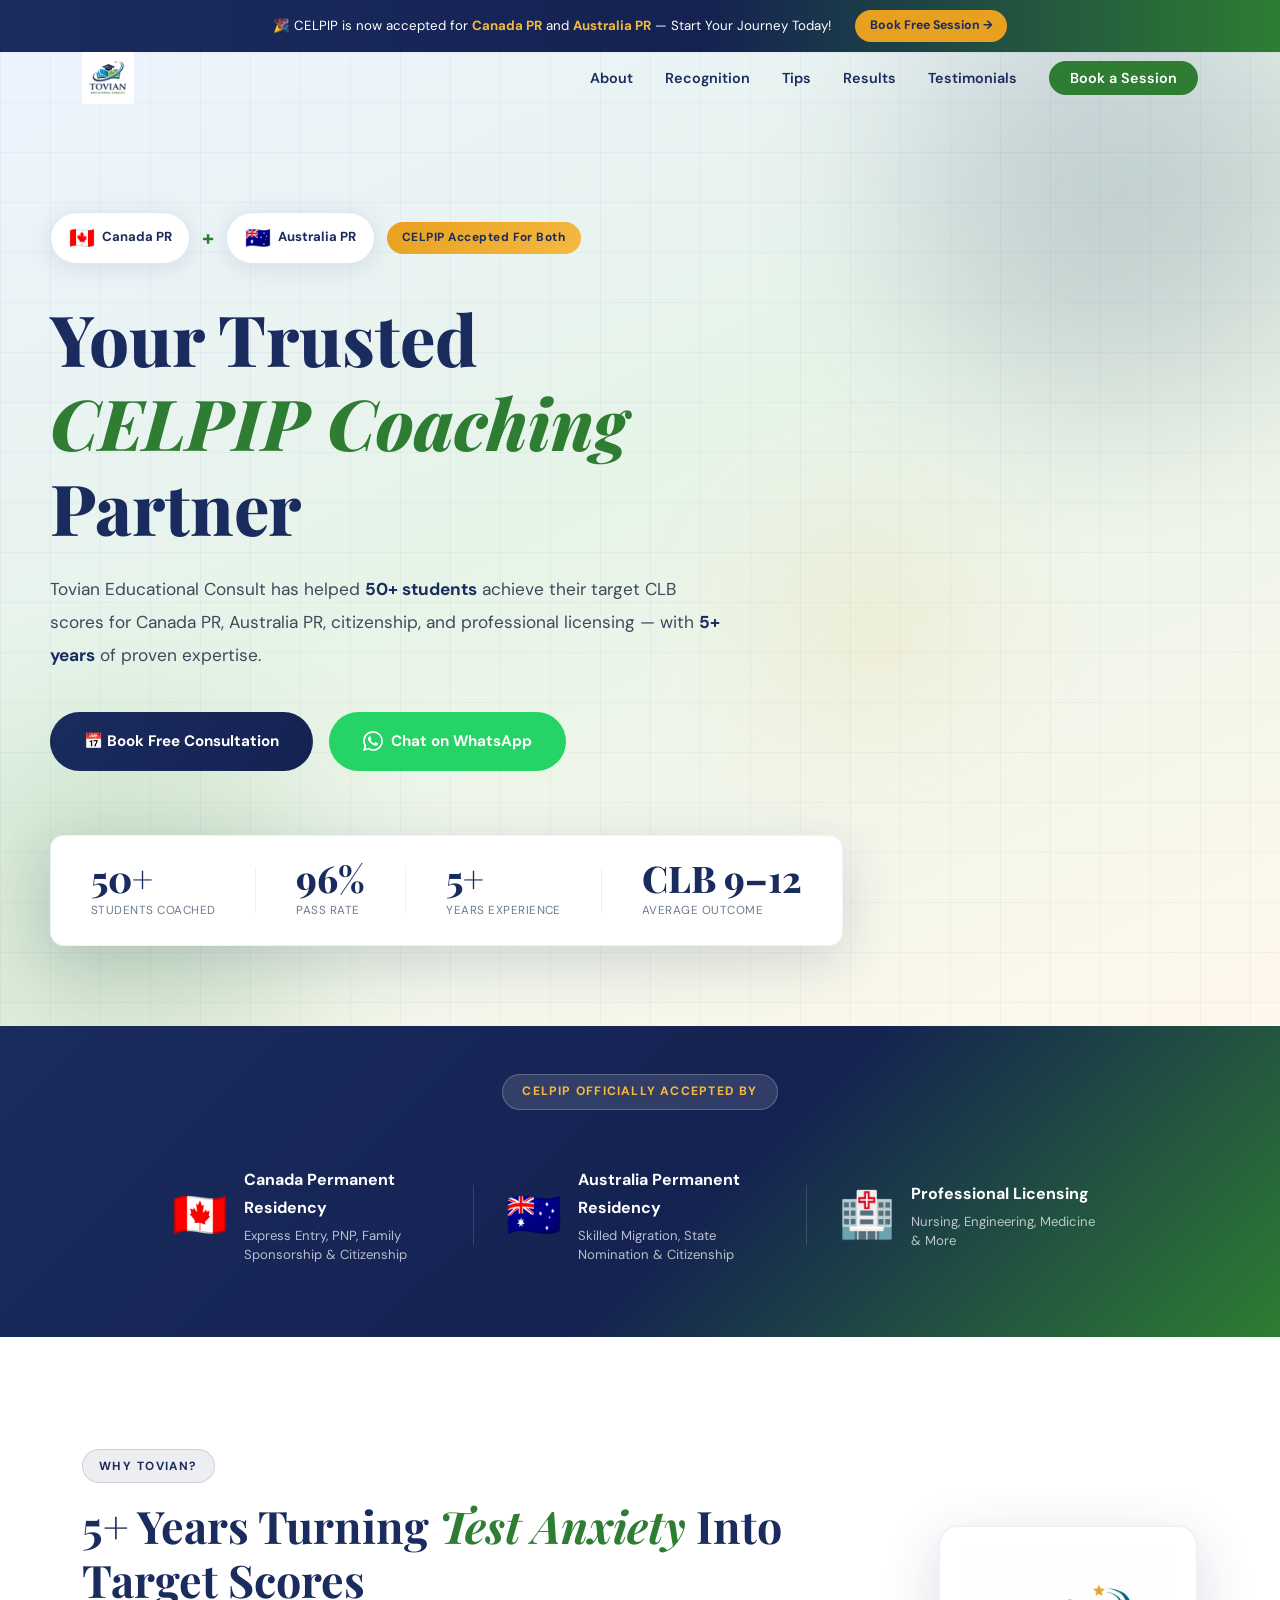
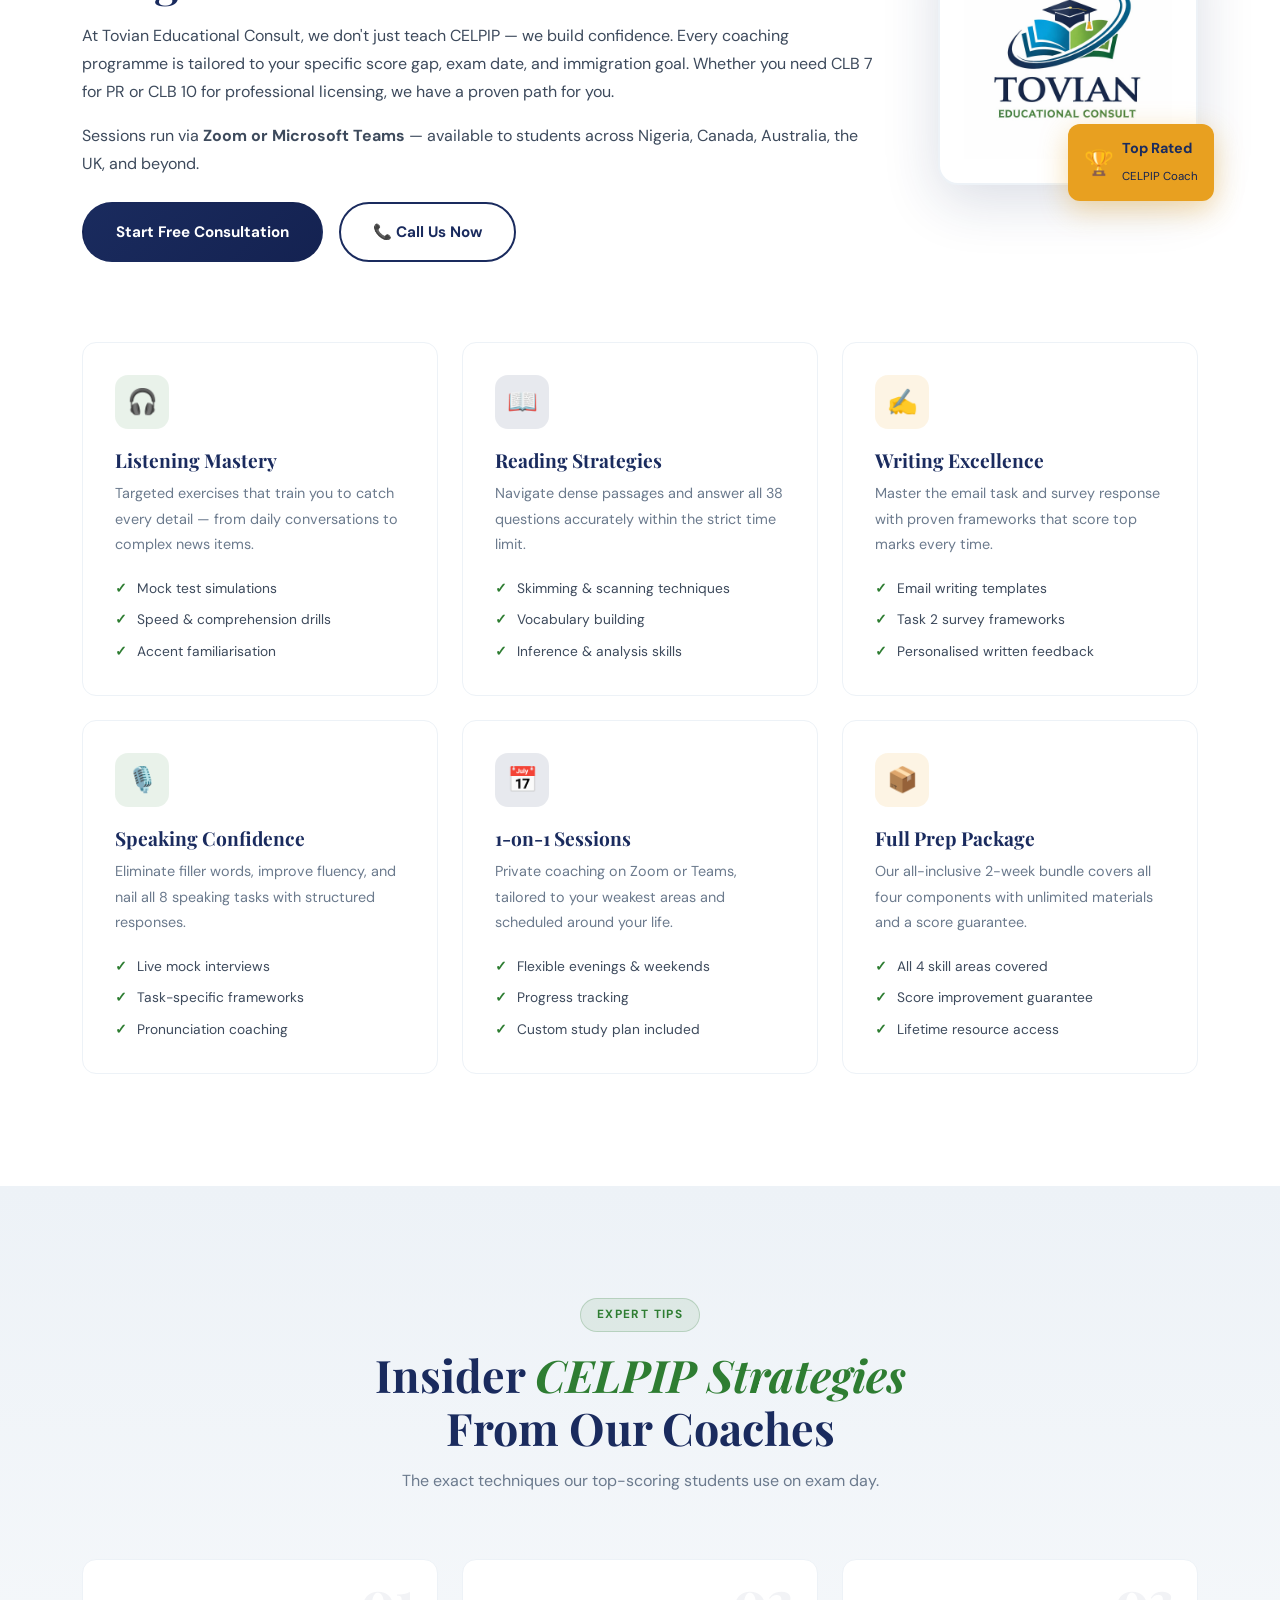
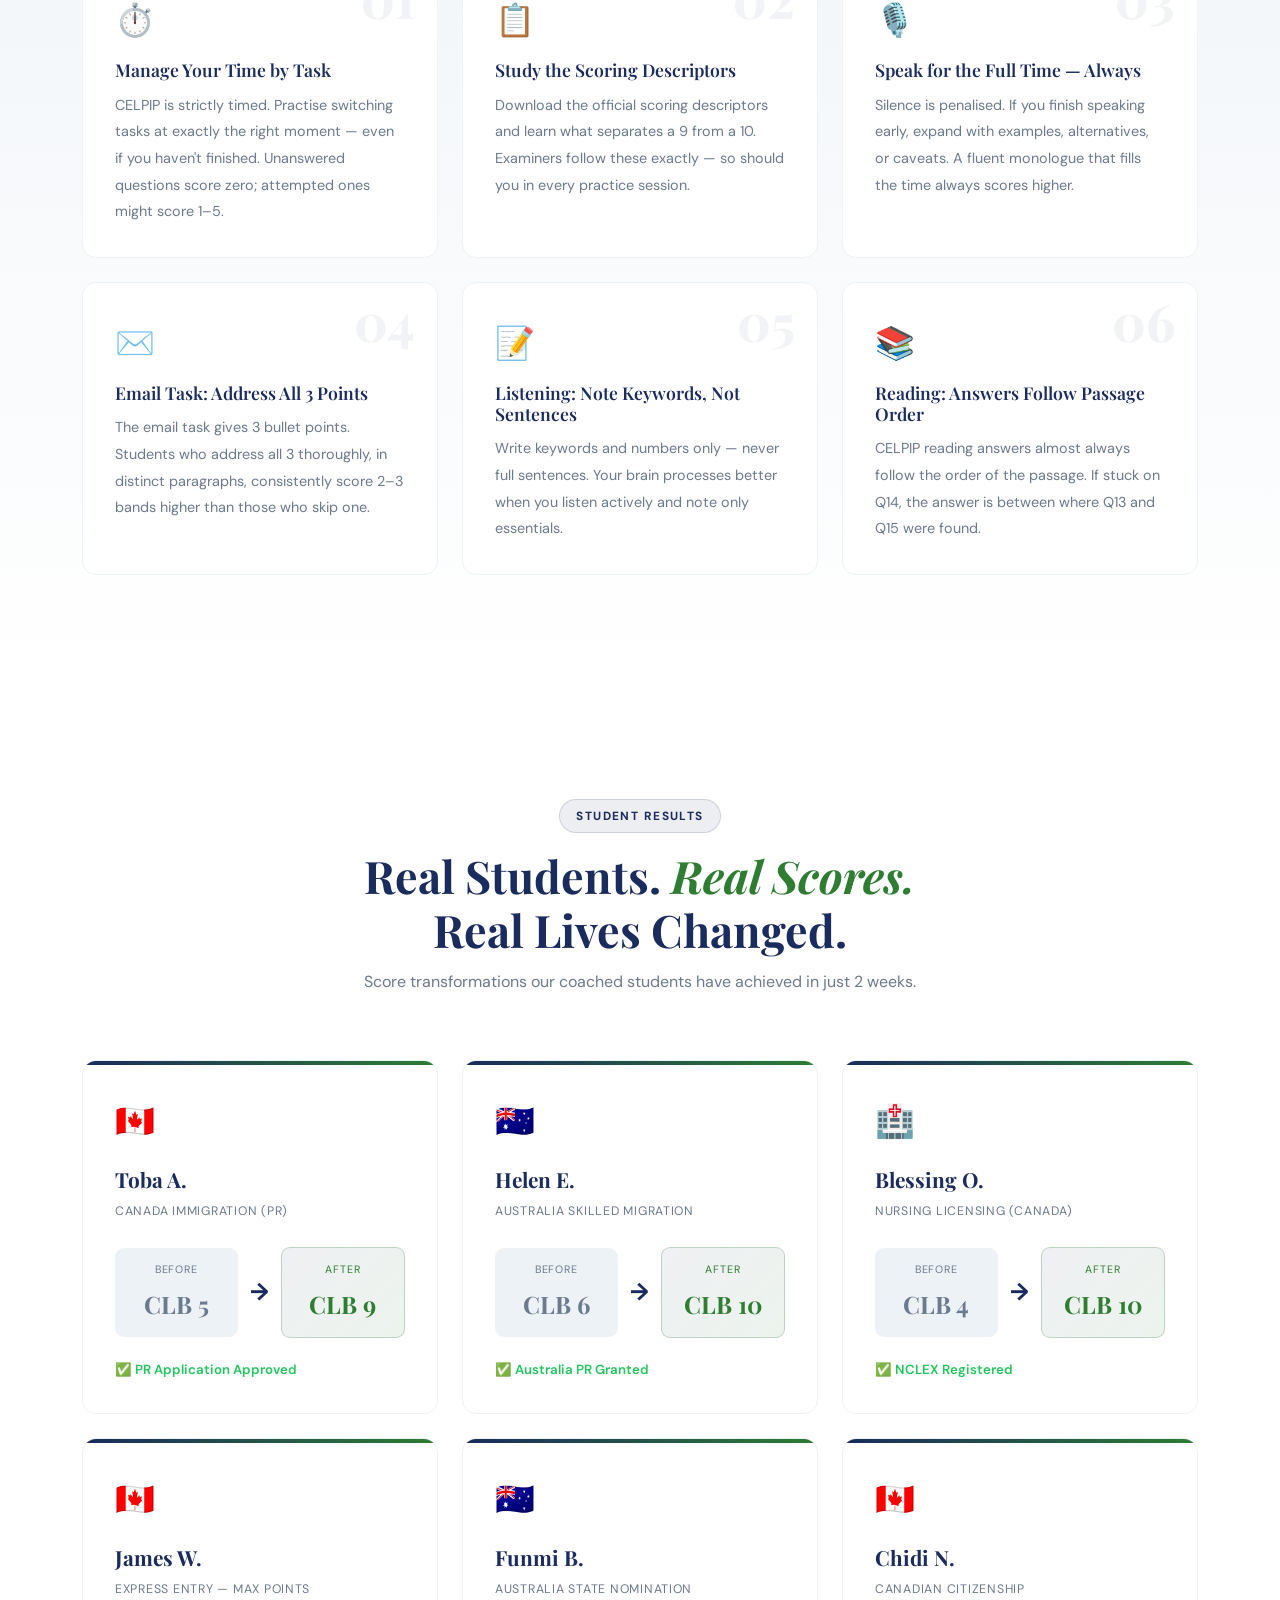
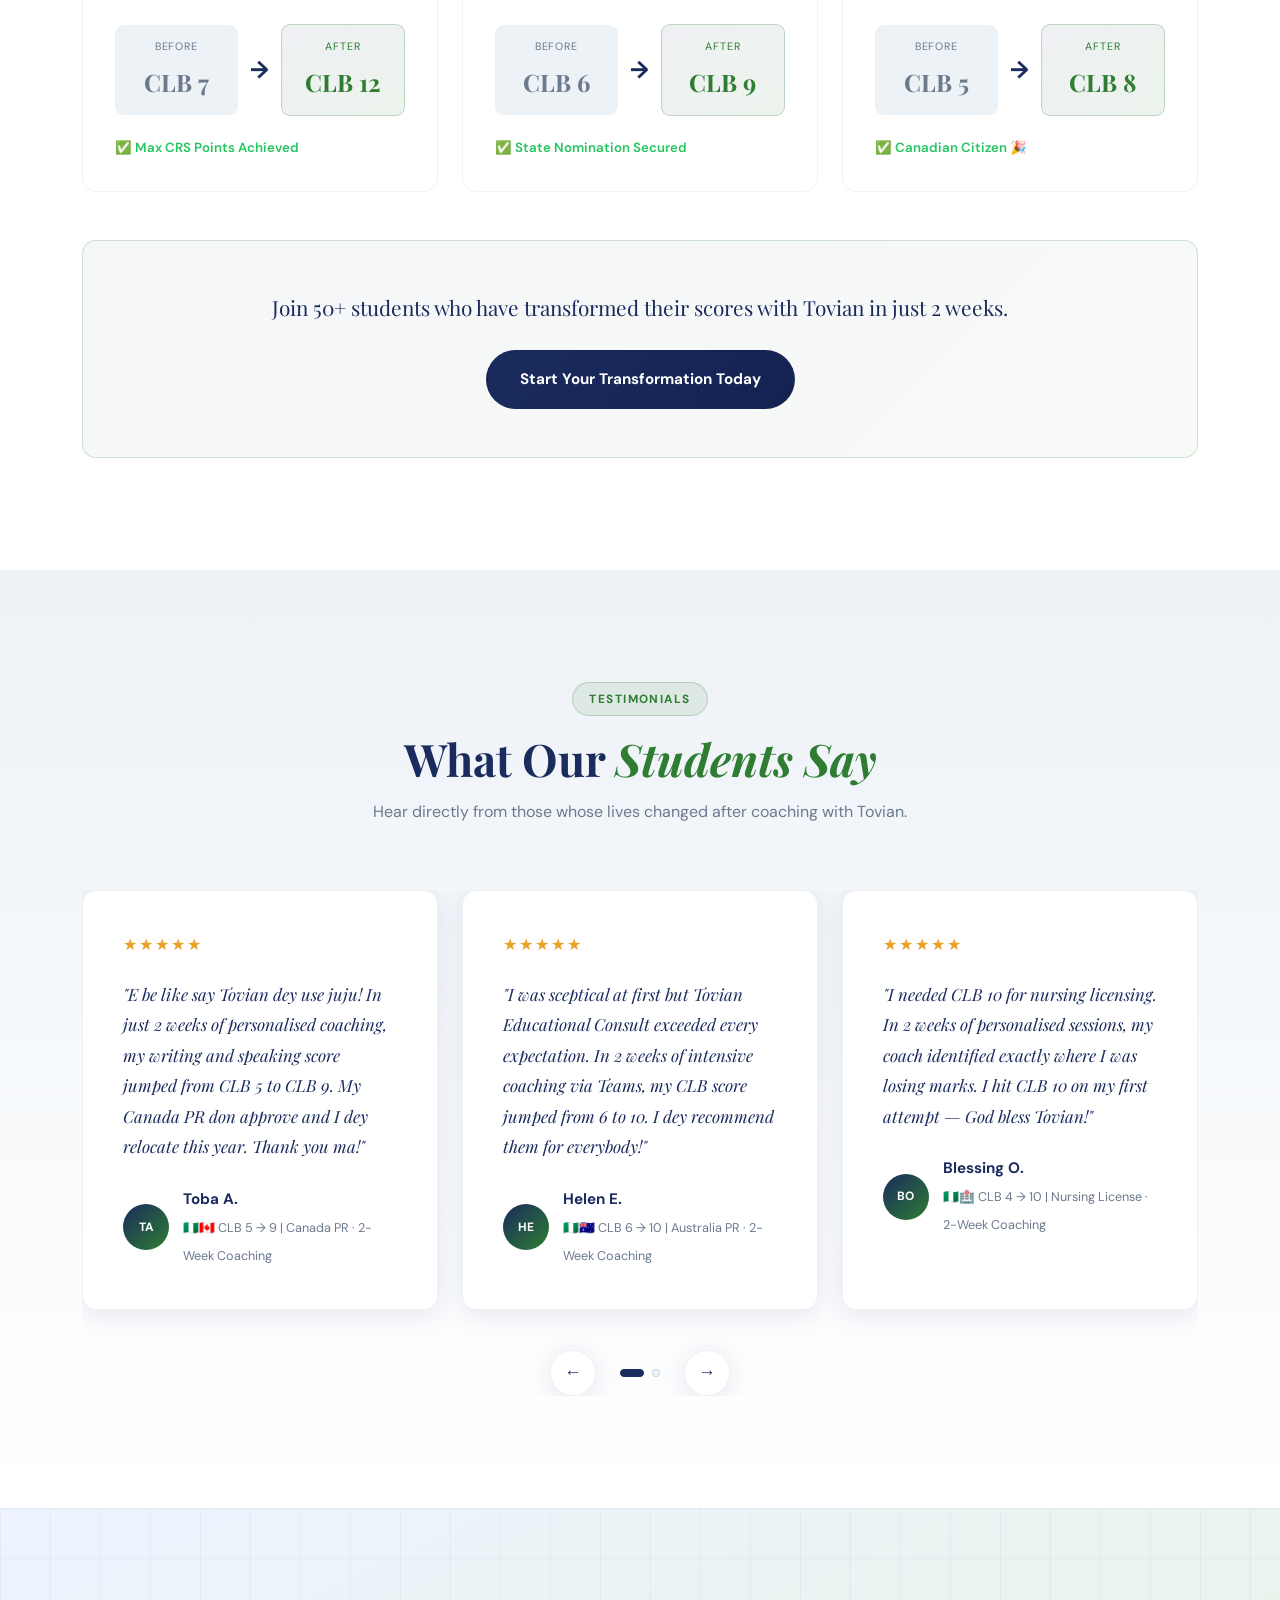
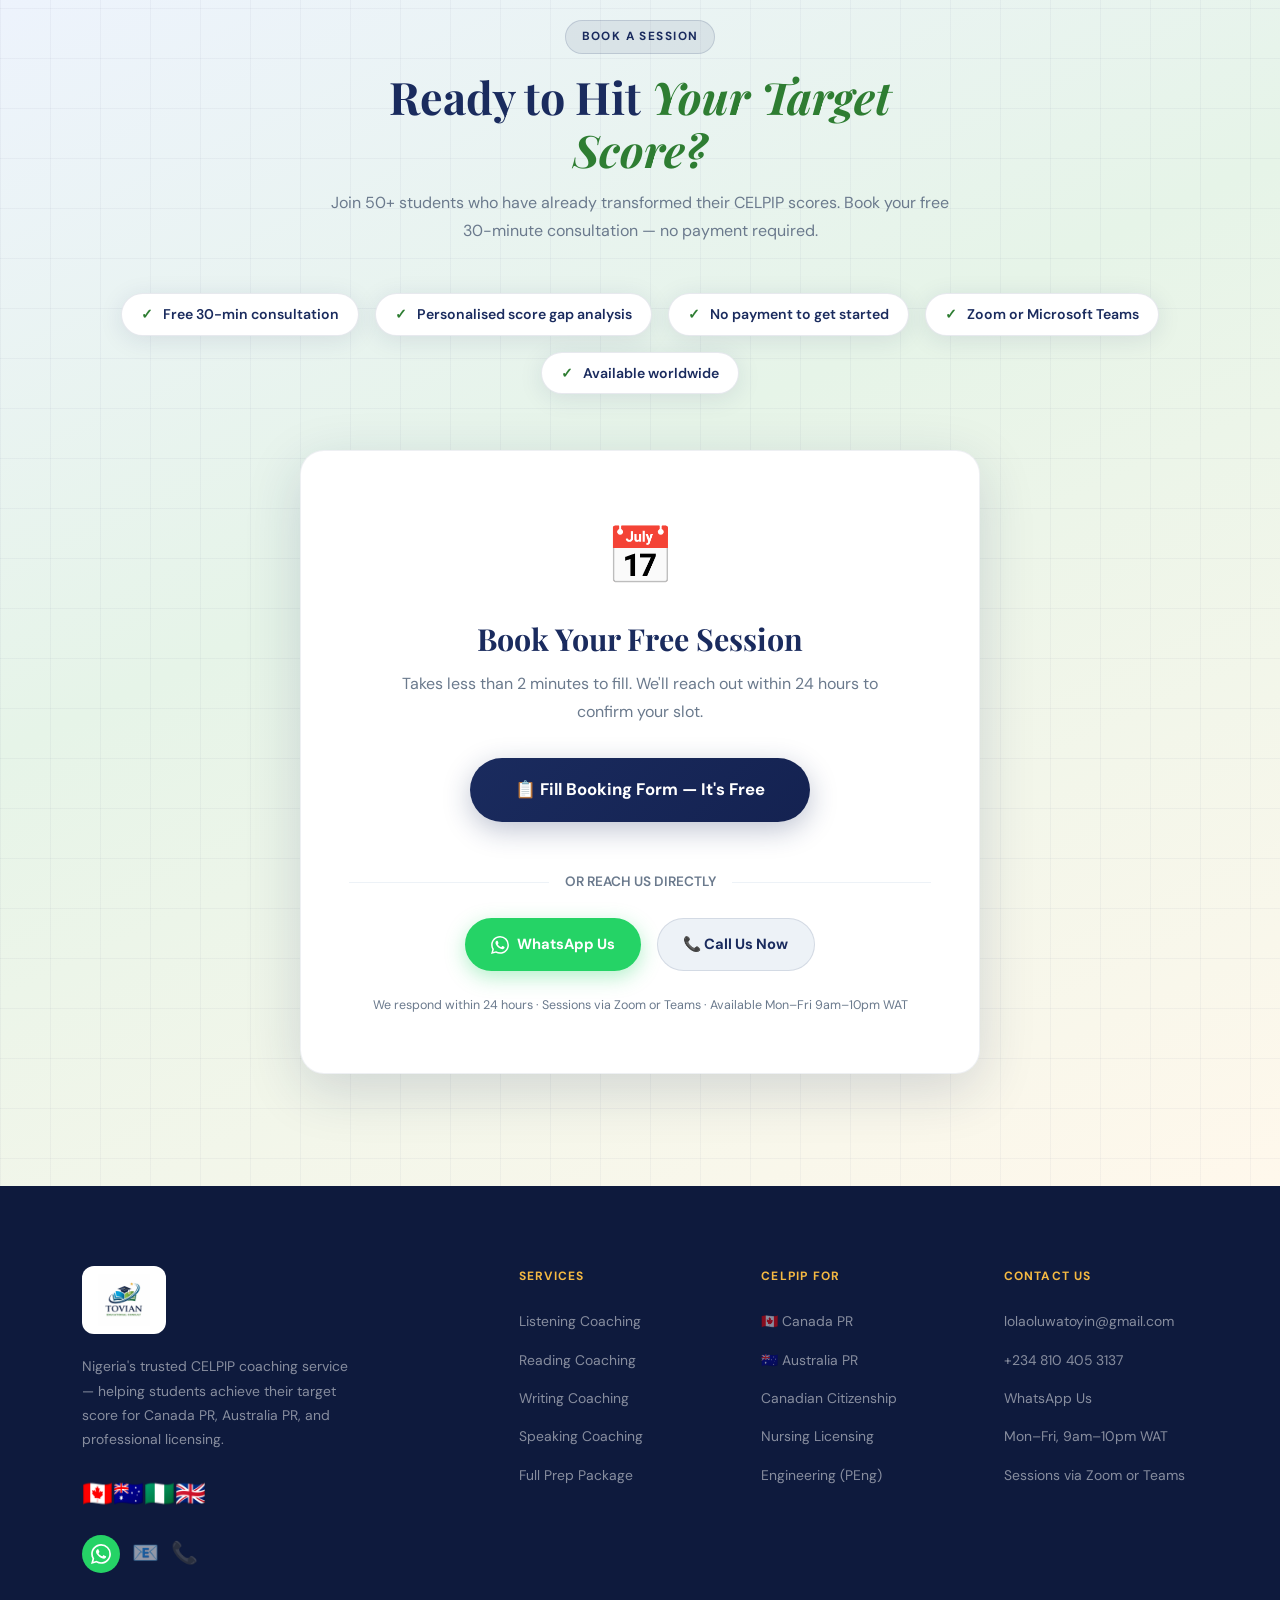
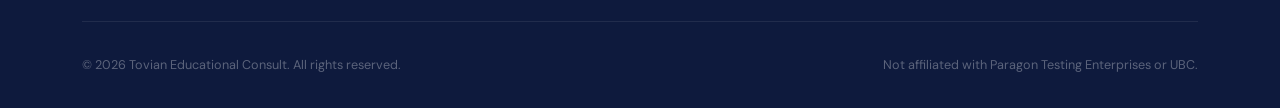
==== commit 2fb63b9c: "Add files via upload" ====
--- a/index.html
+++ b/index.html
@@ -9,6 +9,7 @@
   <link rel="preconnect" href="https://fonts.gstatic.com" crossorigin />
   <link href="https://fonts.googleapis.com/css2?family=Playfair+Display:ital,wght@0,600;0,700;0,800;1,600;1,700&family=DM+Sans:ital,opsz,wght@0,9..40,300;0,9..40,400;0,9..40,500;0,9..40,600;0,9..40,700;1,9..40,400&display=swap" rel="stylesheet" />
 <style>
+/* ── RESET ── */
 *,*::before,*::after{box-sizing:border-box;margin:0;padding:0}
 :root{
   --navy:#1A2B5E;--navy2:#142251;--navy3:#0E1A3D;
@@ -34,11 +35,17 @@
 a{color:inherit;text-decoration:none}
 img{display:block;max-width:100%}
 .container{max-width:1180px;margin:0 auto;padding:0 2rem}
+
+/* ── REVEAL ── */
 .reveal{opacity:0;transform:translateY(36px);transition:opacity .7s ease,transform .7s ease}
 .reveal.visible{opacity:1;transform:none}
 .d1{transition-delay:.1s}.d2{transition-delay:.2s}.d3{transition-delay:.3s}.d4{transition-delay:.4s}
+
+/* ── TAG ── */
 .tag{display:inline-block;background:rgba(26,43,94,.08);border:1.5px solid rgba(26,43,94,.15);color:var(--navy);padding:.35rem 1rem;border-radius:100px;font-size:.74rem;font-weight:700;letter-spacing:.12em;text-transform:uppercase;margin-bottom:1rem}
 .tag-g{background:rgba(46,125,50,.09);border-color:rgba(46,125,50,.22);color:var(--green)}
+
+/* ── BUTTONS ── */
 .btn{display:inline-flex;align-items:center;justify-content:center;gap:.5rem;padding:.9rem 2rem;border-radius:100px;font-family:'DM Sans',sans-serif;font-size:.95rem;font-weight:700;cursor:pointer;transition:var(--tr);border:2px solid transparent;white-space:nowrap}
 .btn-primary{background:linear-gradient(135deg,var(--navy),var(--navy2));color:#fff}
 .btn-primary:hover{transform:translateY(-3px);box-shadow:0 14px 36px rgba(26,43,94,.32)}
@@ -47,10 +54,14 @@
 .btn-wa{background:var(--wa);color:#fff}
 .btn-wa:hover{background:#1eb85a;transform:translateY(-2px);box-shadow:0 12px 32px rgba(37,211,102,.35)}
 .btn-full{width:100%}
+
+/* ── ANNOUNCE BAR ── */
 .announce-bar{background:linear-gradient(90deg,var(--navy) 0%,var(--navy2) 55%,var(--green) 100%);color:#fff;text-align:center;padding:.65rem 2rem;font-size:.83rem;display:flex;align-items:center;justify-content:center;gap:1.5rem;flex-wrap:wrap;position:relative;z-index:1001}
 .announce-bar strong{color:var(--gold2)}
 .announce-cta{background:var(--gold);color:var(--navy);padding:.3rem .9rem;border-radius:100px;font-size:.77rem;font-weight:700;transition:var(--tr)}
 .announce-cta:hover{background:var(--gold2)}
+
+/* ── NAVBAR ── */
 #navbar{position:fixed;top:36px;left:0;right:0;z-index:1000;padding:1rem 0;transition:all var(--tr)}
 #navbar.scrolled{top:0;background:rgba(255,255,255,.97);backdrop-filter:blur(18px);box-shadow:var(--sh);padding:.75rem 0}
 .nav-inner{max-width:1180px;margin:0 auto;padding:0 2rem;display:flex;align-items:center;justify-content:space-between}
@@ -63,6 +74,8 @@
 .nav-cta:hover{background:var(--green2)!important;color:#fff!important;transform:translateY(-1px);box-shadow:0 6px 20px rgba(46,125,50,.3)}
 .burger{display:none;flex-direction:column;gap:5px;background:none;border:none;cursor:pointer;padding:4px}
 .burger span{display:block;width:26px;height:2.5px;background:var(--navy);border-radius:2px;transition:var(--tr)}
+
+/* ── HERO ── */
 #hero{min-height:100vh;display:flex;align-items:center;position:relative;overflow:hidden;padding:10rem 2rem 5rem;background:linear-gradient(155deg,#EEF3FF 0%,#E6F4E8 45%,#FFF8EC 100%)}
 .hero-bg{position:absolute;inset:0;pointer-events:none}
 .orb{position:absolute;border-radius:50%;filter:blur(70px);opacity:.22}
@@ -71,20 +84,25 @@
 .orb3{width:260px;height:260px;background:radial-gradient(circle,var(--gold),transparent);top:45%;right:22%;opacity:.14;animation:float 7s ease-in-out infinite}
 .hero-grid{position:absolute;inset:0;background-image:linear-gradient(rgba(26,43,94,.04) 1px,transparent 1px),linear-gradient(90deg,rgba(26,43,94,.04) 1px,transparent 1px);background-size:50px 50px}
 @keyframes float{0%,100%{transform:translate(0,0) scale(1)}33%{transform:translate(12px,-14px) scale(1.04)}66%{transform:translate(-10px,12px) scale(.97)}}
+
 .hero-content{position:relative;max-width:1180px;margin:0 auto;width:100%}
 .hero-flags{display:flex;align-items:center;gap:.75rem;flex-wrap:wrap;margin-bottom:2rem}
 .flag-badge{display:inline-flex;align-items:center;gap:.45rem;background:#fff;border:1.5px solid rgba(26,43,94,.12);padding:.42rem 1.1rem;border-radius:100px;font-size:.82rem;font-weight:700;color:var(--navy);box-shadow:var(--sh)}
 .flag-badge .flag{font-size:1.3rem}
 .flag-plus{font-size:1.3rem;font-weight:800;color:var(--green)}
 .flag-label{background:linear-gradient(135deg,var(--gold),var(--gold2));color:var(--navy);padding:.35rem .95rem;border-radius:100px;font-size:.74rem;font-weight:700;letter-spacing:.04em}
+
 #hero h1{max-width:14ch;margin-bottom:1.5rem}
 .hero-sub{max-width:56ch;font-size:1.08rem;color:var(--text);margin-bottom:2.5rem;line-height:1.9}
 .hero-sub strong{color:var(--navy);font-weight:700}
 .hero-actions{display:flex;gap:1rem;flex-wrap:wrap;margin-bottom:4rem}
+
 .hero-stats{display:inline-flex;align-items:center;gap:2.5rem;flex-wrap:wrap;background:#fff;padding:1.5rem 2.5rem;border-radius:var(--radius);box-shadow:var(--sh-lg);border:1.5px solid rgba(26,43,94,.06)}
 .stat span{display:block;font-family:'Playfair Display',serif;font-size:2.3rem;font-weight:800;color:var(--navy);line-height:1}
 .stat small{font-size:.73rem;color:var(--muted);letter-spacing:.04em;text-transform:uppercase;display:block;margin-top:.2rem}
 .div-v{width:1px;height:46px;background:var(--light)}
+
+/* ── RECOGNITION ── */
 #recognition{padding:0}
 .recog-inner{background:linear-gradient(135deg,var(--navy) 0%,var(--navy2) 55%,var(--green) 100%);padding:3rem 2rem}
 .recog-title{text-align:center;margin-bottom:2rem}
@@ -95,9 +113,13 @@
 .recog-card strong{display:block;font-family:'DM Sans',sans-serif;font-size:1rem;font-weight:700;color:#fff;margin-bottom:.25rem}
 .recog-card p{font-size:.82rem;color:rgba(255,255,255,.7);line-height:1.5}
 .recog-div{width:1px;height:60px;background:rgba(255,255,255,.15);flex-shrink:0}
+
+/* ── SECTION HEADER ── */
 .sec-hdr{text-align:center;max-width:640px;margin:0 auto 4rem}
 .sec-hdr h2{margin-bottom:.75rem}
 .sec-hdr p{color:var(--muted);font-size:1rem}
+
+/* ── ABOUT ── */
 #about{padding:7rem 0}
 .about-intro{display:grid;grid-template-columns:1fr auto;gap:4rem;align-items:center;margin-bottom:5rem}
 .about-text h2{margin-bottom:1rem}
@@ -109,6 +131,8 @@
 .badge-icon{font-size:1.5rem}
 .about-badge strong{display:block;font-size:.9rem;color:var(--navy);font-weight:700}
 .about-badge small{font-size:.72rem;color:var(--navy2)}
+
+/* SERVICES GRID */
 .services-grid{display:grid;grid-template-columns:repeat(auto-fit,minmax(320px,1fr));gap:1.5rem}
 .svc-card{background:#fff;border:1.5px solid var(--light);border-radius:var(--radius);padding:2rem;transition:border-color var(--tr),transform var(--tr),box-shadow var(--tr)}
 .svc-card:hover{border-color:var(--green3);transform:translateY(-5px);box-shadow:var(--sh-lg)}
@@ -119,6 +143,8 @@
 .svc-card ul{list-style:none;display:flex;flex-direction:column;gap:.45rem}
 .svc-card ul li{font-size:.86rem;color:var(--text);padding-left:1.4rem;position:relative}
 .svc-card ul li::before{content:'✓';position:absolute;left:0;color:var(--green);font-weight:700}
+
+/* ── TIPS ── */
 #tips{padding:7rem 0;background:linear-gradient(180deg,var(--light) 0%,#fff 100%)}
 .tips-grid{display:grid;grid-template-columns:repeat(auto-fit,minmax(300px,1fr));gap:1.5rem}
 .tip-card{background:#fff;border:1.5px solid var(--light);border-radius:var(--radius);padding:2rem;position:relative;overflow:hidden;transition:all var(--tr)}
@@ -129,6 +155,8 @@
 .tip-icon{font-size:2rem;margin-bottom:.7rem}
 .tip-card h4{color:var(--navy);margin-bottom:.7rem}
 .tip-card p{font-size:.9rem;color:var(--muted);line-height:1.85}
+
+/* ── RESULTS ── */
 #results{padding:7rem 0}
 .results-grid{display:grid;grid-template-columns:repeat(auto-fit,minmax(300px,1fr));gap:1.5rem;margin-bottom:3rem}
 .res-card{background:#fff;border:1.5px solid var(--light);border-radius:var(--radius);padding:2rem;transition:all var(--tr);position:relative;overflow:hidden}
@@ -150,6 +178,8 @@
 .res-tag{font-size:.83rem;color:var(--success);font-weight:600}
 .results-cta{text-align:center;padding:3rem;background:linear-gradient(135deg,rgba(26,43,94,.04),rgba(46,125,50,.04));border:1.5px solid rgba(46,125,50,.2);border-radius:var(--radius)}
 .results-cta p{font-family:'Playfair Display',serif;font-size:1.3rem;color:var(--navy);margin-bottom:1.5rem}
+
+/* ── TESTIMONIALS ── */
 #testimonials{padding:7rem 0;background:linear-gradient(180deg,var(--light) 0%,#fff 100%)}
 .testi-slider{overflow:hidden;position:relative}
 .testi-track{display:flex;transition:transform .5s cubic-bezier(.4,0,.2,1);gap:1.5rem}
@@ -167,6 +197,42 @@
 .t-dots{display:flex;gap:8px}
 .dot{width:8px;height:8px;border-radius:50%;background:var(--light);border:1.5px solid rgba(26,43,94,.15);cursor:pointer;transition:var(--tr)}
 .dot.active{background:var(--navy);border-color:var(--navy);width:24px;border-radius:100px}
+
+/* ── BOOKING ── */
+#booking{padding:7rem 0}
+.booking-wrap{display:grid;grid-template-columns:1fr 1.3fr;gap:5rem;align-items:start}
+.booking-info h2{margin-bottom:1rem}
+.booking-info>p{font-size:1rem;color:var(--muted);margin-bottom:2rem}
+.perks{display:flex;flex-direction:column;gap:.8rem;margin-bottom:2rem}
+.perk{display:flex;align-items:center;gap:.75rem;font-size:.92rem;color:var(--text)}
+.perk-ic{width:24px;height:24px;border-radius:50%;background:rgba(46,125,50,.1);border:1.5px solid rgba(46,125,50,.25);color:var(--green);display:flex;align-items:center;justify-content:center;font-size:.75rem;flex-shrink:0;font-weight:700}
+.contact-block{display:flex;flex-direction:column;gap:.75rem}
+.ci{display:flex;align-items:center;gap:.75rem;padding:.8rem 1rem;background:var(--light);border-radius:10px;font-size:.9rem;font-weight:600;color:var(--navy);transition:var(--tr);border:1.5px solid transparent}
+.ci:hover{border-color:var(--navy);background:#fff}
+.ci.wa{color:var(--wa)}.ci.wa:hover{border-color:var(--wa);background:rgba(37,211,102,.05)}
+.ci-ico{font-size:1.2rem;flex-shrink:0}
+
+.form-wrap{background:#fff;border:1.5px solid var(--light);border-radius:20px;padding:2.5rem;box-shadow:var(--sh-lg)}
+.form-hdr{margin-bottom:2rem;border-bottom:1.5px solid var(--light);padding-bottom:1.25rem}
+.form-hdr h3{color:var(--navy);font-size:1.5rem;margin-bottom:.25rem}
+.form-hdr p{font-size:.84rem;color:var(--muted)}
+.booking-form{display:flex;flex-direction:column;gap:1rem}
+.f-row{display:grid;grid-template-columns:1fr 1fr;gap:1rem}
+.fg{display:flex;flex-direction:column;gap:.4rem}
+.fg label{font-size:.79rem;font-weight:700;color:var(--navy);letter-spacing:.04em;text-transform:uppercase}
+.fg input,.fg select,.fg textarea{background:var(--light);border:1.5px solid transparent;border-radius:8px;padding:.78rem 1rem;color:var(--navy);font-family:'DM Sans',sans-serif;font-size:.93rem;outline:none;transition:var(--tr);width:100%}
+.fg select option{background:#fff;color:var(--navy)}
+.fg input:focus,.fg select:focus,.fg textarea:focus{background:#fff;border-color:var(--green);box-shadow:0 0 0 3px rgba(46,125,50,.1)}
+.fg textarea{resize:vertical;min-height:85px}
+.fg input::placeholder,.fg textarea::placeholder{color:var(--muted)}
+.form-note{font-size:.77rem;color:var(--muted);text-align:center;margin-top:.5rem}
+.form-success{display:none;text-align:center;padding:3rem 2rem}
+.form-success.show{display:block}
+.suc-ico{font-size:3.2rem;margin-bottom:1rem}
+.form-success h3{color:var(--navy);margin-bottom:.75rem;font-size:2rem}
+.form-success p{color:var(--muted);margin-bottom:1.5rem}
+
+/* ── FOOTER ── */
 #footer{background:var(--navy3);padding:5rem 0 2rem}
 .footer-inner{display:grid;grid-template-columns:2fr 1fr 1fr 1fr;gap:3rem;margin-bottom:3rem}
 .footer-logo{height:68px;width:auto;object-fit:contain;background:#fff;border-radius:12px;padding:.5rem 1rem;margin-bottom:1.25rem}
@@ -183,14 +249,21 @@
 .fl ul li a:hover{color:#fff}
 .footer-bottom{border-top:1px solid rgba(255,255,255,.08);padding-top:2rem;display:flex;justify-content:space-between;gap:1rem;flex-wrap:wrap}
 .footer-bottom p{font-size:.79rem;color:rgba(255,255,255,.32)}
+
+/* ── FLOATING WA ── */
 .floating-wa{position:fixed;bottom:2rem;right:2rem;width:62px;height:62px;background:var(--wa);border-radius:50%;display:flex;align-items:center;justify-content:center;color:#fff;z-index:900;box-shadow:0 8px 28px rgba(37,211,102,.48);opacity:0;transform:scale(.8);transition:var(--tr);pointer-events:none}
 .floating-wa.visible{opacity:1;transform:scale(1);pointer-events:all}
 .floating-wa:hover{transform:scale(1.1);box-shadow:0 14px 38px rgba(37,211,102,.56)}
 .wa-tip{position:absolute;right:72px;background:var(--navy);color:#fff;padding:.42rem 1rem;border-radius:8px;font-size:.79rem;font-weight:600;white-space:nowrap;opacity:0;pointer-events:none;transition:opacity var(--tr)}
 .floating-wa:hover .wa-tip{opacity:1}
 .wa-tip::after{content:'';position:absolute;left:100%;top:50%;transform:translateY(-50%);border:5px solid transparent;border-left-color:var(--navy)}
+
+/* ── WA SVG ── */
 .wa-svg{fill:currentColor}
+
+/* ── RESPONSIVE ── */
 @media(max-width:960px){
+  .booking-wrap{grid-template-columns:1fr;gap:3rem}
   .about-intro{grid-template-columns:1fr}
   .about-img-wrap{display:flex;justify-content:center}
   .footer-inner{grid-template-columns:1fr 1fr}
@@ -208,6 +281,7 @@
   .div-v{display:none}
   .services-grid,.tips-grid,.results-grid{grid-template-columns:1fr}
   .testi-card{flex:0 0 100%}
+  .f-row{grid-template-columns:1fr}
   .footer-inner{grid-template-columns:1fr}
   .footer-bottom{flex-direction:column}
   .recog-cards{flex-direction:column}
@@ -216,17 +290,20 @@
 }
 @media(max-width:480px){
   h1{font-size:2.4rem}h2{font-size:1.9rem}
+  .form-wrap{padding:1.5rem}
   .hero-flags{gap:.5rem}
 }
 </style>
 </head>
 <body>
 
+<!-- ANNOUNCE BAR -->
 <div class="announce-bar">
   <span>🎉 CELPIP is now accepted for <strong>Canada PR</strong> and <strong>Australia PR</strong> — Start Your Journey Today!</span>
   <a href="#booking" class="announce-cta">Book Free Session →</a>
 </div>
 
+<!-- NAV -->
 <nav id="navbar">
   <div class="nav-inner">
     <a href="#hero"><img src="logo.jpeg" alt="Tovian Educational Consult" class="nav-logo" /></a>
@@ -242,6 +319,7 @@
   </div>
 </nav>
 
+<!-- HERO -->
 <section id="hero">
   <div class="hero-bg">
     <div class="orb orb1"></div>
@@ -277,26 +355,37 @@
   </div>
 </section>
 
+<!-- RECOGNITION -->
 <section id="recognition">
   <div class="recog-inner">
     <div class="recog-title"><span class="recog-label">CELPIP Officially Accepted By</span></div>
     <div class="recog-cards">
-      <div class="recog-card"><span class="recog-flag">🇨🇦</span><div><strong>Canada Permanent Residency</strong><p>Express Entry, PNP, Family Sponsorship &amp; Citizenship</p></div></div>
+      <div class="recog-card">
+        <span class="recog-flag">🇨🇦</span>
+        <div><strong>Canada Permanent Residency</strong><p>Express Entry, PNP, Family Sponsorship &amp; Citizenship</p></div>
+      </div>
       <div class="recog-div"></div>
-      <div class="recog-card"><span class="recog-flag">🇦🇺</span><div><strong>Australia Permanent Residency</strong><p>Skilled Migration, State Nomination &amp; Citizenship</p></div></div>
+      <div class="recog-card">
+        <span class="recog-flag">🇦🇺</span>
+        <div><strong>Australia Permanent Residency</strong><p>Skilled Migration, State Nomination &amp; Citizenship</p></div>
+      </div>
       <div class="recog-div"></div>
-      <div class="recog-card"><span class="recog-flag">🏥</span><div><strong>Professional Licensing</strong><p>Nursing, Engineering, Medicine &amp; More</p></div></div>
+      <div class="recog-card">
+        <span class="recog-flag">🏥</span>
+        <div><strong>Professional Licensing</strong><p>Nursing, Engineering, Medicine &amp; More</p></div>
+      </div>
     </div>
   </div>
 </section>
 
+<!-- ABOUT -->
 <section id="about">
   <div class="container">
     <div class="about-intro reveal">
       <div class="about-text">
         <span class="tag">Why Tovian?</span>
         <h2>5+ Years Turning <em>Test Anxiety</em> Into Target Scores</h2>
-        <p>At Tovian Educational Consult, we don't just teach CELPIP — we build confidence. Every coaching programme is tailored to your specific score gap, exam date, and immigration goal.</p>
+        <p>At Tovian Educational Consult, we don't just teach CELPIP — we build confidence. Every coaching programme is tailored to your specific score gap, exam date, and immigration goal. Whether you need CLB 7 for PR or CLB 10 for professional licensing, we have a proven path for you.</p>
         <p>Sessions run via <strong>Zoom or Microsoft Teams</strong> — available to students across Nigeria, Canada, Australia, the UK, and beyond.</p>
         <div class="about-actions">
           <a href="#booking" class="btn btn-primary">Start Free Consultation</a>
@@ -305,20 +394,55 @@
       </div>
       <div class="about-img-wrap">
         <img src="logo.jpeg" alt="Tovian Educational Consult" class="about-logo" />
-        <div class="about-badge"><div class="badge-icon">🏆</div><div><strong>Top Rated</strong><small>CELPIP Coach</small></div></div>
-      </div>
-    </div>
+        <div class="about-badge">
+          <div class="badge-icon">🏆</div>
+          <div><strong>Top Rated</strong><small>CELPIP Coach</small></div>
+        </div>
+      </div>
+    </div>
+
     <div class="services-grid">
-      <div class="svc-card reveal"><div class="svc-icon ic-g">🎧</div><h3>Listening Mastery</h3><p>Targeted exercises that train you to catch every detail — from daily conversations to complex news items.</p><ul><li>Mock test simulations</li><li>Speed &amp; comprehension drills</li><li>Accent familiarisation</li></ul></div>
-      <div class="svc-card reveal d1"><div class="svc-icon ic-n">📖</div><h3>Reading Strategies</h3><p>Navigate dense passages and answer all 38 questions accurately within the strict time limit.</p><ul><li>Skimming &amp; scanning techniques</li><li>Vocabulary building</li><li>Inference &amp; analysis skills</li></ul></div>
-      <div class="svc-card reveal d2"><div class="svc-icon ic-go">✍️</div><h3>Writing Excellence</h3><p>Master the email task and survey response with proven frameworks that score top marks every time.</p><ul><li>Email writing templates</li><li>Task 2 survey frameworks</li><li>Personalised written feedback</li></ul></div>
-      <div class="svc-card reveal d3"><div class="svc-icon ic-g">🎙️</div><h3>Speaking Confidence</h3><p>Eliminate filler words, improve fluency, and nail all 8 speaking tasks with structured responses.</p><ul><li>Live mock interviews</li><li>Task-specific frameworks</li><li>Pronunciation coaching</li></ul></div>
-      <div class="svc-card reveal d1"><div class="svc-icon ic-n">📅</div><h3>1-on-1 Sessions</h3><p>Private coaching on Zoom or Teams, tailored to your weakest areas and scheduled around your life.</p><ul><li>Flexible evenings &amp; weekends</li><li>Progress tracking</li><li>Custom study plan included</li></ul></div>
-      <div class="svc-card reveal d2"><div class="svc-icon ic-go">📦</div><h3>Full Prep Package</h3><p>Our all-inclusive 2-week bundle covers all four components with unlimited materials and a score guarantee.</p><ul><li>All 4 skill areas covered</li><li>Score improvement guarantee</li><li>Lifetime resource access</li></ul></div>
+      <div class="svc-card reveal">
+        <div class="svc-icon ic-g">🎧</div>
+        <h3>Listening Mastery</h3>
+        <p>Targeted exercises that train you to catch every detail — from daily conversations to complex news items.</p>
+        <ul><li>Mock test simulations</li><li>Speed &amp; comprehension drills</li><li>Accent familiarisation</li></ul>
+      </div>
+      <div class="svc-card reveal d1">
+        <div class="svc-icon ic-n">📖</div>
+        <h3>Reading Strategies</h3>
+        <p>Navigate dense passages and answer all 38 questions accurately within the strict time limit.</p>
+        <ul><li>Skimming &amp; scanning techniques</li><li>Vocabulary building</li><li>Inference &amp; analysis skills</li></ul>
+      </div>
+      <div class="svc-card reveal d2">
+        <div class="svc-icon ic-go">✍️</div>
+        <h3>Writing Excellence</h3>
+        <p>Master the email task and survey response with proven frameworks that score top marks every time.</p>
+        <ul><li>Email writing templates</li><li>Task 2 survey frameworks</li><li>Personalised written feedback</li></ul>
+      </div>
+      <div class="svc-card reveal d3">
+        <div class="svc-icon ic-g">🎙️</div>
+        <h3>Speaking Confidence</h3>
+        <p>Eliminate filler words, improve fluency, and nail all 8 speaking tasks with structured responses.</p>
+        <ul><li>Live mock interviews</li><li>Task-specific frameworks</li><li>Pronunciation coaching</li></ul>
+      </div>
+      <div class="svc-card reveal d1">
+        <div class="svc-icon ic-n">📅</div>
+        <h3>1-on-1 Sessions</h3>
+        <p>Private coaching on Zoom or Teams, tailored to your weakest areas and scheduled around your life.</p>
+        <ul><li>Flexible evenings &amp; weekends</li><li>Progress tracking</li><li>Custom study plan included</li></ul>
+      </div>
+      <div class="svc-card reveal d2">
+        <div class="svc-icon ic-go">📦</div>
+        <h3>Full Prep Package</h3>
+        <p>Our all-inclusive 2-week bundle covers all four components with unlimited materials and a score guarantee.</p>
+        <ul><li>All 4 skill areas covered</li><li>Score improvement guarantee</li><li>Lifetime resource access</li></ul>
+      </div>
     </div>
   </div>
 </section>
 
+<!-- TIPS -->
 <section id="tips">
   <div class="container">
     <div class="sec-hdr reveal">
@@ -337,6 +461,7 @@
   </div>
 </section>
 
+<!-- RESULTS -->
 <section id="results">
   <div class="container">
     <div class="sec-hdr reveal">
@@ -345,12 +470,36 @@
       <p>Score transformations our coached students have achieved in just 2 weeks.</p>
     </div>
     <div class="results-grid">
-      <div class="res-card reveal"><div class="res-flag">🇨🇦</div><div class="res-name">Toba A.</div><div class="res-detail">Canada Immigration (PR)</div><div class="score-row"><div class="score before"><span class="lbl">Before</span><span class="val">CLB 5</span></div><div class="arrow">→</div><div class="score after"><span class="lbl">After</span><span class="val">CLB 9</span></div></div><div class="res-tag">✅ PR Application Approved</div></div>
-      <div class="res-card reveal d1"><div class="res-flag">🇦🇺</div><div class="res-name">Helen E.</div><div class="res-detail">Australia Skilled Migration</div><div class="score-row"><div class="score before"><span class="lbl">Before</span><span class="val">CLB 6</span></div><div class="arrow">→</div><div class="score after"><span class="lbl">After</span><span class="val">CLB 10</span></div></div><div class="res-tag">✅ Australia PR Granted</div></div>
-      <div class="res-card reveal d2"><div class="res-flag">🏥</div><div class="res-name">Blessing O.</div><div class="res-detail">Nursing Licensing (Canada)</div><div class="score-row"><div class="score before"><span class="lbl">Before</span><span class="val">CLB 4</span></div><div class="arrow">→</div><div class="score after"><span class="lbl">After</span><span class="val">CLB 10</span></div></div><div class="res-tag">✅ NCLEX Registered</div></div>
-      <div class="res-card reveal d1"><div class="res-flag">🇨🇦</div><div class="res-name">James W.</div><div class="res-detail">Express Entry — Max Points</div><div class="score-row"><div class="score before"><span class="lbl">Before</span><span class="val">CLB 7</span></div><div class="arrow">→</div><div class="score after"><span class="lbl">After</span><span class="val">CLB 12</span></div></div><div class="res-tag">✅ Max CRS Points Achieved</div></div>
-      <div class="res-card reveal d2"><div class="res-flag">🇦🇺</div><div class="res-name">Funmi B.</div><div class="res-detail">Australia State Nomination</div><div class="score-row"><div class="score before"><span class="lbl">Before</span><span class="val">CLB 6</span></div><div class="arrow">→</div><div class="score after"><span class="lbl">After</span><span class="val">CLB 9</span></div></div><div class="res-tag">✅ State Nomination Secured</div></div>
-      <div class="res-card reveal d3"><div class="res-flag">🇨🇦</div><div class="res-name">Chidi N.</div><div class="res-detail">Canadian Citizenship</div><div class="score-row"><div class="score before"><span class="lbl">Before</span><span class="val">CLB 5</span></div><div class="arrow">→</div><div class="score after"><span class="lbl">After</span><span class="val">CLB 8</span></div></div><div class="res-tag">✅ Canadian Citizen 🎉</div></div>
+      <div class="res-card reveal">
+        <div class="res-flag">🇨🇦</div><div class="res-name">Toba A.</div><div class="res-detail">Canada Immigration (PR)</div>
+        <div class="score-row"><div class="score before"><span class="lbl">Before</span><span class="val">CLB 5</span></div><div class="arrow">→</div><div class="score after"><span class="lbl">After</span><span class="val">CLB 9</span></div></div>
+        <div class="res-tag">✅ PR Application Approved</div>
+      </div>
+      <div class="res-card reveal d1">
+        <div class="res-flag">🇦🇺</div><div class="res-name">Helen E.</div><div class="res-detail">Australia Skilled Migration</div>
+        <div class="score-row"><div class="score before"><span class="lbl">Before</span><span class="val">CLB 6</span></div><div class="arrow">→</div><div class="score after"><span class="lbl">After</span><span class="val">CLB 10</span></div></div>
+        <div class="res-tag">✅ Australia PR Granted</div>
+      </div>
+      <div class="res-card reveal d2">
+        <div class="res-flag">🏥</div><div class="res-name">Blessing O.</div><div class="res-detail">Nursing Licensing (Canada)</div>
+        <div class="score-row"><div class="score before"><span class="lbl">Before</span><span class="val">CLB 4</span></div><div class="arrow">→</div><div class="score after"><span class="lbl">After</span><span class="val">CLB 10</span></div></div>
+        <div class="res-tag">✅ NCLEX Registered</div>
+      </div>
+      <div class="res-card reveal d1">
+        <div class="res-flag">🇨🇦</div><div class="res-name">James W.</div><div class="res-detail">Express Entry — Max Points</div>
+        <div class="score-row"><div class="score before"><span class="lbl">Before</span><span class="val">CLB 7</span></div><div class="arrow">→</div><div class="score after"><span class="lbl">After</span><span class="val">CLB 12</span></div></div>
+        <div class="res-tag">✅ Max CRS Points Achieved</div>
+      </div>
+      <div class="res-card reveal d2">
+        <div class="res-flag">🇦🇺</div><div class="res-name">Funmi B.</div><div class="res-detail">Australia State Nomination</div>
+        <div class="score-row"><div class="score before"><span class="lbl">Before</span><span class="val">CLB 6</span></div><div class="arrow">→</div><div class="score after"><span class="lbl">After</span><span class="val">CLB 9</span></div></div>
+        <div class="res-tag">✅ State Nomination Secured</div>
+      </div>
+      <div class="res-card reveal d3">
+        <div class="res-flag">🇨🇦</div><div class="res-name">Chidi N.</div><div class="res-detail">Canadian Citizenship</div>
+        <div class="score-row"><div class="score before"><span class="lbl">Before</span><span class="val">CLB 5</span></div><div class="arrow">→</div><div class="score after"><span class="lbl">After</span><span class="val">CLB 8</span></div></div>
+        <div class="res-tag">✅ Canadian Citizen 🎉</div>
+      </div>
     </div>
     <div class="results-cta reveal">
       <p>Join 50+ students who have transformed their scores with Tovian in just 2 weeks.</p>
@@ -359,6 +508,7 @@
   </div>
 </section>
 
+<!-- TESTIMONIALS -->
 <section id="testimonials">
   <div class="container">
     <div class="sec-hdr reveal">
@@ -368,12 +518,36 @@
     </div>
     <div class="testi-slider">
       <div class="testi-track" id="testiTrack">
-        <div class="testi-card"><div class="stars">★★★★★</div><blockquote>"E be like say Tovian dey use juju! In just 2 weeks of personalised coaching, my writing and speaking score jumped from CLB 5 to CLB 9. My Canada PR don approve and I dey relocate this year. Thank you ma!"</blockquote><div class="t-author"><div class="avatar">TA</div><div><strong>Toba A.</strong><small>🇳🇬🇨🇦 CLB 5 → 9 | Canada PR · 2-Week Coaching</small></div></div></div>
-        <div class="testi-card"><div class="stars">★★★★★</div><blockquote>"I was sceptical at first but Tovian Educational Consult exceeded every expectation. In 2 weeks of intensive coaching via Teams, my CLB score jumped from 6 to 10. I dey recommend them for everybody!"</blockquote><div class="t-author"><div class="avatar">HE</div><div><strong>Helen E.</strong><small>🇳🇬🇦🇺 CLB 6 → 10 | Australia PR · 2-Week Coaching</small></div></div></div>
-        <div class="testi-card"><div class="stars">★★★★★</div><blockquote>"I needed CLB 10 for nursing licensing. In 2 weeks of personalised sessions, my coach identified exactly where I was losing marks. I hit CLB 10 on my first attempt — God bless Tovian!"</blockquote><div class="t-author"><div class="avatar">BO</div><div><strong>Blessing O.</strong><small>🇳🇬🏥 CLB 4 → 10 | Nursing License · 2-Week Coaching</small></div></div></div>
-        <div class="testi-card"><div class="stars">★★★★★</div><blockquote>"Very professional, very structured. I got a personalised study plan and feedback after every mock session. 2 weeks of focused coaching — worth every kobo. My Canada PR is approved!"</blockquote><div class="t-author"><div class="avatar">JW</div><div><strong>James W.</strong><small>🇨🇦 CLB 7 → 12 | Max CRS Points · 2-Week Coaching</small></div></div></div>
-        <div class="testi-card"><div class="stars">★★★★★</div><blockquote>"After 2 weeks of personalised coaching on Zoom, the CELPIP speaking section felt easy. My coach was patient, encouraging, and so knowledgeable. CLB 9 secured and Australia visa approved!"</blockquote><div class="t-author"><div class="avatar">FB</div><div><strong>Funmi B.</strong><small>🇳🇬🇦🇺 CLB 6 → 9 | Australia Nominated · 2-Week Coaching</small></div></div></div>
-        <div class="testi-card"><div class="stars">★★★★★</div><blockquote>"I failed twice before finding Tovian. Just 2 weeks of personalised coaching changed everything. The reading and listening tips alone were game-changing. CLB 8 achieved — I am now a Canadian citizen!"</blockquote><div class="t-author"><div class="avatar">CN</div><div><strong>Chidi N.</strong><small>🇳🇬🇨🇦 CLB 5 → 8 | Canadian Citizen · 2-Week Coaching</small></div></div></div>
+        <div class="testi-card">
+          <div class="stars">★★★★★</div>
+          <blockquote>"E be like say Tovian dey use juju! In just 2 weeks of personalised coaching, my writing and speaking score jumped from CLB 5 to CLB 9. My Canada PR don approve and I dey relocate this year. Thank you ma!"</blockquote>
+          <div class="t-author"><div class="avatar">TA</div><div><strong>Toba A.</strong><small>🇳🇬🇨🇦 CLB 5 → 9 | Canada PR · 2-Week Coaching</small></div></div>
+        </div>
+        <div class="testi-card">
+          <div class="stars">★★★★★</div>
+          <blockquote>"I was sceptical at first but Tovian Educational Consult exceeded every expectation. In 2 weeks of intensive coaching via Teams, my CLB score jumped from 6 to 10. I dey recommend them for everybody!"</blockquote>
+          <div class="t-author"><div class="avatar">HE</div><div><strong>Helen E.</strong><small>🇳🇬🇦🇺 CLB 6 → 10 | Australia PR · 2-Week Coaching</small></div></div>
+        </div>
+        <div class="testi-card">
+          <div class="stars">★★★★★</div>
+          <blockquote>"I needed CLB 10 for nursing licensing. In 2 weeks of personalised sessions, my coach identified exactly where I was losing marks. I hit CLB 10 on my first attempt — God bless Tovian!"</blockquote>
+          <div class="t-author"><div class="avatar">BO</div><div><strong>Blessing O.</strong><small>🇳🇬🏥 CLB 4 → 10 | Nursing License · 2-Week Coaching</small></div></div>
+        </div>
+        <div class="testi-card">
+          <div class="stars">★★★★★</div>
+          <blockquote>"Very professional, very structured. I got a personalised study plan and feedback after every mock session. 2 weeks of focused coaching — worth every kobo. My Canada PR is approved and I am moving!"</blockquote>
+          <div class="t-author"><div class="avatar">JW</div><div><strong>James W.</strong><small>🇨🇦 CLB 7 → 12 | Max CRS Points · 2-Week Coaching</small></div></div>
+        </div>
+        <div class="testi-card">
+          <div class="stars">★★★★★</div>
+          <blockquote>"After 2 weeks of personalised coaching on Zoom, the CELPIP speaking section felt easy. My coach was patient, encouraging, and so knowledgeable. CLB 9 secured and Australia visa approved!"</blockquote>
+          <div class="t-author"><div class="avatar">FB</div><div><strong>Funmi B.</strong><small>🇳🇬🇦🇺 CLB 6 → 9 | Australia Nominated · 2-Week Coaching</small></div></div>
+        </div>
+        <div class="testi-card">
+          <div class="stars">★★★★★</div>
+          <blockquote>"I failed twice before finding Tovian. Just 2 weeks of personalised coaching changed everything. The reading and listening tips alone were game-changing. CLB 8 achieved — I am now a Canadian citizen!"</blockquote>
+          <div class="t-author"><div class="avatar">CN</div><div><strong>Chidi N.</strong><small>🇳🇬🇨🇦 CLB 5 → 8 | Canadian Citizen · 2-Week Coaching</small></div></div>
+        </div>
       </div>
       <div class="testi-ctrl">
         <button class="t-btn" id="prevBtn">&#8592;</button>
@@ -384,14 +558,19 @@
   </div>
 </section>
 
+<!-- BOOKING -->
 <section id="booking" style="padding:7rem 0;background:linear-gradient(155deg,#EEF3FF 0%,#E6F4E8 45%,#FFF8EC 100%);position:relative;overflow:hidden;">
   <div style="position:absolute;inset:0;background-image:linear-gradient(rgba(26,43,94,.04) 1px,transparent 1px),linear-gradient(90deg,rgba(26,43,94,.04) 1px,transparent 1px);background-size:50px 50px;pointer-events:none"></div>
   <div class="container" style="position:relative">
+
+    <!-- HEADER -->
     <div class="sec-hdr reveal" style="margin-bottom:3rem">
       <span class="tag">Book a Session</span>
       <h2>Ready to Hit <em>Your Target Score?</em></h2>
       <p>Join 50+ students who have already transformed their CELPIP scores. Book your free 30-minute consultation — no payment required.</p>
     </div>
+
+    <!-- PERKS ROW -->
     <div class="reveal" style="display:flex;flex-wrap:wrap;justify-content:center;gap:1rem;margin-bottom:3.5rem">
       <div style="display:flex;align-items:center;gap:.6rem;background:#fff;border:1.5px solid rgba(26,43,94,.1);border-radius:100px;padding:.5rem 1.2rem;font-size:.88rem;font-weight:600;color:var(--navy);box-shadow:var(--sh)"><span style="color:var(--green);font-weight:800">✓</span> Free 30-min consultation</div>
       <div style="display:flex;align-items:center;gap:.6rem;background:#fff;border:1.5px solid rgba(26,43,94,.1);border-radius:100px;padding:.5rem 1.2rem;font-size:.88rem;font-weight:600;color:var(--navy);box-shadow:var(--sh)"><span style="color:var(--green);font-weight:800">✓</span> Personalised score gap analysis</div>
@@ -399,33 +578,45 @@
       <div style="display:flex;align-items:center;gap:.6rem;background:#fff;border:1.5px solid rgba(26,43,94,.1);border-radius:100px;padding:.5rem 1.2rem;font-size:.88rem;font-weight:600;color:var(--navy);box-shadow:var(--sh)"><span style="color:var(--green);font-weight:800">✓</span> Zoom or Microsoft Teams</div>
       <div style="display:flex;align-items:center;gap:.6rem;background:#fff;border:1.5px solid rgba(26,43,94,.1);border-radius:100px;padding:.5rem 1.2rem;font-size:.88rem;font-weight:600;color:var(--navy);box-shadow:var(--sh)"><span style="color:var(--green);font-weight:800">✓</span> Available worldwide</div>
     </div>
+
+    <!-- MAIN CTA CARD -->
     <div class="reveal" style="max-width:680px;margin:0 auto;background:#fff;border-radius:24px;padding:3.5rem 3rem;box-shadow:var(--sh-lg);border:1.5px solid rgba(26,43,94,.07);text-align:center;">
       <div style="font-size:3.5rem;margin-bottom:1rem;">📅</div>
       <h3 style="font-size:1.9rem;color:var(--navy);margin-bottom:.75rem;">Book Your Free Session</h3>
       <p style="color:var(--muted);font-size:1rem;margin-bottom:2rem;max-width:44ch;margin-left:auto;margin-right:auto;">Takes less than 2 minutes to fill. We'll reach out within 24 hours to confirm your slot.</p>
+
       <a href="https://docs.google.com/forms/d/e/1FAIpQLScKgVTj3tcXmrQ7EA3gn5xW-7ThafWpyUhQ2LAX1VUgSIvOlQ/viewform" target="_blank" rel="noopener"
-        style="display:inline-flex;align-items:center;justify-content:center;gap:.6rem;background:linear-gradient(135deg,var(--navy),var(--navy2));color:#fff;padding:1.1rem 2.8rem;border-radius:100px;font-size:1.05rem;font-weight:700;text-decoration:none;box-shadow:0 8px 28px rgba(26,43,94,.28);margin-bottom:1.5rem;">
+        style="display:inline-flex;align-items:center;justify-content:center;gap:.6rem;background:linear-gradient(135deg,var(--navy),var(--navy2));color:#fff;padding:1.1rem 2.8rem;border-radius:100px;font-size:1.05rem;font-weight:700;text-decoration:none;box-shadow:0 8px 28px rgba(26,43,94,.28);transition:all .3s ease;margin-bottom:1.5rem;"
+        onmouseover="this.style.transform='translateY(-3px)';this.style.boxShadow='0 14px 36px rgba(26,43,94,.36)'"
+        onmouseout="this.style.transform='translateY(0)';this.style.boxShadow='0 8px 28px rgba(26,43,94,.28)'">
         📋 Fill Booking Form — It's Free
       </a>
+
       <div style="display:flex;align-items:center;gap:1rem;margin:1.5rem 0;color:var(--muted);font-size:.85rem;font-weight:600;">
         <div style="flex:1;height:1px;background:var(--light)"></div>
         OR REACH US DIRECTLY
         <div style="flex:1;height:1px;background:var(--light)"></div>
       </div>
+
       <div style="display:flex;gap:1rem;justify-content:center;flex-wrap:wrap;">
-        <a href="https://wa.me/qr/D7XO5P2YCTPEL1" target="_blank" rel="noopener" style="display:inline-flex;align-items:center;gap:.5rem;background:var(--wa);color:#fff;padding:.8rem 1.6rem;border-radius:100px;font-size:.92rem;font-weight:700;text-decoration:none;">
+        <a href="https://wa.me/qr/D7XO5P2YCTPEL1" target="_blank" rel="noopener"
+          style="display:inline-flex;align-items:center;gap:.5rem;background:var(--wa);color:#fff;padding:.8rem 1.6rem;border-radius:100px;font-size:.92rem;font-weight:700;text-decoration:none;box-shadow:0 6px 20px rgba(37,211,102,.35);">
           <svg width="18" height="18" viewBox="0 0 24 24" fill="currentColor"><path d="M17.472 14.382c-.297-.149-1.758-.867-2.03-.967-.273-.099-.471-.148-.67.15-.197.297-.767.966-.94 1.164-.173.199-.347.223-.644.075-.297-.15-1.255-.463-2.39-1.475-.883-.788-1.48-1.761-1.653-2.059-.173-.297-.018-.458.13-.606.134-.133.298-.347.446-.52.149-.174.198-.298.298-.497.099-.198.05-.371-.025-.52-.075-.149-.669-1.612-.916-2.207-.242-.579-.487-.5-.669-.51-.173-.008-.371-.01-.57-.01-.198 0-.52.074-.792.372-.272.297-1.04 1.016-1.04 2.479 0 1.462 1.065 2.875 1.213 3.074.149.198 2.096 3.2 5.077 4.487.709.306 1.262.489 1.694.625.712.227 1.36.195 1.871.118.571-.085 1.758-.719 2.006-1.413.248-.694.248-1.289.173-1.413-.074-.124-.272-.198-.57-.347m-5.421 7.403h-.004a9.87 9.87 0 01-5.031-1.378l-.361-.214-3.741.982.998-3.648-.235-.374a9.86 9.86 0 01-1.51-5.26c.001-5.45 4.436-9.884 9.888-9.884 2.64 0 5.122 1.03 6.988 2.898a9.825 9.825 0 012.893 6.994c-.003 5.45-4.437 9.884-9.885 9.884m8.413-18.297A11.815 11.815 0 0012.05 0C5.495 0 .16 5.335.157 11.892c0 2.096.547 4.142 1.588 5.945L.057 24l6.305-1.654a11.882 11.882 0 005.683 1.448h.005c6.554 0 11.89-5.335 11.893-11.893a11.821 11.821 0 00-3.48-8.413z"/></svg>
           WhatsApp Us
         </a>
-        <a href="tel:+2348104053137" style="display:inline-flex;align-items:center;gap:.5rem;background:var(--light);color:var(--navy);padding:.8rem 1.6rem;border-radius:100px;font-size:.92rem;font-weight:700;text-decoration:none;border:1.5px solid rgba(26,43,94,.12);">
+        <a href="tel:+2348104053137"
+          style="display:inline-flex;align-items:center;gap:.5rem;background:var(--light);color:var(--navy);padding:.8rem 1.6rem;border-radius:100px;font-size:.92rem;font-weight:700;text-decoration:none;border:1.5px solid rgba(26,43,94,.12);">
           📞 Call Us Now
         </a>
       </div>
+
       <p style="font-size:.78rem;color:var(--muted);margin-top:1.5rem;">We respond within 24 hours · Sessions via Zoom or Teams · Available Mon–Fri 9am–10pm WAT</p>
     </div>
+
   </div>
 </section>
 
+<!-- FOOTER -->
 <footer id="footer">
   <div class="container">
     <div class="footer-inner">
@@ -434,16 +625,43 @@
         <p>Nigeria's trusted CELPIP coaching service — helping students achieve their target score for Canada PR, Australia PR, and professional licensing.</p>
         <div class="footer-flags">🇨🇦🇦🇺🇳🇬🇬🇧</div>
         <div class="socials">
-          <a href="https://wa.me/qr/D7XO5P2YCTPEL1" target="_blank" rel="noopener" class="soc-wa">
+          <a href="https://wa.me/qr/D7XO5P2YCTPEL1" target="_blank" rel="noopener" aria-label="WhatsApp" class="soc-wa">
             <svg width="20" height="20" viewBox="0 0 24 24" class="wa-svg"><path d="M17.472 14.382c-.297-.149-1.758-.867-2.03-.967-.273-.099-.471-.148-.67.15-.197.297-.767.966-.94 1.164-.173.199-.347.223-.644.075-.297-.15-1.255-.463-2.39-1.475-.883-.788-1.48-1.761-1.653-2.059-.173-.297-.018-.458.13-.606.134-.133.298-.347.446-.52.149-.174.198-.298.298-.497.099-.198.05-.371-.025-.52-.075-.149-.669-1.612-.916-2.207-.242-.579-.487-.5-.669-.51-.173-.008-.371-.01-.57-.01-.198 0-.52.074-.792.372-.272.297-1.04 1.016-1.04 2.479 0 1.462 1.065 2.875 1.213 3.074.149.198 2.096 3.2 5.077 4.487.709.306 1.262.489 1.694.625.712.227 1.36.195 1.871.118.571-.085 1.758-.719 2.006-1.413.248-.694.248-1.289.173-1.413-.074-.124-.272-.198-.57-.347m-5.421 7.403h-.004a9.87 9.87 0 01-5.031-1.378l-.361-.214-3.741.982.998-3.648-.235-.374a9.86 9.86 0 01-1.51-5.26c.001-5.45 4.436-9.884 9.888-9.884 2.64 0 5.122 1.03 6.988 2.898a9.825 9.825 0 012.893 6.994c-.003 5.45-4.437 9.884-9.885 9.884m8.413-18.297A11.815 11.815 0 0012.05 0C5.495 0 .16 5.335.157 11.892c0 2.096.547 4.142 1.588 5.945L.057 24l6.305-1.654a11.882 11.882 0 005.683 1.448h.005c6.554 0 11.89-5.335 11.893-11.893a11.821 11.821 0 00-3.48-8.413z"/></svg>
           </a>
-          <a href="mailto:lolaoluwatoyin@gmail.com">📧</a>
-          <a href="tel:+2348104053137">📞</a>
-        </div>
-      </div>
-      <div class="fl"><h5>Services</h5><ul><li><a href="#about">Listening Coaching</a></li><li><a href="#about">Reading Coaching</a></li><li><a href="#about">Writing Coaching</a></li><li><a href="#about">Speaking Coaching</a></li><li><a href="#about">Full Prep Package</a></li></ul></div>
-      <div class="fl"><h5>CELPIP For</h5><ul><li><a href="#recognition">🇨🇦 Canada PR</a></li><li><a href="#recognition">🇦🇺 Australia PR</a></li><li><a href="#recognition">Canadian Citizenship</a></li><li><a href="#recognition">Nursing Licensing</a></li><li><a href="#recognition">Engineering (PEng)</a></li></ul></div>
-      <div class="fl"><h5>Contact Us</h5><ul><li><a href="mailto:lolaoluwatoyin@gmail.com">lolaoluwatoyin@gmail.com</a></li><li><a href="tel:+2348104053137">+234 810 405 3137</a></li><li><a href="https://wa.me/qr/D7XO5P2YCTPEL1" target="_blank">WhatsApp Us</a></li><li><span>Mon–Fri, 9am–10pm WAT</span></li><li><span>Sessions via Zoom or Teams</span></li></ul></div>
+          <a href="javascript:void(0)" onclick="window.location.href='mai'+'lto:lolaoluwatoyin'+'@'+'gmail.com'" aria-label="Email">📧</a>
+          <a href="tel:+2348104053137" aria-label="Phone">📞</a>
+        </div>
+      </div>
+      <div class="fl">
+        <h5>Services</h5>
+        <ul>
+          <li><a href="#about">Listening Coaching</a></li>
+          <li><a href="#about">Reading Coaching</a></li>
+          <li><a href="#about">Writing Coaching</a></li>
+          <li><a href="#about">Speaking Coaching</a></li>
+          <li><a href="#about">Full Prep Package</a></li>
+        </ul>
+      </div>
+      <div class="fl">
+        <h5>CELPIP For</h5>
+        <ul>
+          <li><a href="#recognition">🇨🇦 Canada PR</a></li>
+          <li><a href="#recognition">🇦🇺 Australia PR</a></li>
+          <li><a href="#recognition">Canadian Citizenship</a></li>
+          <li><a href="#recognition">Nursing Licensing</a></li>
+          <li><a href="#recognition">Engineering (PEng)</a></li>
+        </ul>
+      </div>
+      <div class="fl">
+        <h5>Contact Us</h5>
+        <ul>
+          <li><a href="javascript:void(0)" onclick="window.location.href='mai'+'lto:lolaoluwatoyin'+'@'+'gmail.com'">lolaoluwatoyin&#64;gmail&#46;com</a></li>
+          <li><a href="tel:+2348104053137">+234 810 405 3137</a></li>
+          <li><a href="https://wa.me/qr/D7XO5P2YCTPEL1" target="_blank">WhatsApp Us</a></li>
+          <li><span>Mon–Fri, 9am–10pm WAT</span></li>
+          <li><span>Sessions via Zoom or Teams</span></li>
+        </ul>
+      </div>
     </div>
     <div class="footer-bottom">
       <p>&copy; 2026 Tovian Educational Consult. All rights reserved.</p>
@@ -452,34 +670,57 @@
   </div>
 </footer>
 
-<a href="https://wa.me/qr/D7XO5P2YCTPEL1" target="_blank" rel="noopener" class="floating-wa" id="floatingWa">
+<!-- FLOATING WHATSAPP -->
+<a href="https://wa.me/qr/D7XO5P2YCTPEL1" target="_blank" rel="noopener" class="floating-wa" id="floatingWa" aria-label="Chat on WhatsApp">
   <svg width="30" height="30" viewBox="0 0 24 24" class="wa-svg"><path d="M17.472 14.382c-.297-.149-1.758-.867-2.03-.967-.273-.099-.471-.148-.67.15-.197.297-.767.966-.94 1.164-.173.199-.347.223-.644.075-.297-.15-1.255-.463-2.39-1.475-.883-.788-1.48-1.761-1.653-2.059-.173-.297-.018-.458.13-.606.134-.133.298-.347.446-.52.149-.174.198-.298.298-.497.099-.198.05-.371-.025-.52-.075-.149-.669-1.612-.916-2.207-.242-.579-.487-.5-.669-.51-.173-.008-.371-.01-.57-.01-.198 0-.52.074-.792.372-.272.297-1.04 1.016-1.04 2.479 0 1.462 1.065 2.875 1.213 3.074.149.198 2.096 3.2 5.077 4.487.709.306 1.262.489 1.694.625.712.227 1.36.195 1.871.118.571-.085 1.758-.719 2.006-1.413.248-.694.248-1.289.173-1.413-.074-.124-.272-.198-.57-.347m-5.421 7.403h-.004a9.87 9.87 0 01-5.031-1.378l-.361-.214-3.741.982.998-3.648-.235-.374a9.86 9.86 0 01-1.51-5.26c.001-5.45 4.436-9.884 9.888-9.884 2.64 0 5.122 1.03 6.988 2.898a9.825 9.825 0 012.893 6.994c-.003 5.45-4.437 9.884-9.885 9.884m8.413-18.297A11.815 11.815 0 0012.05 0C5.495 0 .16 5.335.157 11.892c0 2.096.547 4.142 1.588 5.945L.057 24l6.305-1.654a11.882 11.882 0 005.683 1.448h.005c6.554 0 11.89-5.335 11.893-11.893a11.821 11.821 0 00-3.48-8.413z"/></svg>
   <span class="wa-tip">Chat on WhatsApp</span>
 </a>
 
 <script>
+// NAVBAR
 const navbar=document.getElementById('navbar');
 const floatingWa=document.getElementById('floatingWa');
 window.addEventListener('scroll',()=>{
   navbar.classList.toggle('scrolled',window.scrollY>60);
   floatingWa.classList.toggle('visible',window.scrollY>400);
 });
+
+// MOBILE NAV
 const burger=document.getElementById('burger');
 const navLinks=document.getElementById('navLinks');
 burger.addEventListener('click',()=>navLinks.classList.toggle('open'));
 navLinks.querySelectorAll('a').forEach(a=>a.addEventListener('click',()=>navLinks.classList.remove('open')));
 document.addEventListener('click',e=>{if(!navbar.contains(e.target))navLinks.classList.remove('open')});
+
+// SCROLL REVEAL
 const ro=new IntersectionObserver(entries=>entries.forEach(e=>{if(e.isIntersecting)e.target.classList.add('visible')}),{threshold:.1});
 document.querySelectorAll('.reveal').forEach(el=>ro.observe(el));
+
+// TESTIMONIAL SLIDER
 const track=document.getElementById('testiTrack');
 const dotsWrap=document.getElementById('testiDots');
 const cards=[...track.querySelectorAll('.testi-card')];
 let cur=0;
 function vis(){return window.innerWidth<=768?1:window.innerWidth<=960?2:3}
 let vc=vis();
-function buildDots(){dotsWrap.innerHTML='';const total=Math.ceil(cards.length/vc);for(let i=0;i<total;i++){const d=document.createElement('button');d.className='dot'+(i===cur?' active':'');d.addEventListener('click',()=>go(i));dotsWrap.appendChild(d);}}
+function buildDots(){
+  dotsWrap.innerHTML='';
+  const total=Math.ceil(cards.length/vc);
+  for(let i=0;i<total;i++){
+    const d=document.createElement('button');
+    d.className='dot'+(i===cur?' active':'');
+    d.addEventListener('click',()=>go(i));
+    dotsWrap.appendChild(d);
+  }
+}
 function updDots(){dotsWrap.querySelectorAll('.dot').forEach((d,i)=>d.classList.toggle('active',i===cur))}
-function go(idx){const max=Math.ceil(cards.length/vc)-1;cur=Math.max(0,Math.min(idx,max));const w=cards[0].offsetWidth+24;track.style.transform=`translateX(-${cur*vc*w}px)`;updDots();}
+function go(idx){
+  const max=Math.ceil(cards.length/vc)-1;
+  cur=Math.max(0,Math.min(idx,max));
+  const w=cards[0].offsetWidth+24;
+  track.style.transform=`translateX(-${cur*vc*w}px)`;
+  updDots();
+}
 document.getElementById('prevBtn').addEventListener('click',()=>go(cur-1));
 document.getElementById('nextBtn').addEventListener('click',()=>{const max=Math.ceil(cards.length/vc)-1;go(cur>=max?0:cur+1)});
 let ap=setInterval(()=>{const max=Math.ceil(cards.length/vc)-1;go(cur>=max?0:cur+1)},5500);
@@ -487,9 +728,45 @@
 track.addEventListener('mouseleave',()=>{ap=setInterval(()=>{const max=Math.ceil(cards.length/vc)-1;go(cur>=max?0:cur+1)},5500)});
 window.addEventListener('resize',()=>{vc=vis();cur=0;buildDots();go(0)});
 buildDots();
-function countUp(el,target,suffix){const dur=2000,start=performance.now();(function tick(now){const p=Math.min((now-start)/dur,1);const ease=1-Math.pow(1-p,3);el.textContent=Math.round(ease*target)+suffix;if(p<1)requestAnimationFrame(tick)})(start);}
+
+// DATE MIN
+const di=document.getElementById('dateInput');
+if(di)di.min=new Date().toISOString().split('T')[0];
+
+// FORM
+const form=document.getElementById('bookingForm');
+const succ=document.getElementById('formSuccess');
+form.addEventListener('submit',e=>{
+  if(form.action.includes('YOUR_FORM_ID')){
+    e.preventDefault();
+    const btn=form.querySelector('[type="submit"]');
+    btn.textContent='Sending...';btn.disabled=true;
+    setTimeout(()=>{form.style.display='none';succ.classList.add('show')},1400);
+  } else {
+    form.querySelector('[type="submit"]').textContent='Sending...';
+  }
+});
+
+// COUNTER ANIMATION
+function countUp(el,target,suffix){
+  const dur=2000,start=performance.now();
+  (function tick(now){
+    const p=Math.min((now-start)/dur,1);
+    const ease=1-Math.pow(1-p,3);
+    el.textContent=Math.round(ease*target)+suffix;
+    if(p<1)requestAnimationFrame(tick);
+  })(start);
+}
 const statsEl=document.querySelector('.hero-stats');
-if(statsEl){new IntersectionObserver(entries=>{if(entries[0].isIntersecting){countUp(document.getElementById('cntStudents'),50,'+');countUp(document.getElementById('cntPass'),96,'%');countUp(document.getElementById('cntYears'),5,'+');}},{threshold:.5}).observe(statsEl);}
+if(statsEl){
+  new IntersectionObserver(entries=>{
+    if(entries[0].isIntersecting){
+      countUp(document.getElementById('cntStudents'),50,'+');
+      countUp(document.getElementById('cntPass'),96,'%');
+      countUp(document.getElementById('cntYears'),5,'+');
+    }
+  },{threshold:.5}).observe(statsEl);
+}
 </script>
 </body>
 </html>
